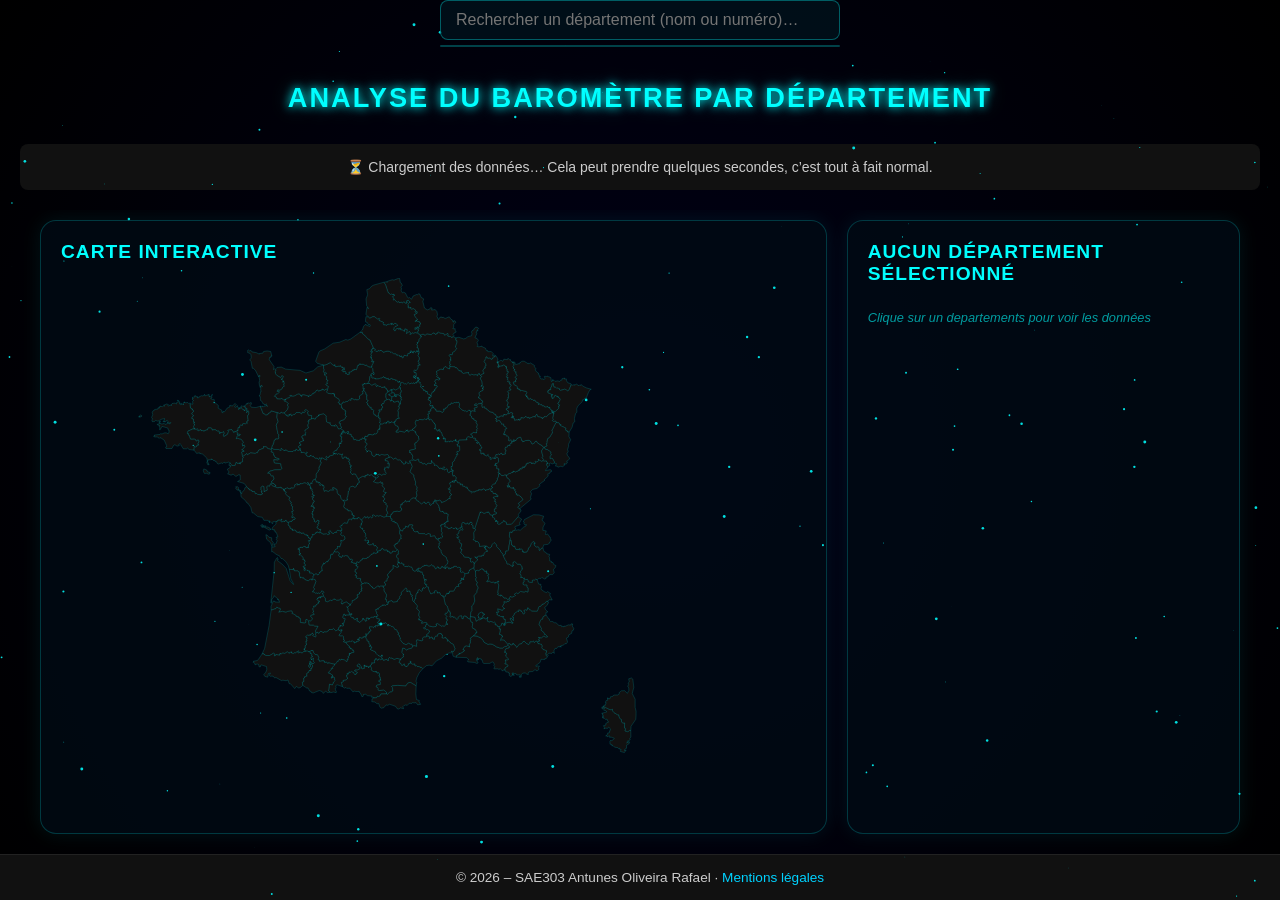
==== index.html @ dd36153f "Ajout du projet SAE303" ====
<!DOCTYPE html>
<html lang="fr">
<head>
    <meta charset="UTF-8">
    <title>SAÉ 303 - Visualisation de Données</title>
    <link rel="stylesheet" href="css/style.css">
    <script src="https://d3js.org/d3.v4.js"></script>
    <script src="js/etoile.js" defer></script>
    <script src="js/script.js" defer></script>
</head>
<body>
    <div class="search-wrapper">
        <input 
            type="text" 
            id="search" 
            placeholder="Rechercher un département (nom ou numéro)…">
    </div>
    <ul id="autocomplete"></ul>
    <canvas id="stars"></canvas>
    <header class="main-header">
        <h1>Analyse du Baromètre par Département</h1>
    </header>

	<!-- le loading-message est generer par ia avec ce prompte : 
	 genere un message de chargement en francais pour une page web qui affiche une carte interactive des departements francais avec des donnees. Le message doit informer l'utilisateur que le chargement peut prendre quelques secondes et que c'est normal. Le message doit etre concis et convivial.
	-->
<div id="loading-message">
    ⏳ Chargement des données… Cela peut prendre quelques secondes, c’est tout à fait normal.
</div>
    <main class="layout">
        <section class="map-panel">
            <h2>Carte Interactive</h2>
            <div class="map__image">
                <svg version="1.1" xmlns="http://www.w3.org/2000/svg" viewBox="0 0 1000 1000">
                    <g>
		<path id="FR-01" title="Ain" class="land" d="M413.57,308.03L420.26,287.51L420.66,288.58L422.05,287.74L425.07,289.58L428.33,288.11L429.63,288.39L429.68,287.48L431.26,288.29L432.49,291.15L435.75,291.85L435.75,291.85L436.13,292.92L435.11,293.84L438.34,295.69L437.69,296.41L439.41,298.31L439.45,299.99L440.3,297.75L440.83,299.7L442.42,299.69L441.66,302.15L442.35,302.76L445.06,302.51L446.18,300.96L447.42,300.87L449.38,297.95L449.53,299.18L452.32,300.07L452.8,302.97L458.79,302.74L466.89,293.67L466.89,293.67L471.26,296.62L468.45,301.53L469.38,303.57L463.38,305.63L462.74,306.83L463.99,307.74L462.4,310.65L462.4,310.65L459.76,311.46L459.5,313.45L456.73,312.36L456.14,317.66L457.31,320.15L457.07,322.2L457.07,322.2L454.87,334.91L453.79,336.03L451.82,335.73L451.21,339.82L448.63,341.49L448.63,341.49L447.61,338.82L445.25,336.81L445.67,335.82L440.28,330.09L440.6,328.31L437.33,325.49L435.25,327.61L433.93,330.93L431.99,332.29L430.58,332.06L428.94,330.1L427.5,329.8L427.16,330.58L426.95,329.63L426.95,329.63L419.33,330.26L419.33,328L417.79,324.74L416.4,323.74L414.6,324.73L414.77,323.33L411.5,322.02L412.5,320.21L412.18,313.25L414.51,309.52z"/>
		<path id="FR-02" title="Aisne" class="land" d="M346.84,70.19L350.42,68.84L351.21,70.01L353.35,69.9L354.77,68.56L360.05,69.76L362.25,67.4L364.32,68.08L365.16,69.31L366.24,68.47L367.05,69.02L367.23,67.47L369.34,66.45L370.62,67.56L375.88,68.52L376.51,70.35L380.45,68.11L381,69.26L380.38,71.37L383.77,71.96L384.81,72.94L387.12,72.25L387.12,72.25L389.19,72.83L389.31,73.74L390.82,73.57L390.82,73.57L390.22,76.47L391.8,77.1L391.7,79.39L389.74,85.06L391.56,86.53L388.87,90.25L386.43,91.59L385.96,94.47L382.89,94.17L382.16,95.18L384.42,98.43L383.25,100.11L384.34,100.3L384.48,101.41L382.9,102.54L382.94,105.04L384.03,106.45L382.76,106.91L383.18,108.95L383.18,108.95L382.7,111.88L379.5,110.79L378.01,108.92L375.18,110.61L375,112.86L371.95,112.13L366.44,114.85L367.29,117.69L366.73,118.63L367.81,119.85L366.8,121.24L367.98,122.24L368.67,121.62L369.33,123.52L370.75,123.25L370.72,124.66L368.92,125.71L368.14,124.96L365.48,125.19L364.59,127.14L366.14,129.82L364.01,130.89L363.94,132.36L366.66,131.97L367.78,133.8L366.27,134.43L365.42,136.82L364.14,137.2L364.68,138.29L363.46,138.51L363.32,140.07L361.56,140.23L359.78,144L359.78,144L358.78,144.92L358.14,143.49L355.54,142.76L354.9,139.21L353.3,140.49L352.3,137.93L350.63,138.55L350.08,136.43L346.6,133.92L347.57,131.53L346.02,129.48L346.49,128.46L342.66,127.33L342.66,127.33L343.61,125.69L344.29,126.42L344.05,125.33L345.78,124.58L344.15,124.13L344.51,123.57L344.51,123.57L344.52,123.05L344.52,123.05L343.86,122.21L343.34,124.65L343.16,122.54L339.98,121.06L339.79,122.76L341.17,123.03L340.6,123.93L339.38,122.35L339.06,123.04L338.35,122.59L337.97,120.39L339.77,119.78L340.65,120.99L341.36,120.01L341.28,116.56L339.11,116.45L338.4,113.98L339.73,113.12L341.53,113.88L343.64,110.81L343.58,107.21L346.53,106.78L344.13,105.11L344.83,103.9L343.58,102.12L344.91,101.32L345.41,98.19L343.54,95.15L344.4,94.1L343.75,92.97L344.97,92.65L344.66,89.81L344.66,89.81L344.66,89.81L344.66,89.81L344.64,89.63L344.64,89.63L343.81,85.93L342.36,85.67L343.26,83.47L341.95,81.73L343.2,81.09L342.84,78.69L343.32,79.55L344.66,78.38L344.78,75.77L348.12,71.96L346.09,71.49z"/>
		<path id="FR-03" title="Allier" class="land" d="M309.79,293.44L310.53,290.41L311.56,290.4L313.12,287.63L318.36,286.67L320.42,287.48L323.66,285.42L323.21,282.94L321.66,282.08L322.88,280.24L321.81,279.05L323.26,278.3L324.21,279.07L324.06,277.16L327.27,275.45L327.86,273.84L328.6,273.71L329.74,275.55L331.3,274.47L333.28,275.02L333.42,273.82L336.37,270.96L338.15,270.27L340.96,270.84L340.96,270.84L342.07,273.48L345.01,274.91L348.05,278.03L350.83,275.54L352.14,275.6L352.67,277.2L354.06,277.53L355.4,275.8L357.12,275.72L358.44,277.18L358.05,278.81L359.68,279.56L361.06,277.58L362.94,277.23L362.39,275.19L364.44,275.1L364.44,275.1L363.96,274.18L363.96,274.18L364.42,272.61L365.78,273.6L365.78,273.6L366.17,276.15L368.64,279.05L369.64,280.98L369.3,282.08L370.25,282.48L370.48,286.3L373.12,287.5L374.51,286.74L375.66,289.29L379.25,289.08L379.23,289.97L381.18,290.92L380.2,294.72L380.56,298.9L381.38,298.98L380.67,299.74L378.97,299.33L378.88,300.59L376.93,301.03L377,302.07L377,302.07L376.11,302.07L376.11,302.07L375.67,302.88L373,303.13L373.05,304.18L371.55,304.27L373.24,308.83L372.44,309.25L372.59,311.88L373.77,313.27L373.1,315.37L374.17,318.6L372.37,320.14L371.04,319.57L370.52,320.6L369.08,320.13L368.46,322.71L368.46,322.71L367.76,321.06L365.92,320.83L364.21,317.15L358.94,318.08L358.84,314.98L358.84,314.98L357.85,314.98L357.85,314.98L357.06,314.11L353.45,315.85L352.23,314.61L345.04,314.36L343.76,313.55L343.47,311.69L340.27,312.42L338.37,311.14L337.69,308.36L336.09,307.92L336.1,305.76L337.44,304.15L336.34,303.56L332.7,303.79L331.77,306.83L328.57,305.26L328.19,307.69L326.15,308.28L324.68,311.46L321.71,310L321.71,310L318.18,301.81L316.07,300.85L315.65,301.63L314.25,298.73L313.3,300L310.7,298.03L312.05,296.46L310.08,295.74z"/>
		<path id="FR-04" title="Alpes-de-Haute-Provence" class="land" d="M450.76,424.57L455.75,423.29L460.45,424.63L460.6,423.78L459.09,423.23L456.95,419.34L457.45,418.39L458.67,418.51L460.96,421.28L461.13,417.43L459.99,417.35L460.17,416.14L461.71,414.81L462.21,412.72L466.54,409.57L467.36,410.28L467.69,408L470.78,408.93L470.48,410.08L471.46,410.18L473.64,413.54L475.09,411.79L473.89,408.86L476.51,407.76L477.78,408.79L478.62,406.79L478,406.14L479.25,405.4L481.3,408.44L482.25,408.17L483.67,409.54L490.46,409.77L492.43,404.32L494.94,403.59L496.09,401.62L499.22,400.38L502.02,397.5L503.65,397.71L503.65,397.71L504.34,399.84L503.59,399.9L502.87,402.48L499.68,405.01L500.62,407.87L503.53,410.78L501.23,411.26L501.04,414.77L501.04,414.77L497.88,416.47L496.97,419.8L495.97,419.46L494.54,421.09L492.71,425.85L495.65,431.01L495.22,433.24L498.95,436.16L499.43,438.24L500.45,438.27L503.36,441.4L500.96,442.02L498.71,440.34L495.33,443L492.15,442.04L493.35,443.83L491.9,445.35L493.76,446.31L490.58,447.73L490.58,447.73L490.12,446.83L488.64,446.8L486.71,448.53L485.7,446.58L484.34,447.61L481.44,447.56L481.41,449.34L480.12,450.86L477.75,450.12L474.59,447L473.14,447.11L470.81,450.17L468.64,450.24L465.13,454.55L463.68,451.95L461.62,451.02L461.14,449.49L460.18,449.7L460.1,450.96L457.98,451.75L457.14,450.05L455.12,449.73L454.26,450.92L454.26,450.92L449.88,445.61L446.6,445.34L445.34,446.13L445.42,444.13L447.97,440.47L446.82,440.49L446.26,438.97L443.8,438.4L445.29,431.73L443.64,431.93L443.39,428.91L443.39,428.91L446.72,426.83L446.13,425.75L446.69,424.75L448,424.62L449.25,425.92L448.9,426.92L450.86,427.16L451.03,426.17L449.4,425.87L449.76,424.68z"/>
		<path id="FR-05" title="Hautes-Alpes" class="land" d="M475.02,370.17L476.41,371.25L478.04,370.36L479.32,371.57L479.35,373.47L482.93,374.53L484.4,374.35L484.14,372.13L485.39,371.17L486.69,371.73L488.2,370.32L490.39,371.19L490.39,371.19L492.14,376.49L495.08,376.82L494.85,378.3L495.92,379.97L495.05,381.22L495.36,383.19L500.03,386.4L501.98,386.78L503.03,385.72L506.63,387.98L505.69,389.98L508.88,396.07L505.17,395.7L503.65,397.71L503.65,397.71L502.02,397.5L499.22,400.38L496.09,401.62L494.94,403.59L492.43,404.32L490.46,409.77L483.67,409.54L482.25,408.17L481.3,408.44L479.25,405.4L478,406.14L478.62,406.79L477.78,408.79L476.51,407.76L473.89,408.86L475.09,411.79L473.64,413.54L471.46,410.18L470.48,410.08L470.78,408.93L467.69,408L467.36,410.28L466.54,409.57L462.21,412.72L461.71,414.81L460.17,416.14L459.99,417.35L461.13,417.43L460.96,421.28L458.67,418.51L457.45,418.39L456.95,419.34L459.09,423.23L460.6,423.78L460.45,424.63L455.75,423.29L450.76,424.57L450.76,424.57L451.2,420.2L449.56,420.2L449.13,418.25L447.94,417.92L448.82,416.35L445.44,416.53L444.34,415.35L443.09,416.07L441.88,414.4L440.67,414.19L441.1,413.01L440.07,411.08L440.89,410.57L442.49,411.38L443.33,410.46L441.97,409.74L441.7,406.76L447.68,408.73L448.78,406.71L450.22,406.62L447.47,404.17L449.58,400.23L449.32,398.01L452.95,398.65L453.79,397.31L455.46,397.82L457.16,395.66L455.85,394.73L455.85,394.73L457.02,391.64L459.34,392.4L462.17,391.58L463.38,390.35L462.11,388.99L465.13,387.1L466.55,388.34L469.77,385.52L474.47,386.24L476.5,384.95L477.59,386.22L478.97,386.07L479.08,381.13L477.6,380.29L477.65,377.66L474.65,377.79L472.69,376.64L473.33,373.81L474.35,373.45L473.81,371.5z"/>
		<path id="FR-06" title="Alpes-Maritimes" class="land" d="M501.75,414.95l2.67,4.28l1.02,0.19l0.07,1.66l1.42,1.61l1.67,-0.48l3.01,1.85l1.83,-0.06l3.82,3.5l2.64,-0.31l0.6,1.78l1.46,-0.56l1.33,0.75l0.25,-1.05l1.26,0.28l4.19,-1.78l2.35,0.39l0.76,-1.57l1.96,0.11l-0.72,2.52l2.01,2.79l-0.4,2.36l-1.76,0.77l-0.44,3.13l-3.54,1.86l-0.31,2.57l-2.57,1.34l1.45,4.98l-1.84,2.2l-1.43,-0.53l-1.79,2.09l-2.92,0.53l-0.24,2.08l-0.74,-1.74l-0.45,1.21l-2.58,-0.22l-1.38,2.2l-2.16,-0.14l-1.27,2.89l0.47,3.24l-1.64,-1.44l-2.48,2.04l-0.74,-0.83l-2.05,0.24l-1.41,1.64l0.8,1.12l-1.15,1.16l0,0l-1.86,-1.5l0.46,-1.36l-0.71,-0.14l1.4,-3.96l-4.67,-1.67l-1.52,-2.17l0.51,-2.17l-0.89,-2.12l-1.68,0.1l-1.13,-1.03l-1.14,0.51l-0.98,-2.33l0,0l3.18,-1.42l-1.86,-0.96l1.45,-1.51l-1.2,-1.79l3.18,0.95l3.38,-2.66l2.25,1.68l2.4,-0.61l-2.9,-3.14l-1.03,-0.03l-0.48,-2.08l-3.72,-2.92l0.42,-2.23l-2.94,-5.16l1.83,-4.76l1.43,-1.63l1,0.34l0.91,-3.33l3.16,-1.71l0,0L501.75,414.95z"/>
		<path id="FR-07" title="Ardèche" class="land" d="M412.6,356.09L412.89,358.64L414.48,360.17L414.48,360.17L414.76,367.72L415.71,368.36L414.53,370.29L415.63,373.33L416.91,374.17L415.87,377.1L417.98,381.21L416.65,383.45L416.22,386.68L412.8,390.81L413.6,397.37L411.96,401.54L409.99,403.2L410.28,408.92L408.84,410.9L408.19,416.54L408.19,416.54L408.14,419.98L408.14,419.98L404.37,418.14L403.97,416.81L402.44,416.62L402.16,415.74L400,416.05L399.37,419.24L397.61,418.83L397.46,415.59L394.74,416.06L393.14,417.4L393.17,418.72L391.87,420.3L388.6,417.24L387.12,417.51L386.58,416.16L383.35,417.28L382.7,416.59L383.6,414.6L382.87,413L384.05,412.18L382.7,411.37L382.76,409.84L381.13,409.04L381.13,409.04L379.72,403.52L377.17,401.23L375.44,392.52L375.44,392.52L378.02,391.1L377.49,390.55L379.09,387.7L380.71,388.6L380.47,387.35L381.2,388.11L381.43,387.05L382.37,387.31L382.63,385.05L387.69,385.01L390.53,379.74L394.22,379.16L393.25,377.78L393.5,376.45L397.07,375.17L395.56,373.6L396.09,371.76L397.75,371.43L396.71,369.15L398.75,369.59L399.28,371.14L399.39,370.4L400.18,370.61L399.58,369.05L401.09,366.41L401.23,363.73L401.23,363.73L406.17,362.87L405.74,361.51L407.07,360.47L406.75,359.27z"/>
		<path id="FR-08" title="Ardennes" class="land" d="M415.86,60.99L417.57,61.08L418.38,62.12L417.19,63.22L417.37,65.27L416.5,64.39L415.96,66.61L415.21,66.75L416.09,68.49L413.95,72.95L414.01,73.63L416.35,74.27L418.05,76.76L416.34,79.51L417.49,82.53L416.53,84.24L418.79,84.71L422.5,83.79L423.05,84.94L426.61,86.18L427.99,89.34L429.43,89.2L429.6,90.63L433.93,90.47L436.47,93.15L435.42,94.71L435.74,95.88L437.15,94.62L439.14,95.54L439.14,95.54L438.4,97.04L436.72,96.99L435.66,99.18L433.6,100.31L432.46,98.55L429.5,98.96L428.66,97.19L427.38,97.09L427.39,99.11L426.45,100.27L426.45,100.27L426.45,100.75L426.45,100.75L425.16,102.93L427.32,105.65L427.49,108.1L425.9,109.17L426.9,110.72L424.98,111.35L423.85,113.44L423.74,115.06L425.15,116.35L424.8,117.33L420.67,119.68L420.67,119.68L419.42,118.76L419.53,117.84L417.59,118.05L417.14,120.28L415.04,118.87L412.48,119.44L409.84,118.38L407.51,120.02L405.75,117.4L406.01,116.23L399.73,117.42L397.65,116.25L396.96,114.14L395.45,114.83L395.19,114.05L393.97,114.04L391.45,110.42L389.53,110.39L389.12,109.27L383.18,108.95L383.18,108.95L382.76,106.91L384.03,106.45L382.94,105.04L382.9,102.54L384.48,101.41L384.34,100.3L383.25,100.11L384.42,98.43L382.16,95.18L382.89,94.17L385.96,94.47L386.43,91.59L388.87,90.25L391.56,86.53L389.74,85.06L391.7,79.39L391.8,77.1L390.22,76.47L390.82,73.57L390.82,73.57L394.05,72.9L399.71,74.94L402.43,74.31L405.06,72.13L409.7,71.02L410.21,67.64L409.4,66.65L410.32,64.79L412.32,63.74L412.84,62.13L415.39,60.06z"/>
		<path id="FR-09" title="Ariège" class="land" d="M250.73,502.59L249.41,497.45L251.85,496.45L251.45,495.01L255.69,494.12L257.61,492.04L256.1,491.14L255.78,488.54L256.92,487.97L256.25,487.4L256.68,486.15L258.24,486.97L258.86,484.36L260.31,485.07L261.77,483.86L264.57,485.18L265.94,487.76L267.52,487.45L267.48,486.44L269.17,485.72L267.99,484.24L265.52,483.42L266.33,481.95L269.94,481.86L272.32,480.35L272.2,478.75L268.86,477.54L268.8,476.25L270.46,474.69L272.12,475.01L272.3,476.26L274.51,478.24L273.94,479.83L276.02,480.83L276.78,479.81L277.73,480.1L277.27,476.05L278.12,476.14L278.2,477.36L279.37,476.88L280.08,478.26L280.35,477.06L283.09,478.13L283.05,479.23L284.57,476.71L285.25,477.14L285.25,477.14L286.72,479.9L286.17,482.05L289.2,484.03L291.99,484.35L292,483.56L292.2,484.42L293.19,484.24L293.6,486.07L294.65,485.07L296.02,485.77L296.64,488.73L295.74,488.83L295.74,489.72L297.56,490.74L296.9,492.13L297.56,492.42L297.54,494.45L298.43,494.77L296.4,494.63L295.4,496.04L297.33,496.59L297.59,499.92L292.97,500.95L292.34,502.84L293.9,503.44L295.12,505.34L294.56,506.27L295.99,507.47L301.68,506.65L305.23,509.75L304.95,511.62L304.95,511.62L298.06,511.72L297.05,514.21L295.39,514.91L294.01,514.32L292.71,516.28L289.28,516.63L289.28,516.63L289.52,515.86L286.75,515.73L287.16,514.23L281.49,513.68L279.47,512.04L276.55,512.27L276.46,514.37L274.78,515.01L272.82,510.31L271.21,509.37L271.43,508.47L267.16,508.71L266.22,507.99L263.67,509.07L259.93,504.58L255.97,504.68L254.99,503.6L253.57,504.53z"/>
		<path id="FR-10" title="Aube" class="land" d="M362.86,158.75L363.86,160.74L365.68,161.24L366.22,163.69L370.29,163.67L373.93,165.14L375.58,163.72L375.03,161.05L377.04,161.41L377.4,159.73L379.06,159.62L381.26,155.82L383.62,155.65L384.53,153.46L386.67,154.4L388.05,153.06L390.88,153.43L391.27,152.52L392.11,153.18L393.64,152.65L395.04,154.92L394.35,158.88L397.88,162.26L401.73,163.7L402.38,163.11L403.79,164.5L405.76,162.76L407.88,162.71L407.51,163.33L408.97,164.13L408.97,164.13L408.3,167.94L407.27,168.49L409.33,169.8L410.49,172.89L412.73,173.08L412.51,174.4L416.05,175.93L414.95,177.11L416.95,180.64L415.88,183.51L417.05,184.82L415.93,186.73L416.53,188.29L415.63,189.12L415.84,190.62L411.54,189.87L410.48,191.61L408.49,192.24L411.2,194.33L410.46,195.84L410.46,195.84L409.02,196.28L405.48,195.24L403.45,196.74L404.22,199.12L394.25,199.54L393.35,201.79L393.35,201.79L391.35,201.47L390.41,200.29L390.59,198.88L389.28,199.17L390.02,199.51L389.59,200.77L388.13,199.65L388.13,199.65L387.33,200.38L387.33,200.38L385.76,201.73L384.91,200.56L383.68,200.51L383.04,201.78L381.37,200.71L380.61,201.46L376.82,201.53L377.59,198.41L376.81,197.06L376.21,198.47L375.03,198.21L374.51,196.92L375.82,197.01L375.87,196.23L373.81,194.43L372.52,189.86L370.38,188.95L370.74,186.88L369.33,186.36L369.68,187.48L367.37,188.48L365.84,185.38L363.7,185.71L365.46,183.16L364.6,182.73L365.36,180.48L363.63,179.53L364.04,178.5L362.23,177.31L360.57,174.39L359.02,173.78L357.43,174.88L356.85,172.91L356.85,172.91L357.16,171.31L355.89,170.74L356.48,168.95L355.54,167.3L357.8,166.63L356.5,164.29L359.59,163.43L358.92,161.63L360.96,160.42L360.45,159.49z"/>
		<path id="FR-11" title="Aude" class="land" d="M299.38,467.91L300.32,468.18L301.15,470.17L305.21,468.98L307.04,470.84L307.33,468.12L308.85,466.51L309.86,467.6L310.84,467.24L314.59,468.99L317.84,467.78L321.89,468.77L321.89,468.77L322.77,469.71L321.44,470.28L320.54,473L322.49,473.74L323.8,476.5L326.17,475.53L326.73,474.3L327.49,477.07L330.23,478L332.1,475.15L331.65,474.46L334.24,473.88L334.18,470.94L335.13,471.9L335.13,474.03L337.46,474.98L339.87,474.48L340.14,477.09L341.92,476.75L342.98,477.83L345.57,477.94L346.17,478.89L347.7,478.48L348.4,479.27L348.4,479.27L349.35,480.32L349.35,480.32L349.63,480.6L349.63,480.6L345.33,485.61L342.39,491.51L341.29,496.03L342.22,497.28L341.5,501.72L341.5,501.72L334.04,497.25L330.91,498.49L328.8,501.92L318.96,501.07L312.18,501.62L311.45,502.61L312.4,503.88L312.86,508.02L310.56,509.5L309.17,509.1L306.21,512.32L304.95,511.62L304.95,511.62L305.23,509.75L301.68,506.65L295.99,507.47L294.56,506.27L295.12,505.34L293.9,503.44L292.34,502.84L292.97,500.95L297.59,499.92L297.33,496.59L295.4,496.04L296.4,494.63L298.43,494.77L297.54,494.45L297.56,492.42L296.9,492.13L297.56,490.74L295.74,489.72L295.74,488.83L296.64,488.73L296.02,485.77L294.65,485.07L293.6,486.07L293.19,484.24L292.2,484.42L292,483.56L291.99,484.35L289.2,484.03L286.17,482.05L286.72,479.9L285.25,477.14L285.25,477.14L285.99,475.34L287.18,474.82L286.64,473.24L290.41,473.28L289.91,470.36L290.94,470.17L290.55,469.32L291.56,469.07L292.02,467.51L294.13,470.3L294.73,468.75L296.27,468.44L297.67,469.44L299.75,468.56z"/>
		<path id="FR-12" title="Aveyron" class="land" d="M306.77,399.92L307.48,399.54L307.09,398.04L310.4,396.93L311.71,396.81L312.78,398.55L318.24,397.96L318.89,395.73L321.41,393.92L320.98,391.98L323.08,389.73L323.26,386.59L328.75,381.01L330.3,382.72L330.24,386L331.57,384.91L333.84,384.92L335.03,389.88L336.37,389.63L337.06,390.77L336,391.51L336.97,392.51L337.04,396.25L338.91,398.32L338.91,398.32L343.22,403.27L342.43,406.54L345.67,410.28L344.63,414.62L346.06,417.81L344.72,419.16L344.69,420.45L345.99,419.71L346.35,421.47L347.48,421.18L349.23,422.29L348.13,424.62L351.93,423.68L354.67,424.02L355.11,425.77L355.11,425.77L353.54,426.49L353,429.38L350.54,430.25L351.85,431.69L353.23,431.06L354.23,432.74L355.78,432.27L358.32,434.24L356.53,437.32L354.52,438.5L354.57,440.54L354.57,440.54L353.92,441.67L350.65,441.64L349.43,443.46L350,445.37L348.29,446.38L342.34,445.03L341.73,446.93L342.8,448.84L341.87,450.19L342.21,453.18L339.03,452.28L336.98,453.11L336.98,453.11L336.06,450.47L334.28,450.54L332.35,449.26L328.98,451.13L325.47,449.53L321.43,444.5L322.22,442.66L321.01,441.75L321.08,439.87L318.93,438.72L320.22,436.88L318.98,436.36L317.31,432.69L315.17,432.36L314.3,430.15L311.94,428.46L310.86,428.72L309.41,427.07L308.02,427.88L305.81,427.66L307.96,426.27L306.13,426.24L304.03,424.01L302.49,424.46L302.14,425.54L302.14,424.73L300.41,424.69L300.65,425.65L297.73,426.99L297.73,426.99L298.16,426.48L297.18,425.27L295.92,425.13L295.63,425.93L295.37,424.76L294.51,424.96L293.66,423.68L294.73,423.41L295.43,421.5L296.31,421.61L296.96,419.89L292.8,418.77L293.28,418.09L292.32,417.13L293.29,416.06L293.29,416.06L294.55,415.02L292.71,412.73L292.97,411.22L292.01,410.54L291.56,407.86L293.37,407.67L293.56,406.45L294.77,407.51L294.56,406.5L300.61,401.91L300.84,402.94L301.66,401.66L303.69,402.7L305.61,401.15L306.33,401.78z"/>
		<path id="FR-13" title="Bouches-du-Rhône" class="land" d="M411.92,440.02l4.44,0.44l4.48,2.2l3.09,2.89l0.86,2.32l5.26,2.9l2.13,-0.74l3.38,0.6l4.76,3.06l4.32,1.44l3.15,0.03l2.8,-1.93l1.95,-0.04l1.51,-1.73l0,0l2.45,1.95l-0.71,1.7l-4.04,0.93l-0.87,1.86l0.56,1.55l-1.49,0.58l2.86,1.31l-1.06,3.89l3.72,3.54l-1.6,1.09l-2.81,0.14l0.93,2.46l-1.38,2.12l2.32,0.07l1.49,2l-0.1,0.83l-3.23,1.82l-0.48,3.15l0,0l-2.03,-0.39l-0.74,1.51l-2.84,-3.09l-1.52,1l-1.86,-0.83l-4.13,0.18l-0.45,-0.85l1.26,-1.79l-1.22,-1.53l0.61,-1.64l-1.43,-2.56l-1.32,-0.23l-2.86,1.79l-7.27,0.19l-1.33,-0.97l-0.68,-3.19l-1.13,-0.23l-0.18,-1.32l-2.07,-0.39l-1.31,1.06l0.72,-0.91l-1,0.59l-0.86,-2.03l0.69,2.52l-2.19,-0.8l1.51,1.31l-0.93,-0.25l-0.35,0.65l0.89,0.37l-0.67,0.68l1.78,1.14l-0.74,1.54l-1,0.07l-2.57,-1.18l-8,-0.67l-1,-1.16l1.56,-1.31l-0.21,-1.04l-2.38,-1.71l-12.58,-0.46l0,0l0.44,-2.25l3.4,-1.65l-0.41,-1.55l0.83,1.11l5.32,-3.08l0.43,-1.32l-1.9,-0.66l2.47,-4.19l2.27,-0.57l3.65,1.24l-0.63,-2.29l1.61,-3.22l-0.35,-2.8l1.01,-0.81l-1.07,-1.25L411.92,440.02z"/>
		<path id="FR-14" title="Calvados" class="land" d="M227.47,107.26L227.65,111.18L228.64,113.17L227.42,114.7L228.58,115.93L228,116.76L228.71,117.1L230.21,115.89L231.08,116.63L231.08,117.98L228.46,119L231.53,121.39L231.14,124.97L233.14,125.78L231.79,127.97L232.58,129.92L231.55,129.77L230.41,131.35L233.7,133.45L232.34,137.85L232.34,137.85L230.76,136.45L229.11,138.31L227.9,137.5L226.65,137.91L226.64,136.79L225.34,137.19L224.79,138.51L223.36,138.29L221.54,139.47L220.34,137.77L218.42,138.64L217.39,140.87L214.83,141.88L214.86,142.75L214,142.46L212.29,144.77L209.96,144.27L208.96,145.04L209.89,146.27L207.2,144.68L202.44,143.66L201.45,143.77L200.73,145.88L199.58,145.09L200.13,144.26L199.09,144.43L198.15,142.83L196.68,142.92L196.68,142.92L196.68,142.92L196.68,142.92L191.34,145.4L188.29,145.58L188.4,144.75L186.34,144.34L185.85,144.95L186.77,145.9L185.47,147.27L182.85,148.06L180.23,150.29L180.23,150.29L180.98,149.06L178.46,150.04L175.62,147.97L174.75,149.01L170.17,148.68L169.36,146.34L167,145.58L169.55,142.4L170.65,142.85L172.79,140.59L172.67,139.28L170.41,139.56L171.22,137.33L173.64,137.84L175.86,136.86L177.58,133.94L179.38,132.79L178.1,131.7L178.98,130.38L178.6,127.29L176.77,128.19L178.26,126.47L175.28,124.4L176.66,124.28L177.13,122.57L178.26,121.94L176.66,120L174.67,122.59L170.34,119.86L167.94,117.55L168.6,116.94L167.79,115.04L168.85,114.05L168.74,112.91L168.74,112.91L168.67,111.9L170.48,110.01L175.62,109.57L180.99,112.1L198.74,113.62L205.91,116.84L215.06,114.14L220.39,109.28L226.95,107.28L226.95,107.28z"/>
		<path id="FR-15" title="Cantal" class="land" d="M319.27,349.45L320.73,349.44L320.44,350.75L321.63,350.23L322.55,351.18L323.81,349.96L324.07,351.48L326.73,351.86L326.4,353.66L327.82,355.16L328.96,354.48L330.72,355L331.9,354.06L334.17,355.5L334.86,355.06L336.46,355.96L337.54,359.48L339.67,360.56L341.82,359.84L342.17,358.15L344.32,356.93L344.32,356.93L344.34,358.37L343.42,358.54L344.4,359.4L343.08,360.62L346.3,360.27L346.48,361.83L348.91,361.34L349.48,364.77L351,365.35L350.5,366.82L350.5,366.82L350.5,367.4L350.5,367.4L351.66,370.51L354.63,371.5L351.41,371.52L352.62,372.67L352.08,375.68L352.66,376.48L353.66,376.1L353.25,377.02L355.04,377.33L353.96,378.42L354.66,379.27L354.66,379.27L351.52,381.85L350.74,380.94L349.7,381.34L350.02,382.46L348.94,382.88L349.46,384.14L347.63,385.61L345.57,383.27L343.96,384.23L343.77,387.29L342.67,387.06L341.61,389.17L340.77,393.43L341.29,394.17L340.38,394.29L338.91,398.32L338.91,398.32L337.04,396.25L336.97,392.51L336,391.51L337.06,390.77L336.37,389.63L335.03,389.88L333.84,384.92L331.57,384.91L330.24,386L330.3,382.72L328.75,381.01L323.26,386.59L323.08,389.73L320.98,391.98L321.41,393.92L318.89,395.73L318.24,397.96L312.78,398.55L311.71,396.81L310.4,396.93L307.09,398.04L307.48,399.54L306.77,399.92L306.77,399.92L305.28,398.76L304.74,395.34L303.53,395.28L305.27,389.93L301.93,384.98L301.67,383.22L302.42,382.24L301.34,381.43L300.7,379.01L300.7,379.01L302.1,378.44L302.1,378.44L302.93,378.48L302.93,378.48L304.08,377.52L302.24,374.09L304.08,372.54L305.33,372.79L305.6,369.57L307.83,367.73L306.48,366.97L306.2,364.6L308.14,363.01L309.32,360.5L310.15,360.67L311.27,358.71L313.08,357.82L312.86,353.21L318.1,355.86L319.9,355.16L319.82,353.98L318.39,352.96z"/>
		<path id="FR-16" title="Charente" class="land" d="M223.12,312.87L225.77,313.75L226.6,314.97L231.3,314.48L232.82,315.68L235.07,314.65L235,313.43L233.75,313.4L233.52,312.5L235.53,310.41L237.5,313.38L239.84,314.26L240.79,313.04L243.64,312.84L243.14,311.91L244.71,310.23L247.73,310.81L248.77,310.24L249.34,310.91L249.34,310.91L248.72,311.35L249.76,312.78L248.91,315.51L250.73,317.42L251.81,316.59L253.57,318L254.18,321.11L250.81,323.49L248.82,322.6L249.42,325.53L247.6,330.95L244.66,330.2L244.79,332.69L242.25,333.99L241.28,335.78L241.28,335.78L238.59,340.31L237.47,340.51L237.12,339.61L236.33,340.34L236.06,345.14L233.76,346.78L233.04,349.01L230.92,349.02L228.84,351.6L227.67,350.58L228.28,351.91L226.58,352.48L225.39,355.89L226.18,360.14L224.33,360.55L223.63,362.11L222.41,362.28L222.38,363.58L220.73,365.5L219.22,364.25L217.4,364.27L215.31,366.35L215.31,366.35L215.26,364.2L213.45,363.07L210.32,363.01L210.53,360.55L209.11,360.71L208.53,359.63L206.99,359.67L205.98,358.67L204.43,360.08L203.31,359.45L203.59,357.12L204.74,357.51L204.95,356.38L203.49,356.67L202.22,354.97L205.37,353.45L204.03,350.82L203.22,350.77L205.08,348.05L203.97,347.71L204.61,346.93L201.74,346.13L202.83,344.41L202.27,343.64L199.03,340.71L197.22,340.82L198.17,339.02L199.24,339.04L197.58,337.23L197.69,334.91L198.48,334.27L195.98,333.77L196.48,332.45L198.2,332.32L198.45,331.23L202.38,331.23L203.19,330.02L205.33,330.26L205.96,331.88L208.4,330.89L208.68,331.65L209.11,328.21L210.47,326.2L209.09,324.88L209.64,323.84L208.89,322.94L211.07,322.82L211.52,321.5L210.85,320.37L210.85,320.37L213.54,319L212.73,318.59L214.25,316.8L213.6,315.34L215.89,315.45L217.71,314.26L217.85,313.13L219.12,313.23L219.2,312.27L220.77,312.32L222.14,313.72z"/>
		<path id="FR-17" title="Charente-Maritime" class="land" d="M156.7,315.7l1.54,0.54l2.28,2.68l3.22,0.61l0.07,3.28l2.01,2.5l-0.83,2.26l0.53,1.18l-1.49,1.74l-1.58,-4.83l-4.89,-4.34L156.7,315.7zM152.41,303.18l1.52,1.4l-1.65,-0.02l0.51,1.81l1.79,-1.42l1.87,-0.13l-1.1,1.29l3.5,0.17l2.62,1.1l0.79,1.68l0.91,-0.19l-2.4,1.19l-6.33,-3.54l-2.98,0.01l-1.17,-2.49L152.41,303.18zM168.78,299.64l1.7,-0.04l0.88,-1.95l3.28,-0.1l1.86,-1.17l-1.31,2.94l1.17,0.68l1.91,-0.96l1.55,0.55l0.39,-1.36l1.62,-0.14l-0.08,1.02l2.24,1.26l0,0l0.58,2.17l-0.72,1.35l2.64,1.66l-0.1,2.24l0.95,-0.27l0.68,1.09l1.97,0.53l-1.26,0.44l0.67,0.83l2.77,-0.54l1.65,0.91l0.3,1.5l2.68,0.58l0.85,-1.05l-0.05,1.25l0.85,0.55l1.23,-0.59l0.34,1.1l3.05,-0.71l1.32,2.1l1.91,0.49l0.83,-0.6l0.2,1.63l1.19,-0.66l-0.19,1.6l1.03,0.64l0.07,1.24l1.42,0.54l0,0l0.68,1.13l-0.45,1.31l-2.18,0.13l0.75,0.9l-0.55,1.03l1.38,1.32l-1.35,2.01l-0.44,3.44l-0.28,-0.76l-2.44,0.98l-0.63,-1.62l-2.14,-0.23l-0.81,1.21l-3.94,-0.01l-0.25,1.09l-1.71,0.13l-0.5,1.32l2.5,0.5l-0.78,0.64l-0.11,2.32l1.66,1.81l-1.07,-0.02l-0.95,1.8l1.81,-0.11l3.24,2.93l0.56,0.76l-1.08,1.73l2.87,0.8l-0.64,0.78l1.1,0.34l-1.86,2.72l0.81,0.05l1.33,2.62l-3.15,1.53l1.27,1.7l1.46,-0.29l-0.21,1.13l-1.15,-0.39l-0.28,2.32l1.12,0.64l1.56,-1.42l1,1.01l1.54,-0.04l0.58,1.08l1.42,-0.16l-0.21,2.46l3.13,0.06l1.81,1.13l0.05,2.16l0,0l-0.89,1.28l0,0l0.66,0.62l0,0l-1.47,1.13l-0.12,2.24l0,0l-2.31,-1.15l-2.01,1.86l-1.96,-0.28l-2.82,-1.2l-0.89,-1.63l-1.15,-0.36l-0.26,0.64l-1.52,-1.84l-1.37,1.53l-1.56,-3.79l0.61,-1.87l-0.82,-0.48l0.14,-1.69l-2.08,-1l-3.84,-0.15l-0.93,-2.95l-0.34,1.52l-4.97,-0.42l0,0l-1.41,-5.12l-2.92,-4.56l-3.94,-3.37l-1.94,-0.45l-2.58,-3.88l-0.71,0.33l-3.08,-1.75l-3.76,-2.95l-1.26,0.25l-0.06,-5.54l4.3,-1l-1.69,-3.2l2.22,0.04l0.79,-0.84l1.14,-3.32l-1.08,-1.12l0.99,-0.85l-1.26,-2.11l2.27,-0.46l-2.03,-5.5l-1.73,-0.69l0.59,-1.22l-1.87,-0.65l0.63,-1.06l-2.96,0.09l1.2,-3.45l3.9,-3.25L168.78,299.64z"/>
		<path id="FR-18" title="Cher" class="land" d="M308.06,220.56L310.17,220.02L313.59,222.69L316.32,221.21L318.54,223.75L321.52,223.52L323.75,225.42L323.67,226.46L325.4,227.32L325.88,228.89L328.22,228.27L328.52,225.57L331.65,228.23L334.45,226.65L334.45,226.65L336.79,231.72L334.17,237.81L334.66,239.14L338.9,242.49L338.76,244.52L340.93,251.05L340.4,254.51L342.89,256.97L342.31,259.94L342.96,261.1L341.71,264.02L342.53,267.4L340.96,270.84L340.96,270.84L338.15,270.27L336.37,270.96L333.42,273.82L333.28,275.02L331.3,274.47L329.74,275.55L328.6,273.71L327.86,273.84L327.27,275.45L324.06,277.16L324.21,279.07L323.26,278.3L321.81,279.05L322.88,280.24L321.66,282.08L323.21,282.94L323.66,285.42L320.42,287.48L318.36,286.67L313.12,287.63L311.56,290.4L310.53,290.41L309.79,293.44L309.79,293.44L305.13,293.16L305.13,293.16L304.47,291.13L306.65,289.59L304.72,285.24L306,280L303.91,278.68L304.56,277.03L301.76,275.8L300.95,273.49L302.11,273.27L303.01,271.73L299.94,268.13L301.31,268.45L302.15,267.21L301.63,266.4L303.44,265.66L304.59,263.79L302.74,263.69L301.12,262.46L302.62,258.63L299.33,255.52L300.42,254.04L300.18,251.9L298.32,252.69L297.94,250.73L294.98,252.22L293.03,252.21L288.84,250.55L291.65,247.56L291.55,245.04L291.55,245.04L292.94,245.92L294.07,245.45L294.97,243.82L293.8,242.9L295.74,240.85L299.18,242.53L301.3,241.17L303.5,241.48L304.72,240.28L303.12,238.22L302.88,235.96L302.17,236.14L302.93,232.77L303.89,233.62L305.99,231.73L306.67,233.71L307.72,233.6L308.43,228.44L306.34,228.73L307.09,226.56L306.4,225.16L303.49,224.82L303.13,222.87z"/>
		<path id="FR-19" title="Corrèze" class="land" d="M293.91,336.46L295.04,335.54L295.86,336.11L296.36,334.87L297.77,335.13L298.23,333.44L300.25,332.48L301.68,334.61L303.64,334.3L304.65,335.01L304.93,334.15L306.71,335.4L306.2,336.4L306.96,335.62L307.48,336.61L309.33,336.84L309.33,337.65L309.33,337.65L309.26,338.46L309.26,338.46L311.48,338.19L312.6,335.8L316.26,336.36L318.57,334.08L318.57,334.08L319.9,335.75L319.45,338.33L320.16,338.8L319.75,339.86L318.34,339.86L317.31,342.51L318.47,344.59L319.65,344.98L319.27,349.45L319.27,349.45L318.39,352.96L319.82,353.98L319.9,355.16L318.1,355.86L312.86,353.21L313.08,357.82L311.27,358.71L310.15,360.67L309.32,360.5L308.14,363.01L306.2,364.6L306.48,366.97L307.83,367.73L305.6,369.57L305.33,372.79L304.08,372.54L302.24,374.09L304.08,377.52L302.93,378.48L302.93,378.48L302.1,378.44L302.1,378.44L300.7,379.01L300.7,379.01L297.57,379.11L296,380.39L295.69,379.18L294.35,378.91L289.95,382.12L287.81,381.27L287.79,380.13L285.99,379.4L283.49,375.93L280.54,375.18L279.31,375.86L278.99,374.84L275.25,376.42L275.25,376.42L272.34,371.41L273.75,370.25L271.18,369.31L269.49,369.79L267.17,367.97L267.17,367.97L267.78,367.97L267.78,367.97L268.66,366.51L266.11,365.59L268.21,363.42L268.1,362.52L266.09,361.59L266.46,358.72L267.66,358.62L270.15,355.2L267.4,354.21L267.37,352.93L268.2,353.34L268.83,352.13L267.16,351.5L267.16,351.5L268.51,348.76L271.17,350.12L273.56,346.62L275,346.86L275.43,345L276.48,344.34L277.1,345.27L280.84,344.88L281.37,343.6L283.13,343.41L286.12,339.89L288.93,338.83L289.28,337.48L291.2,338.57L292.92,338.44L293.24,337.45L294.41,337.55z"/>
		<path id="FR-2A" title="Corse" class="land" d="M571.02,527.46l2.81,0.45l5.4,2.69l2.03,0.48l1.74,-0.78l-0.09,1.73l1.93,2.54l4.8,2.82l0.99,-0.22l1.08,4.32l2.21,1.39l0.25,2.83l1.26,1.64l2.52,-0.15l-0.26,4.77l0.64,0.51l-0.72,0.83l1.6,1.03l-0.83,2.76l3.51,0.96l2.43,-1.89l1.11,0.38l0,0l0.17,8.07l-1.4,1.92l0.68,1.22l-1.7,1.12l0.29,1.11l-1.93,-0.65l-0.89,2.92l1.32,-1.61l2.12,0.59l-1.07,1.95l-2.89,1.58l0.2,3.66l-2.3,1.2l-0.28,1.83l2.05,-0.85l-2.13,3.13l-4.98,-1.37l0.86,-2.59l-1.71,-0.1l-0.29,-1.3l-1.15,0.49l-0.9,-1.2l-4.06,-0.59l-1.83,-1.94l-1.39,0.36l0.1,-1.59l-2.41,-0.52l-0.07,-3.46l0.81,-1.29l0.61,0.67l2.2,-0.96l1.79,-2.26l-4.31,-1.47l-1.27,0.8l-0.28,-2.29l-2.82,1.09l-0.1,-0.98l-1.9,-0.07l2.98,-2l-0.77,-1.43l2.48,-0.52l0.53,-1.05l-0.86,-0.75l1.03,-0.35l0.61,-2.5l-2.28,-2.11l-1.21,1.4l-3.21,-0.12l-1.42,0.92l0.61,-2.12l-1.23,-1.86l3,-0.7l-0.19,-1.94l3.62,-2.07l-1.17,-0.77l-0.8,-2.73l-1.69,0.66l-1.96,-1.91l-1.3,0.37l0.38,-1.16l-1.35,0.18l1.49,-1.26l-1.35,-0.18l1,-0.42l-0.16,-1.49l-0.61,0.04l0.29,-1.3l-1.37,-0.52l6.35,-1.73l-1.38,-1.72l-2.3,-0.36l-0.27,-0.75l1.29,-1.16l-0.86,-0.56l-2.3,0.9l-0.34,-2.31l1.02,0.34L571.02,527.46z"/>
		<path id="FR-2B" title="Corse" class="land" d="M606.32,492.01l1.68,1.41l1.22,10.22l-1.96,7.41l3.6,7.06l-0.02,9.96L612,533l-0.05,4.86l-0.37,5.08l-5.72,8.4l-0.39,5.22l0,0l-1.11,-0.38l-2.43,1.89l-3.51,-0.96l0.83,-2.76l-1.6,-1.03l0.72,-0.83l-0.64,-0.51l0.26,-4.77l-2.52,0.15l-1.26,-1.64l-0.25,-2.83l-2.21,-1.39l-1.08,-4.32l-0.99,0.22l-4.8,-2.82l-1.93,-2.54l0.09,-1.73l-1.74,0.78l-2.03,-0.48l-5.4,-2.69l-2.81,-0.45l0,0l1.48,-0.3l-0.14,-1.67l2.12,-0.04l-0.34,-1.42l1.31,-1.49l-1.2,-0.25l0.65,-2.38l2.23,-0.54l-0.45,-2.89l0.61,-0.17l0.15,1.03l2.46,0.19l0.63,-2.49l2.69,-0.33l0.49,-1.17l1.82,-0.59l3.84,-0.08l1.8,-1.01l-0.07,-1.86l2.82,-2.22l4.03,-0.21l3.19,3.3l1.91,-3.34l-0.1,-3.32l-1.37,-2.15l1.28,-1.84l-0.76,-1.93l1.51,-1.44l-0.76,-3.87L606.32,492.01z"/>
		<path id="FR-21" title="Côte-d'Or" class="land" d="M386.08,250.86l-0.07,-1.31l3.01,-0.29l0,0l-0.45,2.27L386.08,250.86zM393.35,201.79l0.9,-2.25l9.98,-0.41l-0.78,-2.39l2.03,-1.49l3.54,1.03l1.44,-0.43l0,0l1.36,1l2.31,-0.07l0.67,1.07l-1.02,1.62l2.53,0.11l0.82,1.25l-1.4,1.95l1.2,0.77l0.37,-1.32l1.4,-0.2l0.98,3.06l1.11,0.3l0.27,1.7l1.39,1.21l-0.19,0.99l-3.05,2.25l1.79,0.31l0.41,4.68l2.5,-1.5l0.03,1.12l1.32,-0.18l-0.3,1.66l1.08,-0.19l1.57,1.53l2.53,-2.08l-0.2,1.73l2.69,2.2l0.86,-0.36l-0.87,1.58l0.56,1.2l2.27,-2.01l1.3,-0.03l0.71,1.16l0.71,-0.87l0,0l0.93,0.64l1.37,-2.26l2.11,1.54l0.37,4.85l-2.08,2.24l-1.59,-0.5l-0.48,1.08l0.85,0.24l-1.71,0.78l0.51,0.83l1.13,-0.64l1.34,0.67l-0.27,3.54l2.77,0.2l-0.23,3.38l-1.03,1.06l2.07,0.79l0,0l-0.6,1.26l-0.68,-0.32l-0.34,4.32l-1.45,1.13l0.59,0.92l-0.84,2.5l-1.27,0.95l-0.96,2.73l-2.38,0.4l-1.83,1.62l-0.35,1.36l1.78,0.84l-2.58,2l0,0l-2.15,-0.31l-0.38,0.92l-3.09,0.43l-0.96,1.11l0.21,-0.79l-2.21,-1.46l-1.91,0.56l-0.22,0.83l-4.29,-0.5l-0.05,0.95l-4.3,1.14l-0.37,0.87l-2.43,-0.22l-1.44,1.32l-0.94,-0.93l0.59,-0.92l-2.71,-0.66l-1.97,-3.14l-0.8,0.05l0.29,-1.72l-1.92,0.46l-0.82,-1.26l-2.54,-0.25l-1.08,-0.92l0.62,-1.5l-0.57,-0.3l-1.99,1.17l-0.34,-2.31l-3.01,-0.4l-1.2,-2.4l-1.34,0.18l-0.1,-0.69l0,0l0.75,-3.25l-2.05,-2.79l-1.86,0.98l-0.8,-3.29l0.8,-0.86l-0.81,-0.13l1.2,-2.83l-1.52,0.93l0,0l0.01,-2.27l-1.09,0.06l0.41,-1.06l-1.04,-0.87l0.83,-0.81l-0.26,-1.17l0.81,0.59l1,-1.1l-0.33,-4.09l2.47,-2.26l0,0l0.48,-1.82l0,0l2.65,-4.81l-0.92,-1.15l2.34,-0.21l-1.88,-2.58l0.87,-1.1l1.34,0.53l1.72,-1.44l-0.12,-5.55l-2.48,0.5l-0.28,-2.13l-0.74,-0.02l2.72,-1.92L393.35,201.79z"/>
		<path id="FR-22" title="Côtes-d'Armor" class="land" d="M90.94,143.24l-0.83,1.71l-0.08,-1.33L90.94,143.24zM81.25,143.01l0.35,2.02l5.31,-1.91l-0.46,2.25l1.21,-0.18l-0.63,0.84l3.06,-0.19l0.32,1.47l-1.74,0.92l2.78,1.44l1.16,-0.61l0.76,0.88l-0.51,2.32l5.32,4.52l-0.2,3.35l4.49,2.47l-0.08,2.28l1.26,1.32l0.14,-2.14l2.11,0.39l3.21,-4.6l3.36,-1.43l-0.62,-1.41l2.13,-0.48l0.79,1.27l4.14,-3.52l1.32,1.58l-2.09,2.71l0.96,0.63l2.93,-2.15l-0.51,0.53l1.87,3.06l-0.31,1.34l0.9,-2.83l0.7,2.17l1.19,-2.62l1.04,1.14l0,0l1.32,1.86l1.96,0.34l0.07,1.41l1.54,-1.56l0,0l1.46,1.45l-0.46,2.79l1.35,-2.44l0,0l0.88,-0.74l0.54,0.88l0.29,3.37l-1.74,2.43l0.98,5.94l-1.66,0.29l0.44,3.16l-0.7,-0.6l-2.02,1.28l-1.28,-1.03l-2.38,1.44l0.68,0.54l-0.48,0.89l-1.88,-0.61l-1.32,0.73l0.04,2.42l-1.89,-0.04l-0.29,4.16l-1.46,-0.43l-0.67,1.02l0,0l-2.57,0.53l-0.35,0.92l-2.77,-3.88l-4.61,1.01l0.88,1.5l-1.41,3.54l-4.49,2.74l-0.69,-1.92l0.96,-2.16l-0.43,-2.03l-1.8,1.11l-2.11,-0.23l-0.8,1.83l-1.27,-3.59l-1.93,0.19l-1.67,-1.43l-2.13,-0.4l-2.38,0.68l-0.64,-2.33l-0.92,-0.37l-3.23,-0.19L84.77,187l-2.15,-0.04l-0.91,1.4l-1.14,-0.56l-1.28,0.7l-0.73,-0.89l-1.47,0.24l-0.45,-1.28l-3.38,1.55l-0.87,-0.86l0.79,-0.84l-1.08,-0.91l-1.02,0.7l-3.96,-0.62l0,0l1.91,-0.26l-1.59,-2.1l1.61,-3.56l-1.43,-0.96l1.45,-1.25l-1.39,0.09l-0.15,-3.91L65.46,173l0.14,-1.98l2.12,-1.64l-2.31,-1.95l0.08,-1.13l2.73,-2.6l-1.37,-1.29l-0.98,0.22l0.27,-1.7l-2.17,-0.81l-0.74,-3.97l0,0l1.47,-1.72l0.88,1.08l1.42,-0.87l-0.65,-2.62l1.45,-1.35l-1.48,-0.71l0,-2.07l0.73,-0.33l-0.83,0.04l0.32,-0.75l1.03,0.92l0.81,-0.65l-0.25,-1.31l1.53,-1.04l-0.07,0.91l0.97,-0.79l0.98,1.37l1.29,-0.33l-0.53,1.43l1.77,-0.13l0.37,-0.97l2.87,-1.42l2.36,0.25L81.25,143.01z"/>
		<path id="FR-23" title="Creuse" class="land" d="M273.88,297.86L278.47,293.02L279.26,295.07L281.94,293.34L282.73,295.34L285.1,293.52L286.9,295.21L288.19,293.1L287.67,291.61L289.14,291.23L291.47,293.08L293.37,292.12L295.32,292.75L297.27,292.04L301.82,294.03L305.13,293.16L305.13,293.16L309.79,293.44L309.79,293.44L310.08,295.74L312.05,296.46L310.7,298.03L313.3,300L314.25,298.73L315.65,301.63L316.07,300.85L318.18,301.81L321.71,310L321.71,310L321,313.4L321.89,315.72L323.14,316.45L322.78,319.06L323.45,320.49L321.59,321.11L320.76,322.57L321.27,323.67L318.92,325.28L318.61,326.63L316.63,326.48L316.7,327.76L314.28,328.81L316.57,332.85L318.57,334.08L318.57,334.08L316.26,336.36L312.6,335.8L311.48,338.19L309.26,338.46L309.26,338.46L309.33,337.65L309.33,337.65L309.33,336.84L307.48,336.61L306.96,335.62L306.2,336.4L306.71,335.4L304.93,334.15L304.65,335.01L303.64,334.3L301.68,334.61L300.25,332.48L298.23,333.44L297.77,335.13L296.36,334.87L295.86,336.11L295.04,335.54L293.91,336.46L293.91,336.46L292.85,334.79L292.94,333.07L294.03,332.31L293.26,330.68L291.32,328.94L290.96,329.87L288.72,328.51L288.66,326.47L286.91,327.95L284.07,328.37L281.72,327.04L281.21,325.61L282.18,325.06L282.38,325.67L282.43,324.55L283.36,325L282.53,323.51L283.19,322.96L281.01,322.61L280.09,323.62L277.81,322.57L280.56,319.82L278.73,317.98L279.47,316.5L279.05,313.81L276.75,312.28L277.69,311.24L277.24,310.07L276.72,310.48L275.48,309.48L275.72,307.88L273.76,307.99L272.15,305.7L274.01,304.09L273.45,302.78L274.8,302.32L273.81,301.75L275.02,300.42L275.08,298.51z"/>
		<path id="FR-24" title="Dordogne" class="land" d="M241.28,335.78L242.24,337.07L245.05,336.64L247.29,338.31L246.32,341.25L247.31,342.84L248.56,342.57L248.84,343.78L250.2,343.29L251.19,340.95L252.37,342.23L254.38,341.37L257.39,341.66L260.19,346.37L261.45,345.38L263.55,346.68L261.66,349.63L263.39,349.49L264.01,350.74L265.33,350.37L266.45,350.88L266.38,351.71L267.16,351.5L267.16,351.5L268.83,352.13L268.2,353.34L267.37,352.93L267.4,354.21L270.15,355.2L267.66,358.62L266.46,358.72L266.09,361.59L268.1,362.52L268.21,363.42L266.11,365.59L268.66,366.51L267.78,367.97L267.78,367.97L267.17,367.97L267.17,367.97L269.49,369.79L271.18,369.31L273.75,370.25L272.34,371.41L275.25,376.42L275.25,376.42L273.67,377.23L273.67,377.23L273.85,378.01L273.85,378.01L275.02,382.5L273.82,382.85L274.92,384.83L271.73,386.79L271.91,388.69L269.1,389.57L269.06,390.74L270.1,391.39L269.82,392.82L269.13,392.62L268.63,394.21L267.92,393.85L266,396.1L262.87,396.9L263.03,398.93L260.66,401.34L261.06,402.51L259.9,402.48L259.9,402.48L259.72,401.16L257.27,400.07L255.91,398.36L251.61,400.02L251.33,401.1L249.81,400.91L249.15,399.35L250.59,396.92L248.28,395.05L246.89,396.35L243.63,396.5L241.22,394.72L241.13,395.53L239.6,395.11L238.11,397.06L236.31,396.34L232.58,398.3L229.99,397.69L229.68,393.95L227.55,391.4L227.55,391.4L226.11,387.73L227.05,387.88L228.14,386.58L226.62,385.33L225.01,385.04L225.17,385.94L223.03,388.12L221.22,387.57L219.7,388.18L219.22,387.34L218.07,388.19L216.05,386.4L213.72,386.23L216.54,382.61L215.21,380.67L218.16,373.47L216.99,370.82L214.82,370.61L213.49,371.62L213.49,371.62L213.61,369.38L215.08,368.26L215.08,368.26L214.42,367.63L214.42,367.63L215.31,366.35L215.31,366.35L217.4,364.27L219.22,364.25L220.73,365.5L222.38,363.58L222.41,362.28L223.63,362.11L224.33,360.55L226.18,360.14L225.39,355.89L226.58,352.48L228.28,351.91L227.67,350.58L228.84,351.6L230.92,349.02L233.04,349.01L233.76,346.78L236.06,345.14L236.33,340.34L237.12,339.61L237.47,340.51L238.59,340.31z"/>
		<path id="FR-25" title="Doubs" class="land" d="M451.79,242.27L453.55,242.45L455,240.67L457.79,240.13L459.37,238.82L460.01,239.49L460.25,238.07L461.41,238.42L461.25,237.37L463.37,238.6L467.33,237.01L467.78,235.69L468.92,236.44L469.1,234.26L471.25,234.69L472.29,233.82L471.29,233.3L472.77,232.13L474.22,233.24L473.91,232.18L474.86,232.53L475.2,231.18L476.26,231.14L476.78,228.46L477.59,228.82L478.13,227.52L480.42,227.58L481.31,226.53L483.46,227.19L483.79,228.73L484.97,227.24L487.32,228.51L488.44,227.3L487.78,226L488.33,225.17L489.56,226.04L491.14,225.69L492.03,224.4L491.61,222.99L496.09,225.61L497.69,224.1L497.69,224.1L498.12,225.02L501.62,224.88L501.94,226.37L503.4,227.11L503.58,228.82L502.28,228.01L501.85,229.58L503.24,232.05L503.24,232.05L503.13,233.71L500.93,235.65L500.7,236.95L506.4,235.72L507.75,236.37L508.03,238.11L506.15,238.67L505.58,240.5L503.36,240.96L503.87,243.68L499.14,248L499.87,248.43L499.04,249.39L493.39,253.46L492.93,254.36L494.07,255.35L490,258.87L484.83,260L482.13,262.8L483.47,265.17L482.09,269.81L482.98,272.06L469.45,283.25L468.79,284.02L469.94,285.16L469.94,285.16L466.24,282.16L468.58,279.49L467.12,277.23L472.77,272.7L470.48,269.22L466.89,266.89L465.54,267.53L465.31,266.68L465.31,266.68L465.44,266L465.44,266L464.47,266.12L464.58,264.76L463.49,264.02L464.03,262.32L462.42,261.53L463.21,259.9L460.56,259.17L460.99,257.44L459.9,258.71L457.86,258.29L456.49,257.37L456.29,255.6L455.49,257.14L454.3,257.72L453.55,257.13L453.95,256.02L453.23,255.07L454.39,255.73L455.26,255.05L454.63,252.67L457.04,249.87L455.31,246.97L453.33,246.15z"/>
		<path id="FR-26" title="Drôme" class="land" d="M414.48,360.17l2.41,-0.75l0.86,0.75l4.5,-2.75l0.87,0.11l0.54,1.41l1.29,-0.06l0.9,2.18l2.57,-0.9l-0.71,2.92l1.6,-0.43l1.77,2.18l-1.47,0.97l0.97,1.88l-0.15,2.86l-2.08,2.73l1.22,0.43l0.7,-1.09l1.2,0.07l2.41,1.7l2.99,-0.41l1.84,1.59l0.07,-1.39l1.14,0.74l1.98,-2.37l0.88,0.13l0.47,0.71l-0.8,0.07l-0.42,1.49l1.18,2.82l-1.21,9.96l0.81,0.22l-1.08,1.34l4.01,1.87l-0.25,-1.6l3.23,2.45l0.86,1.66l2.38,-0.28l2.19,1.94l1.73,-0.6l0,0l1.31,0.93l-1.7,2.15l-1.67,-0.5l-0.84,1.34l-3.63,-0.64l0.26,2.21l-2.11,3.94l2.76,2.46l-1.45,0.09l-1.1,2.02l-5.98,-1.97l0.27,2.98l1.36,0.72l-0.83,0.92l-1.6,-0.81l-0.82,0.5l1.03,1.93l-0.42,1.18l1.2,0.21l1.21,1.67l1.25,-0.72l1.1,1.19l3.38,-0.19l-0.88,1.58l1.19,0.32l0.44,1.95h1.64l-0.44,4.38l0,0l-1,0.1l-0.36,1.19l1.64,0.3l-0.17,0.99l-1.96,-0.24l0.35,-1l-1.25,-1.3l-1.31,0.13l-0.56,1.01l0.59,1.07l-3.33,2.09l0,0l-1.94,-0.27l-0.68,-1.8l-2.18,-0.2l0.08,-2.6l-1.23,-0.81l-0.83,0.66l-3.57,-1.65l-0.81,1.16l-3.09,-1.09l-0.33,-2.79l0.84,-2.1l-2.46,2.16l-1.33,-0.37l-0.69,-1.37l-5.72,2.76l-1.76,-0.06l-2.53,1.93l-1.26,-4.96l-5.73,-0.97l0,0l0.65,-5.64l1.44,-1.98l-0.29,-5.72l1.98,-1.66l1.64,-4.17l-0.8,-6.56l3.42,-4.13l0.43,-3.23l1.33,-2.24l-2.11,-4.11l1.04,-2.93l-1.27,-0.83l-1.1,-3.05l1.17,-1.92l-0.95,-0.64L414.48,360.17zM419.54,412.01L419.54,412.01l-0.09,-0.06l0,0l-0.48,0.7l0,0l-1.51,2.73l0.87,0.64l-0.22,1.98l4.05,0.68l1.51,-3.92l1.98,-0.93l0,0l0.01,-0.35l0,0l-2.32,-0.57l0.12,-1.33l-0.67,0.2l0,0l-0.58,-0.63l0,0l-0.43,-0.05l0,0l-0.77,0.2l0,0l-0.68,0.39L419.54,412.01z"/>
		<path id="FR-27" title="Eure" class="land" d="M227.47,107.26L231.06,106.52L235.88,103.93L239.45,107.35L241.77,106.54L241.21,107.98L242.19,107.98L242.6,109.21L246.91,108.14L247.72,108.71L248.4,107.59L249.19,109.56L251.55,109.55L251.61,111.11L253.22,110.29L253.29,113.24L250.83,112.71L250.19,114.16L252.44,114.67L252.59,115.83L254.14,114.27L255.13,116L254.8,117.53L255.5,116.92L256.92,118.81L259.26,118.33L258.65,115.79L262.28,115.09L263.26,113.05L265.11,113.41L264.94,112.21L268.02,112.77L269.53,107.5L270.65,107.55L270.97,106.27L272.72,105.34L272.62,106.25L276.48,106.07L278.98,107.45L280.54,106.86L281.76,108.61L283.86,109.41L284.88,108.94L285.46,109.7L286.29,108.89L286.29,108.89L287.36,109L286.6,109.78L288.24,111.52L288.71,116.26L289.76,116.37L290.02,117.35L289.4,119.16L288.11,117.49L286.09,117.98L285.85,120.07L285.85,120.07L284.62,121.36L283.93,126.4L281.9,129.82L281.9,129.82L278.34,130.41L277.81,129.3L276.93,131.5L275.86,130.66L275.26,131.32L276.52,133.81L276.18,136.22L278.2,136.05L277.1,136.77L277.46,138.46L277.46,138.46L277.46,138.46L277.46,138.46L275.25,139.51L276.22,141.19L275.76,142.76L271.68,145.12L272.11,148.47L270.32,149.81L267.33,149.96L266.77,149.16L265.89,149.92L261.7,147.95L261.42,150.66L259.28,149.9L257.26,151.96L257.26,151.96L256.08,151.96L256.08,151.96L253.42,152.99L251.52,152.59L250.99,154.33L248.99,155.44L248.99,155.44L247.13,155.48L247.06,153.86L245.33,153.13L247.24,151.2L246.58,149.33L240.46,145.26L241.58,143.85L240.49,143.83L240.71,142.39L239.63,142.75L239.26,141.43L238.02,142.6L232.69,141.83L231.09,140.22L232.34,137.85L232.34,137.85L233.7,133.45L230.41,131.35L231.55,129.77L232.58,129.92L231.79,127.97L233.14,125.78L231.14,124.97L231.53,121.39L228.46,119L231.08,117.98L231.08,116.63L230.21,115.89L228.71,117.1L228,116.76L228.58,115.93L227.42,114.7L228.64,113.17L227.65,111.18z"/>
		<path id="FR-28" title="Eure-et-Loir" class="land" d="M277.46,138.46L280.03,141.61L279.31,142.88L280.92,143.53L280.6,144.49L281.49,144.82L280.7,145.36L280.79,149.75L282.67,150.65L280.6,153.41L282.06,154.29L281.73,155.97L283.31,156.73L284.29,158.97L286.32,158.95L286.07,161.29L288.07,161.46L289.31,162.76L288.84,165.28L289.91,168.19L291.33,168.16L291.65,169.44L292.74,169.83L294.29,169.85L294.91,168.73L294.91,168.73L295.75,169.77L295.15,171.97L297.21,172.25L297.3,177.45L296.39,177.92L297.89,179.38L297.89,179.38L296.56,181.91L297.28,184.54L296.95,185.29L296.69,184.63L296.03,185.07L296.98,186.41L294.96,186.38L294.14,187.24L294.79,188.09L293.28,191.09L291.04,192.25L289.93,191.57L289.74,192.39L287.55,193.22L285.22,192.35L284.46,193.26L284.01,192.41L282.57,192.82L282.4,194.54L281.53,194.45L281.33,195.27L279.3,194.44L279.41,195.32L277.9,195.49L278.28,198.27L278.28,198.27L275.33,196.74L274.79,198.63L272.72,198.31L272.01,199.99L267.67,199.54L266.89,198.47L264.81,199.15L263.52,195.42L261.79,195L261.34,192.1L259.76,192.54L259.32,191.77L256.36,191.54L258.6,189.83L258.34,188.96L256.74,189.09L254.56,191.06L254.25,190.17L250.04,190.74L250.04,190.74L250.45,188.91L253.14,188.57L248.24,185.13L248.24,185.13L249.59,183.93L247.84,180.99L248.59,179.24L246.48,178.58L247.09,177.16L247.82,175.99L253.07,174.02L255.64,169.8L254.15,168.81L253.98,167.54L254.79,167.18L254.24,166.07L255.25,164.6L253.5,163.77L254.13,162.98L253.57,162.31L250.48,160.92L250.3,159.22L249.13,159.07L249.67,157.71L248.99,155.44L248.99,155.44L250.99,154.33L251.52,152.59L253.42,152.99L256.08,151.96L256.08,151.96L257.26,151.96L257.26,151.96L259.28,149.9L261.42,150.66L261.7,147.95L265.89,149.92L266.77,149.16L267.33,149.96L270.32,149.81L272.11,148.47L271.68,145.12L275.76,142.76L276.22,141.19L275.25,139.51z"/>
		<path id="FR-29" title="Finistère" class="land" d="M2.78,168.42l1.57,1.49l-2.76,1.41l-0.72,-0.11l0.88,-1.1l-1.73,0.47L2.78,168.42zM49.78,152l0.76,0.16l-0.2,2.77l1.12,0.83l0.79,-0.41l-0.1,-1.72l0.59,1.8l2.32,-0.25l0.37,0.85l-0.37,-1.82l0.98,-1.57l0.45,0.86l-0.1,-1.16l1.56,1.18l2.62,-0.33l0.97,1.05l2.28,-0.43l-0.61,2.33l0,0l0.74,3.97l2.17,0.81l-0.27,1.7l0.98,-0.22l1.37,1.29l-2.73,2.6l-0.08,1.13l2.31,1.95l-2.12,1.64L65.46,173l2.06,0.63l0.15,3.91l1.39,-0.09l-1.45,1.25l1.43,0.96l-1.61,3.56l1.59,2.1l-1.91,0.26l0,0l-6.21,2.77l-0.83,1.91l0.07,0.96l1.55,0.12L61.14,193l1.45,0.5l1.44,4.62l4.48,-0.25l1.69,0.85l0.96,1.82l2.1,-1.75l1.04,0.99l0.22,1.98l-1.35,1.29l0.85,2.6l-2.06,-0.04l-0.36,1.67l-1.38,0.8l-1.56,-1.35l-0.25,5.07l0,0l-6.17,-0.86l-1.85,-1.73l-1.43,0.9l-3.85,-0.02l-2.68,-4.06l0.48,-0.48l-1.98,-1.88l-1.4,0.7l0.6,1.78l-2.74,0.61l-2.7,-1.66l-1.69,0.91l-1.86,3.72l-7.31,0.01l-0.54,-1.5l1.23,-0.5l0.12,-1.42l-3.03,-6.84l-3.94,-2.7l-1.36,-0.34l-0.67,0.73l-2.79,-1.78l-2.69,0.17l-1.64,-0.81l1.25,-0.28l-0.32,-1.3l6.73,-0.72l0.69,-0.87l2.06,0.21l2.89,-1.25l2.24,-0.15l2.38,1.25l0.66,-0.71l0.67,-3.32l-0.94,-0.32l-0.82,-2.77l-7.18,-1.99l-2.13,4.12l-0.78,-0.04l0.27,-2.45l-0.83,-1.53l1.2,-0.91l-3.16,-0.93l-0.37,-0.97l2.43,-0.16l-0.07,-3.02l1.63,-0.64L26,178.37l0.85,1.16l0.7,-0.72l0.66,0.92l3.48,-0.83l0.85,1.21l3.78,-1.44l1.48,0.11l0.44,1l1.62,-2.09l-1.13,0.7l-3.67,-0.78l1.45,-1.07l-1.1,-1.43l-1.59,0.63l-0.28,1.1L31.77,177l0.39,-0.9l-2.1,0.78l2.41,-3.53l-0.98,-0.78l-0.53,0.89l-1.97,-0.05l-5.13,2.74l-3.06,-1.06l-1.1,1.49l-2.71,0.13l-0.63,-2.31l1.1,-0.75l-1.4,-2.18l1.42,-3.36l-0.64,-2.96l1.03,-1.8l1.66,-0.64l0.33,-1.01l3.87,-0.41l0.27,-1.63l1.67,0.29l-0.22,-1.41l1.14,-0.23l-0.02,-0.81l2.69,0.83l1.54,-1.11l1.41,0.18l-1.25,-1l3.79,-1.42l2.04,0.79l-0.66,1.44l0.67,0.5l0.9,-0.98l3.13,-0.2l-0.99,-0.38l1.5,-1.77l3.59,-0.53l1.69,1.2l0.25,-1.86L49.78,152zM48.26,150.17l1.25,0.92l-1.94,-0.14L48.26,150.17z"/>
		<path id="FR-30" title="Gard" class="land" d="M381.13,409.04l1.64,0.8l-0.07,1.53l1.36,0.82l-1.18,0.81l0.73,1.6l-0.9,2l0.65,0.69l3.23,-1.12l0.54,1.35l1.48,-0.28l3.27,3.06l1.3,-1.58l-0.03,-1.32l1.6,-1.34l2.73,-0.47l0.15,3.24l1.76,0.42l0.63,-3.19l2.16,-0.31l0.28,0.87l1.53,0.19l0.4,1.34l3.77,1.83l0,0l0.98,3.18l1.42,0.07l0.59,1.55l-0.68,4.58l0.64,1.52l2.74,0.91l2.39,3.37l-0.12,1.26l-1.19,-0.09l0.07,1.37l-3.05,2.32l0,0l-4.11,3.22l1.07,1.25l-1.01,0.81l0.35,2.8l-1.61,3.22l0.63,2.29l-3.65,-1.24l-2.27,0.57l-2.47,4.19l1.9,0.66l-0.43,1.32l-5.32,3.08l-0.83,-1.11l0.41,1.55l-3.4,1.65l-0.44,2.25l0,0l-3.79,-1.3l-0.71,-2.13l0.71,-0.67l-1.65,-1.3l0,0l0.37,-0.74l-1.14,-1.31l2.92,0.27l1.78,-3.22l-2.09,-5.43l-3.74,-2.02l-1.93,-2.54l-1.76,0.73l0.62,-2.26l-2.25,-0.85l-0.37,-1.76l-2.71,1.17l-1.96,-0.65l0.98,-3.28l-1.38,-0.43l-0.29,-1.32l-2.28,-0.29l-1.99,1.09l-0.53,2.52l-1.98,-0.45L363.7,443l0.9,1.06l-0.88,0.53l-2.1,-0.64l-0.64,-2.41l-3.36,1.93l-0.46,-0.53l0.87,-0.88l-0.73,-1.39l-2.73,-0.13l0,0l-0.05,-2.03l2.01,-1.18l1.78,-3.08l-2.54,-1.97l-1.55,0.47l-1,-1.68l-1.38,0.63l-1.31,-1.44l2.47,-0.87l0.54,-2.89l1.57,-0.72l0,0l3,2.33l4.08,0.91l3.73,-0.42l0.86,-1.42l-1.04,-0.44l0.41,-1.34l1.39,-0.57l5.21,3.41l1.4,-0.58l1.85,0.65l2.17,-2.04l-0.15,-1.22l2.1,1.15l-0.71,-1.78l-0.83,-0.1l0.44,-2.78l1.15,-0.83l-1.71,-1.02l-0.44,-1.71l1.21,-1.54l-2.76,-3.22l1.3,-1.03l1.34,0.3L381.13,409.04z"/>
		<path id="FR-31" title="Haute-Garonne" class="land" d="M254.71,447.79L259.01,447.18L260.11,446.19L261.21,447.31L262.87,445.8L264.12,447.35L265.61,447.48L265.51,448.94L268,447.94L267.73,447.17L271.52,446.1L271.38,445.02L268.88,444.47L271.53,444.13L271.08,443.1L271.79,441.95L275.29,443.04L276.44,440.86L277.05,442.09L278.74,440.04L279.67,440.24L279.67,440.24L279.69,443.16L281.26,444.57L281.08,446.11L283.38,447.06L283.63,449.94L285.96,451.86L284.09,452.52L284.2,453.17L286.59,453.46L286.97,455.22L285.7,455.71L285.27,457.02L291.49,459.79L291.96,461.43L294.64,464.16L297.74,465.5L298.83,464.94L298.75,463.74L299.68,464.26L299.81,463.55L300.13,465.04L298.71,467.09L299.38,467.91L299.38,467.91L299.75,468.56L297.67,469.44L296.27,468.44L294.73,468.75L294.13,470.3L292.02,467.51L291.56,469.07L290.55,469.32L290.94,470.17L289.91,470.36L290.41,473.28L286.64,473.24L287.18,474.82L285.99,475.34L285.25,477.14L285.25,477.14L284.57,476.71L283.05,479.23L283.09,478.13L280.35,477.06L280.08,478.26L279.37,476.88L278.2,477.36L278.12,476.14L277.27,476.05L277.73,480.1L276.78,479.81L276.02,480.83L273.94,479.83L274.51,478.24L272.3,476.26L272.12,475.01L270.46,474.69L268.8,476.25L268.86,477.54L272.2,478.75L272.32,480.35L269.94,481.86L266.33,481.95L265.52,483.42L267.99,484.24L269.17,485.72L267.48,486.44L267.52,487.45L265.94,487.76L264.57,485.18L261.77,483.86L260.31,485.07L258.86,484.36L258.24,486.97L256.68,486.15L256.25,487.4L256.92,487.97L255.78,488.54L256.1,491.14L257.61,492.04L255.69,494.12L251.45,495.01L251.85,496.45L249.41,497.45L250.73,502.59L250.73,502.59L244.52,500.44L243.24,500.81L242.45,501.75L242.9,503.74L241.87,504.86L242.77,505.32L241.97,506.61L243.31,508.23L243.14,510.04L239.89,509.22L236.56,510.01L234.84,509.55L234.84,509.55L235.19,508.97L233.72,507.66L234.91,499.52L238.44,500.48L240.02,496.69L241.94,494.84L240.6,493.63L241.17,492.71L240.35,490.69L237.05,492.36L237.44,490.29L238.56,490.63L238.61,488.38L235.94,487.2L235.46,486.11L233.97,486.36L234.32,485.73L233.4,485.22L236.77,481.75L236.59,480.56L238.91,480.13L237.99,479.22L241.49,475.85L240.35,475.03L240.35,475.03L242.75,474.33L244.78,471.03L245.61,471.59L246.91,468.96L248.6,469.93L249.15,468.94L253.18,469.54L256.12,471.91L256.85,471.1L256.33,469.38L257.87,468.9L257.38,468.19L258.49,466.59L257.33,465.79L259.65,463.96L258.73,463.3L259.8,462.68L258.73,461.92L260.3,461.56L260.81,462.33L261.33,460.96L264.94,460.26L264.25,457.78L263.25,458.23L262.52,456.14L260.27,455.96L260.87,455.08L258.67,454.25L259.39,452.76L256.23,450.56z"/>
		<path id="FR-32" title="Gers" class="land" d="M218.27,436.56L220.53,435.49L221.63,437.14L224.03,434.27L227.61,436.11L228.2,435.03L230.95,435.2L233.51,433.9L234.29,432.33L238.23,432.38L239.76,430.93L242.7,434.15L245.95,431.77L245.95,431.77L246.91,433.82L249.26,432.35L250.61,432.81L250.15,434.16L248.92,434.09L249.43,435.79L246.64,439.27L247.13,440.08L250.94,440.01L252.64,441.44L251.72,442.73L252.94,444.04L252.25,444.8L253.51,445.36L252.27,447.57L254.71,447.79L254.71,447.79L256.23,450.56L259.39,452.76L258.67,454.25L260.87,455.08L260.27,455.96L262.52,456.14L263.25,458.23L264.25,457.78L264.94,460.26L261.33,460.96L260.81,462.33L260.3,461.56L258.73,461.92L259.8,462.68L258.73,463.3L259.65,463.96L257.33,465.79L258.49,466.59L257.38,468.19L257.87,468.9L256.33,469.38L256.85,471.1L256.12,471.91L253.18,469.54L249.15,468.94L248.6,469.93L246.91,468.96L245.61,471.59L244.78,471.03L242.75,474.33L240.35,475.03L240.35,475.03L233.56,473.31L233.47,474.02L232.19,473.97L231.28,472.42L228.89,473.16L228.6,471.35L227.93,471.78L227.44,470.6L222.69,471.64L222.33,469.79L221.47,470.01L220.6,468.6L221.94,467.4L219.99,463.38L217.32,463.2L215.03,460.5L214.54,458.21L212.08,458.16L211.13,459.54L211.13,459.54L208.47,459.63L207.78,458.73L205.06,459.38L205.06,459.38L204.87,457.62L203.6,457.58L203.43,456.08L204.23,456.44L204.21,455.53L205.09,455.39L204.77,452.38L207.06,450.66L206.07,449.91L205.74,446.6L207.11,446.5L206.49,443.76L207.42,443.35L207.23,442.38L205.2,441.48L207.69,439.08L208.52,439.74L209.9,438.85L211.16,439.7L211.25,438.58L213.25,437.83L213.63,436.5L215.42,438.24L214.26,439.67L217.58,441.56L218.29,440.37L217.41,437.92z"/>
		<path id="FR-33" title="Gironde" class="land" d="M171.04,344.59l0.89,1.47l-0.8,0.05l-0.32,1.4l5.59,4.22l5.31,5.54l4.79,15.18l3.9,4.58l0.51,-0.37l-3.56,-6.7l-1.94,-11.61l0,0l4.97,0.42l0.34,-1.52l0.93,2.95l3.84,0.15l2.08,1l-0.14,1.69l0.82,0.48l-0.61,1.87l1.56,3.79l1.37,-1.53l1.52,1.84l0.26,-0.64l1.15,0.36l0.89,1.63l2.82,1.2l1.96,0.28l2.01,-1.86l2.31,1.15l0,0l1.32,-1.01l2.17,0.21l1.17,2.64l-2.95,7.2l1.33,1.94l-2.82,3.62l2.33,0.18l2.02,1.79l1.15,-0.85l0.49,0.84l1.52,-0.61l1.8,0.55l2.14,-2.18l-0.15,-0.89l1.6,0.29l1.52,1.24l-1.09,1.31l-0.94,-0.15l1.44,3.67l0,0l-1.68,0.72l-1.24,-0.86l-0.37,2.39l-0.71,0.13l-0.56,-1.75l-0.52,1.06l-1.4,-0.15l-0.29,1.82l-0.61,-0.48l-0.8,0.69l1.5,2.03l2.01,0.29l-0.84,1.66l-1.03,-0.32l0.5,1.64l-2.87,1.49l-0.51,2.01l-2.81,-0.07l0.78,1.17l-1.46,1.65l0.11,2.44l0.89,0.65l-1,1.76l1.62,2.46l-4.26,1.23l-0.27,0.96l2.05,2.41l0.09,1.42l-2.22,2.06l-1.48,-0.26l-0.77,0.81l0,0l-2.12,-2.66l-1.46,0.49l0.04,3.48l-1.94,0.74l-4.99,-0.89l0.23,-4.61l-1.97,-0.82l-0.05,-1.21l-3.5,-0.94l-0.38,-1.39l-4.77,-2.22l0.66,-0.82l-0.71,-2.05l-5.57,0.63l-1.35,1.16l-4.58,-1.37l-4.51,1.22l1.94,-3.38l-0.21,-1.55l-1.64,0.05l-2.39,-1.47l-0.93,1.74l-6.14,2.02l0,0l-0.11,-4.44l2.7,-6.77l2,0.21l0.12,0.89l5.67,0.33l-0.83,-2.51l-1.89,-0.97l1.48,-0.02l-5.54,-4.62l-0.26,1.77l-2.27,2.55l-0.77,5.03l-0.63,-1.04l4.13,-38.94l0.22,-10.45l2.59,-4.77l1.39,-1.02L171.04,344.59z"/>
		<path id="FR-34" title="Hérault" class="land" d="M354.57,440.54l2.73,0.13l0.73,1.39l-0.87,0.88l0.46,0.53l3.36,-1.93l0.64,2.41l2.1,0.64l0.88,-0.53l-0.9,-1.06l1.88,-2.62l1.98,0.45l0.53,-2.52l1.99,-1.09l2.28,0.29l0.29,1.32l1.38,0.43l-0.98,3.28l1.96,0.65l2.71,-1.17l0.37,1.76l2.25,0.85l-0.62,2.26l1.76,-0.73l1.93,2.54l3.74,2.02l2.09,5.43l-1.78,3.22l-2.92,-0.27l1.14,1.31l-0.37,0.74l0,0l-2.94,-0.05l-5.12,2.28l-4.5,4.26l-6.34,3.29l-5.27,6.07l-3.7,-0.8l-3.32,0.63l-4.47,3.79l0,0l-0.29,-0.28l0,0l-0.95,-1.05l0,0l-0.7,-0.78l-1.53,0.4l-0.6,-0.95l-2.59,-0.11l-1.06,-1.08l-1.79,0.34l-0.27,-2.61l-2.41,0.49l-2.33,-0.95l0,-2.13l-0.95,-0.96l0.06,2.93l-2.59,0.58l0.44,0.69l-1.87,2.84l-2.74,-0.93l-0.76,-2.77l-0.56,1.23l-2.37,0.97l-1.31,-2.76l-1.96,-0.74l0.9,-2.72l1.33,-0.56l-0.88,-0.95l0,0l3.98,-2.84l-0.53,-1.57l0.15,-1.15l0.64,0.09l-2.44,-2.89l1.25,-5.35l3.09,0.87l1.46,1.75l2.43,-1.51l3.94,-0.86l1.13,-2.21l0,0l2.05,-0.82l3.18,0.9l-0.34,-2.99l0.93,-1.35l-1.07,-1.91l0.61,-1.9l5.95,1.34l1.71,-1.01l-0.58,-1.9l1.22,-1.82l3.28,0.03L354.57,440.54z"/>
		<path id="FR-35" title="Ille-et-Vilaine" class="land" d="M127.44,157.11l0.65,0.66l2.04,-0.37l-0.32,0.8l0.91,-0.06l0.08,1.45l1.41,1.28l-0.44,1.02l0,0l-1.54,1.56l-0.07,-1.41l-1.96,-0.34l-1.32,-1.86l0,0l-1.11,-2.1L127.44,157.11zM138.57,153.19l0.35,1.66l-1.52,2.1l1.49,2.04l5.63,0.34l5.33,-1.66l0,0l3.46,9.09l1.58,0.12l1.21,1.64l2.8,-0.5l1.05,-1.87l2.05,-0.66l1.05,-2.15l7.63,2.23l0,0l-0.46,5.85l1.49,5.35l-2.35,4.09l2.13,10.7l1.22,1.36l-0.5,2.28l0.7,1.78l-1.38,1.17l-3.08,-0.14l-0.07,0.95l-1.22,0.39l-0.89,4.12l-0.82,0.48l0.37,1.4l-1.43,0.99l0.07,1.95l-0.75,0.63l0,0l-0.36,2.05l0,0l-4.84,-1.39l-1.03,-1.79l-3.76,-0.44l0.24,1.99l-6.19,2.43l-1.49,3.29l-1.49,-0.17l-1.15,0.93l-5.75,-0.67l-3.94,2.29l-0.76,-1.38l-5.19,3.85l0,0l-1.29,-5.65l0.76,-0.36l0,0l0.17,-0.5l0,0l2.05,-0.11l-0.15,-0.79l-2.74,-1.18l0,0h0.63l0,0l3.2,-3.87l-0.77,-2.19l-1.41,1.6l-0.93,-0.33l0.58,-0.81l-0.79,-1.8l1.53,-1.78l-2.75,-3.97l-1.22,0.28l-2.64,-1.25l-2.13,0.53l1.05,-3.01l0.82,-0.83l2.27,0.02l0.85,-1.44l-2.15,-0.33l-1.47,1.11l0.07,-2.73l-1.38,-1.69l0,0l0.67,-1.02l1.46,0.43l0.29,-4.16l1.89,0.04l-0.04,-2.42l1.32,-0.73l1.88,0.61l0.48,-0.89l-0.68,-0.54l2.38,-1.44l1.28,1.03l2.02,-1.28l0.7,0.6l-0.44,-3.16l1.66,-0.29l-0.98,-5.94l1.74,-2.43l-0.29,-3.37l-0.54,-0.88l-0.88,0.74l0,0l-0.58,0.14l-0.89,-2.99l1.38,0.32l-2.45,-1.54l0.44,-0.71l-1.29,-1.21l0.1,-1.05l1.68,-0.85l0.1,-1.27l1.71,0.13l-0.53,-0.41l1.01,-0.82l1.23,0.78L138.57,153.19z"/>
		<path id="FR-36" title="Indre" class="land" d="M270.22,247.16L275.29,243.89L277.54,244.08L278.72,245.09L278.43,242.91L281.25,242.75L281.22,241.6L282.03,241.49L284.34,242.73L286.37,241.57L288.89,244.28L291.55,245.04L291.55,245.04L291.65,247.56L288.84,250.55L293.03,252.21L294.98,252.22L297.94,250.73L298.32,252.69L300.18,251.9L300.42,254.04L299.33,255.52L302.62,258.63L301.12,262.46L302.74,263.69L304.59,263.79L303.44,265.66L301.63,266.4L302.15,267.21L301.31,268.45L299.94,268.13L303.01,271.73L302.11,273.27L300.95,273.49L301.76,275.8L304.56,277.03L303.91,278.68L306,280L304.72,285.24L306.65,289.59L304.47,291.13L305.13,293.16L305.13,293.16L301.82,294.03L297.27,292.04L295.32,292.75L293.37,292.12L291.47,293.08L289.14,291.23L287.67,291.61L288.19,293.1L286.9,295.21L285.1,293.52L282.73,295.34L281.94,293.34L279.26,295.07L278.47,293.02L273.88,297.86L273.88,297.86L271.33,294.64L269.64,294.93L269.24,296.34L267.38,295.93L265.71,296.68L265.32,295.22L264.54,296.03L264.03,295.53L264.03,295.53L265.43,292.6L264.23,292.93L264.43,292.17L262.89,291.71L262.23,290.34L263.17,290.43L262.22,288.76L262.71,288.28L260.49,286.42L257.45,286.45L257.23,284.6L255.12,284.34L252.92,282.54L252.17,280.84L253.61,276.73L253.02,274.96L251.15,273.68L251.15,273.68L253.58,273.13L254.9,274.32L255.94,272.71L257.1,273.05L256,270.29L257.04,269.65L258.13,262.1L259.31,261.13L258.92,258.68L260.88,256.76L263.62,255.98L266.25,257.6L267.17,257.07L268.73,254.01L269.53,254.01L269.59,252.23L271.74,251.29z"/>
		<path id="FR-37" title="Indre-et-Loire" class="land" d="M240.72,215.95L241.67,215.04L242.03,216.61L243.09,215.66L244.62,216.78L245.81,215.92L249.59,217.11L251.13,216.25L250.15,219.06L250.92,221.87L252.47,221.55L253.31,219.83L256.28,220.58L256.52,222.78L258.02,221.3L259.26,223.81L259.85,223.48L258.5,225.97L259.53,226.5L260.24,230.22L261.31,230.01L262.19,231.05L261.35,232.34L260.14,232.21L261.73,234.58L260.94,235.92L261.7,236.92L260.66,238.42L260.98,239.81L263.4,241.79L263.92,240.88L266.75,240.95L270.22,247.16L270.22,247.16L271.74,251.29L269.59,252.23L269.53,254.01L268.73,254.01L267.17,257.07L266.25,257.6L263.62,255.98L260.88,256.76L258.92,258.68L259.31,261.13L258.13,262.1L257.04,269.65L256,270.29L257.1,273.05L255.94,272.71L254.9,274.32L253.58,273.13L251.15,273.68L251.15,273.68L248.97,271.2L248.19,267.54L246.37,266.94L244.38,264.3L243.85,260.02L241.46,259.28L240.78,257.97L238.71,258.06L239.98,261.03L236.13,260.93L233.35,262.71L230.31,261.5L228.58,262.64L227.24,259L228.13,258.52L227.73,255.31L226.29,255.83L226.24,254.32L225.33,254.07L224,255.14L222.56,254.83L223.46,252.85L222.7,251.41L221.88,252.27L220.75,251.89L220.97,250.81L218.48,251.17L218.44,249.54L217.39,248.44L217.39,248.44L217.94,246.91L217.34,246.52L218.42,245.18L218.34,241.28L221.22,237.3L220.92,236.4L222.7,235.17L221.48,234.09L224.33,227.92L224.52,226.26L223.19,225.53L224.81,222.16L224.81,222.16L224.62,221.25L224.62,221.25L225.91,221.12L230.86,223.74L231.88,223.12L230.28,220.6L231.06,219.13L232.76,220.8L233.8,220.63L234.41,219.05L236.61,218.34L236.61,218.34L237.48,218.31L237.48,218.31L239.89,217.39z"/>
		<path id="FR-38" title="Isère" class="land" d="M426.95,329.63L427.16,330.58L427.5,329.8L428.94,330.1L430.58,332.06L431.99,332.29L433.93,330.93L435.25,327.61L437.33,325.49L440.6,328.31L440.28,330.09L445.67,335.82L445.25,336.81L447.61,338.82L448.63,341.49L448.63,341.49L450.63,345.63L450.63,345.63L450.63,346.28L450.63,346.28L452.27,347.77L453.37,351.73L455.47,351.68L459.63,354.6L460.4,354.69L461.17,353.26L460.13,353.61L460.64,349.57L462.79,348.67L466.24,351.92L469.64,352.06L472.19,355.89L471.25,356.55L472.29,356.85L471.92,358.84L469.61,360.8L470.02,362.21L469.25,363.27L470.9,366.51L470.16,368.53L471.68,367.9L473.44,369.36L474.57,368.72L475.02,370.17L475.02,370.17L473.81,371.5L474.35,373.45L473.33,373.81L472.69,376.64L474.65,377.79L477.65,377.66L477.6,380.29L479.08,381.13L478.97,386.07L477.59,386.22L476.5,384.95L474.47,386.24L469.77,385.52L466.55,388.34L465.13,387.1L462.11,388.99L463.38,390.35L462.17,391.58L459.34,392.4L457.02,391.64L455.85,394.73L455.85,394.73L454.12,395.33L451.94,393.39L449.56,393.67L448.7,392.01L445.48,389.56L445.72,391.17L441.71,389.3L442.79,387.95L441.98,387.74L443.18,377.78L442,374.96L442.42,373.46L443.22,373.39L442.75,372.68L441.88,372.55L439.89,374.92L438.75,374.17L438.69,375.56L436.84,373.98L433.86,374.39L431.45,372.68L430.26,372.61L429.56,373.7L428.34,373.27L430.43,370.54L430.58,367.68L429.61,365.8L431.08,364.82L429.31,362.64L427.72,363.07L428.42,360.15L425.85,361.05L424.95,358.87L423.66,358.93L423.12,357.52L422.25,357.41L417.75,360.17L416.89,359.41L414.48,360.17L414.48,360.17L412.89,358.64L412.6,356.09L412.6,356.09L412.65,350.82L412.65,350.82L413.62,350.79L413.65,349.84L417.43,346.44L413.42,343.05L416.84,343.67L416.94,342.75L418.58,341.91L422.62,342.02L422.25,341.14L422.9,340.88L424.27,341.44L425.18,338.41L427.34,336.2L429.16,336.23L428.39,334.47L426.62,334.01L426.77,332.21L425.46,332.31L425.21,330.95L426.42,331.43z"/>
		<path id="FR-39" title="Jura" class="land" d="M444.23,239.95L446.67,243.01L449.33,242.89L450.76,241.63L451.79,242.27L451.79,242.27L453.33,246.15L455.31,246.97L457.04,249.87L454.63,252.67L455.26,255.05L454.39,255.73L453.23,255.07L453.95,256.02L453.55,257.13L454.3,257.72L455.49,257.14L456.29,255.6L456.49,257.37L457.86,258.29L459.9,258.71L460.99,257.44L460.56,259.17L463.21,259.9L462.42,261.53L464.03,262.32L463.49,264.02L464.58,264.76L464.47,266.12L465.44,266L465.44,266L465.31,266.68L465.31,266.68L465.54,267.53L466.89,266.89L470.48,269.22L472.77,272.7L467.12,277.23L468.58,279.49L466.24,282.16L469.94,285.16L469.94,285.16L470.6,286.45L467.22,290.87L467.77,292.02L466.89,293.67L466.89,293.67L458.79,302.74L452.8,302.97L452.32,300.07L449.53,299.18L449.38,297.95L447.42,300.87L446.18,300.96L445.06,302.51L442.35,302.76L441.66,302.15L442.42,299.69L440.83,299.7L440.3,297.75L439.45,299.99L439.41,298.31L437.69,296.41L438.34,295.69L435.11,293.84L436.13,292.92L435.75,291.85L435.75,291.85L436.14,290.84L440.01,290.01L440.17,288.48L437.61,287.44L437.72,283.93L438.62,283.72L438.62,283.72L439.47,283.71L439.47,283.71L439.84,282.6L439.12,281.98L441.01,280.34L439.09,277.49L439.63,276.72L438.98,274.87L437.65,274.79L438.92,272.34L436.82,271.12L436.27,269.62L439.64,268.54L441.92,268.88L441.84,267.28L439.68,266.67L439.26,264.96L436.36,265.26L435.12,262.31L433.66,262.76L433.16,261.83L433.33,259.65L433.33,259.65L435.91,257.65L434.13,256.81L434.48,255.45L436.3,253.84L438.68,253.44L439.64,250.71L440.91,249.76L441.75,247.26L441.17,246.34L442.61,245.21L442.95,240.89L443.62,241.21z"/>
		<path id="FR-40" title="Landes" class="land" d="M163.05,408.61L169.19,406.59L170.12,404.85L172.51,406.32L174.15,406.27L174.35,407.82L172.41,411.2L176.92,409.98L181.5,411.35L182.85,410.19L188.42,409.55L189.13,411.61L188.47,412.42L193.24,414.64L193.62,416.03L197.13,416.97L197.17,418.18L199.15,419.01L198.92,423.61L203.91,424.51L205.85,423.77L205.81,420.29L207.27,419.8L209.39,422.46L209.39,422.46L209.9,426.74L215.11,426.89L216.64,428.04L220.88,428.38L217.7,434.11L218.27,436.56L218.27,436.56L217.41,437.92L218.29,440.37L217.58,441.56L214.26,439.67L215.42,438.24L213.63,436.5L213.25,437.83L211.25,438.58L211.16,439.7L209.9,438.85L208.52,439.74L207.69,439.08L205.2,441.48L207.23,442.38L207.42,443.35L206.49,443.76L207.11,446.5L205.74,446.6L206.07,449.91L207.06,450.66L204.77,452.38L205.09,455.39L204.21,455.53L204.23,456.44L203.43,456.08L203.6,457.58L204.87,457.62L205.06,459.38L205.06,459.38L203.37,459.31L201.19,461.32L198.75,460.28L196.48,461.38L195.94,460.63L197.22,459.35L196.49,458.72L192.41,461.65L191.55,460.91L190.37,462.07L187.81,461.03L188.46,459.97L185.75,460.79L185.3,461.92L183.17,459.71L179.98,461.84L177.51,461.35L175.69,462.41L174,461.81L173.86,464L170.73,463.74L170.2,462.93L167.61,464.96L166.47,463.92L168.13,463.16L165.97,461.55L161.46,464.34L156.27,464.41L155.74,463.44L154.22,463.3L153.78,462L151.85,462.54L151.85,462.54L155.07,455.75L160.64,427.23z"/>
		<path id="FR-41" title="Loir-et-Cher" class="land" d="M250.04,190.74L254.25,190.17L254.56,191.06L256.74,189.09L258.34,188.96L258.6,189.83L256.36,191.54L259.32,191.77L259.76,192.54L261.34,192.1L261.79,195L263.52,195.42L264.81,199.15L266.89,198.47L267.67,199.54L272.01,199.99L272.72,198.31L274.79,198.63L275.33,196.74L278.28,198.27L278.28,198.27L280.1,197.8L279.69,200.08L278.35,201.38L280.81,203.19L281.19,204.65L278.48,208.25L280.31,209.69L279.38,211.39L281.58,213.09L280.65,214.08L282.82,212.07L286.27,213.61L287.38,218.09L289.6,219.56L291.81,218.23L292.29,216.15L292.59,217.21L295.53,216.9L295.71,218.2L296.67,218.31L298.51,216.99L302.81,217.56L306.58,217L308.15,219.29L308.06,220.56L308.06,220.56L303.13,222.87L303.49,224.82L306.4,225.16L307.09,226.56L306.34,228.73L308.43,228.44L307.72,233.6L306.67,233.71L305.99,231.73L303.89,233.62L302.93,232.77L302.17,236.14L302.88,235.96L303.12,238.22L304.72,240.28L303.5,241.48L301.3,241.17L299.18,242.53L295.74,240.85L293.8,242.9L294.97,243.82L294.07,245.45L292.94,245.92L291.55,245.04L291.55,245.04L288.89,244.28L286.37,241.57L284.34,242.73L282.03,241.49L281.22,241.6L281.25,242.75L278.43,242.91L278.72,245.09L277.54,244.08L275.29,243.89L270.22,247.16L270.22,247.16L266.75,240.95L263.92,240.88L263.4,241.79L260.98,239.81L260.66,238.42L261.7,236.92L260.94,235.92L261.73,234.58L260.14,232.21L261.35,232.34L262.19,231.05L261.31,230.01L260.24,230.22L259.53,226.5L258.5,225.97L259.85,223.48L259.26,223.81L258.02,221.3L256.52,222.78L256.28,220.58L253.31,219.83L252.47,221.55L250.92,221.87L250.15,219.06L251.13,216.25L249.59,217.11L245.81,215.92L244.62,216.78L243.09,215.66L242.03,216.61L241.67,215.04L240.72,215.95L240.72,215.95L240.11,216.61L239.28,214.84L241.14,212.5L244.27,211.55L243.89,210.55L247.32,206.96L246.71,203.32L247.92,202.63L248.81,204.08L248.98,201.38L250.37,200.89L249.11,198.05L250.09,195.35L248.65,195.21L248.08,194.2L248.07,192.82L250.12,192.67L250.21,191.3L248.86,191.37z"/>
		<path id="FR-42" title="Loire" class="land" d="M377,302.07L377.43,303.83L376.64,305.75L380.06,306.45L380.92,308.27L380.92,308.27L381.96,308.27L381.96,308.27L385.46,306.68L386.71,307.97L388.59,308.17L389.81,306.94L390.56,307.94L391.75,307.35L391.56,309.09L392.62,309.22L394.79,307.5L396.59,307.53L396.22,306.65L397.29,305.4L397.29,305.4L398.64,305.97L397.65,307.28L399.29,308.96L398.47,310.44L396.99,309.64L394.58,310.79L393.8,314.38L391.56,315.62L394.19,318.23L393.64,319.23L391.34,318.88L395.53,322.74L394.58,324.3L395.42,325.82L397.65,326.92L396.88,331.41L395.67,332.23L396.21,333.33L397.9,333.74L396.37,338.1L399.52,340.88L400.71,343.12L406.74,343.73L407.85,345.62L409.43,344.58L408.22,346.31L408.32,348.92L410.13,349.54L411.21,348.51L412.65,350.82L412.65,350.82L412.6,356.09L412.6,356.09L406.75,359.27L407.07,360.47L405.74,361.51L406.17,362.87L401.23,363.73L401.23,363.73L399.29,361.45L397.38,362.43L397.38,362.43L396.88,362.24L396.88,362.24L395.7,361.45L396.6,359.87L394.97,358.91L396.45,357.78L395.58,356.28L394.01,355.73L392.51,356.54L390.89,354.71L387.81,354.71L387.6,356.14L384.59,356.53L384.17,357.85L383.12,356.68L382.07,357.06L381.97,358.32L380.23,355.51L378.56,355.74L377.4,358.01L376.96,356.59L376.96,356.59L376.72,354.1L379.7,351.96L380.59,348.43L379.6,347.8L378.47,343.57L373.9,340.41L371.96,336.87L372.11,334.88L370.11,333.38L370.06,331.94L368.3,330.96L369.69,329.63L369.4,326.27L371.02,325.33L368.46,322.71L368.46,322.71L369.08,320.13L370.52,320.6L371.04,319.57L372.37,320.14L374.17,318.6L373.1,315.37L373.77,313.27L372.59,311.88L372.44,309.25L373.24,308.83L371.55,304.27L373.05,304.18L373,303.13L375.67,302.88L376.11,302.07L376.11,302.07z"/>
		<path id="FR-43" title="Haute-Loire" class="land" d="M344.32,356.93L347.13,356.96L349.48,354.45L351.66,354.07L352.13,352.86L353.23,354.23L354.42,352.75L355.4,354L357.12,354.17L358.87,353.97L360.47,352.39L361.67,354.15L363.35,353.94L365.33,357.72L367.25,356.33L367.5,355.04L369.09,355.56L368.78,356.49L371.87,357.12L372.99,354.58L374.38,355.09L374.45,356.1L376.96,356.59L376.96,356.59L377.4,358.01L378.56,355.74L380.23,355.51L381.97,358.32L382.07,357.06L383.12,356.68L384.17,357.85L384.59,356.53L387.6,356.14L387.81,354.71L390.89,354.71L392.51,356.54L394.01,355.73L395.58,356.28L396.45,357.78L394.97,358.91L396.6,359.87L395.7,361.45L396.88,362.24L396.88,362.24L397.38,362.43L397.38,362.43L399.29,361.45L401.23,363.73L401.23,363.73L401.09,366.41L399.58,369.05L400.18,370.61L399.39,370.4L399.28,371.14L398.75,369.59L396.71,369.15L397.75,371.43L396.09,371.76L395.56,373.6L397.07,375.17L393.5,376.45L393.25,377.78L394.22,379.16L390.53,379.74L387.69,385.01L382.63,385.05L382.37,387.31L381.43,387.05L381.2,388.11L380.47,387.35L380.71,388.6L379.09,387.7L377.49,390.55L378.02,391.1L375.44,392.52L375.44,392.52L374.37,392.31L374.67,390.89L373.28,391.33L371.27,389.22L370.53,387.04L367.34,387.59L367.62,385.96L365.82,384.52L364.31,384.84L364.1,387.74L363.33,387.17L359.51,388.71L356.97,383.52L356.45,380.09L355.89,380.47L354.66,379.27L354.66,379.27L353.96,378.42L355.04,377.33L353.25,377.02L353.66,376.1L352.66,376.48L352.08,375.68L352.62,372.67L351.41,371.52L354.63,371.5L351.66,370.51L350.5,367.4L350.5,367.4L350.5,366.82L350.5,366.82L351,365.35L349.48,364.77L348.91,361.34L346.48,361.83L346.3,360.27L343.08,360.62L344.4,359.4L343.42,358.54L344.34,358.37z"/>
		<path id="FR-44" title="Loire-Atlantique" class="land" d="M128.02,219.89l5.19,-3.85l0.76,1.38l3.94,-2.29l5.75,0.67l1.15,-0.93l1.49,0.17l1.49,-3.29l6.19,-2.43l-0.24,-1.99l3.76,0.44l1.03,1.79l4.84,1.39l0,0l0.51,1.26l-0.83,1.54l2.44,0.57l0.86,1.7l0,0l-0.07,0.61l0,0l-0.23,1.25l0.94,0.17l0.88,2.54l5.48,1.87l-1.52,1.62l-5.4,-0.59l0.66,3.84l7.86,1.08l0.78,4.4l1.08,1.27l-2.22,1.74l-6.98,0.11l-6.09,1.79l-2.61,2.17l2.42,-0.1l2.23,3.81l1.98,-0.52l1.29,4.09l0,0l-0.02,0.26l0,0l-3.08,2.67l0.59,1.1l-1.02,1.2l3.28,0.37l0.58,1.28l1.62,0.56l-0.02,1.22l-1.25,0.86l0,0l-2.25,-0.71l-2.86,-2.72l-1.24,3.08l-1.88,-0.67l-1.35,0.81l0.56,4.51l-4.07,1.85l-0.37,-6.31l-1.3,-0.47l-2.2,1.52l0.55,0.76l-0.59,1.34l1.56,2.36l-0.42,1.08l-0.69,-0.17l1.88,2.72l-1.8,0.39l-0.14,0.83l-4.75,-0.84l-1,-0.97l-1.48,0.38l-0.98,-2.69l-3.18,-0.12l-0.24,-1.39l-2.99,-0.48l-0.65,-1.77l-1.06,-0.18l-1.56,-2.18l0,0l-3.07,-3.98l-8.07,-2.34l3.36,-2.17l-0.21,-5.83l-1.67,-0.36l-3.54,2.18l-3.26,-2.68l-1.74,0.1l-0.6,1.12l-4.7,-1.94l1.5,-1.12l0.12,-1.81l-2.23,-2.2l4.18,-3.01l0.02,-1.49l0,0l1.43,-1.77l0.9,1.27l3.5,-0.29l0.78,-3.38l1.63,0.13l0.59,1.19l2.49,-1.11l-0.17,1.08l1.06,0.32l0.26,-1.95l2.46,-0.69l-0.11,-3.76l0.8,-1.06L128.02,219.89z"/>
		<path id="FR-45" title="Loiret" class="land" d="M297.89,179.38L299.84,179.51L302.49,178.11L304.93,178.63L304.44,177.54L305.67,177.83L306.57,175.79L308.34,176.55L308.32,178.63L309.22,177.59L310.59,177.81L310.59,177.81L311.05,176.75L311.05,176.75L311.81,176.5L313.05,178.05L314.93,177.56L314.93,177.56L315.74,181.04L319.15,182.38L319.86,184.74L319.18,187.44L318.21,186.93L316.57,189.46L319.8,189.44L321.37,188.4L327.44,189.49L329.46,188.13L328.72,186.8L329.82,187.63L331.32,186.68L331.41,188.98L332.17,189.09L334.11,187.46L337.05,187.03L337.05,187.03L340.89,188.88L340.33,189.95L341.15,189.89L341.73,192.6L344.84,195.29L343.79,195.93L344.86,196.72L344.98,198.82L343.63,200.35L343.63,200.35L343.14,200.69L343.14,200.69L341.75,202.64L340.05,202.94L340.2,204.95L339.49,205.34L341.02,206.42L340.21,207.42L340.72,210.3L333.51,212.12L333.35,214.61L334.62,214.4L334.64,215.43L336.6,216.77L336.3,217.59L337.73,219.03L336.86,220.17L337.03,221.87L338.69,223.68L338.69,223.68L337.95,224.44L336.13,223.9L334.39,225.18L333.72,224.72L333.33,225.53L334.45,226.65L334.45,226.65L331.65,228.23L328.52,225.57L328.22,228.27L325.88,228.89L325.4,227.32L323.67,226.46L323.75,225.42L321.52,223.52L318.54,223.75L316.32,221.21L313.59,222.69L310.17,220.02L308.06,220.56L308.06,220.56L308.15,219.29L306.58,217L302.81,217.56L298.51,216.99L296.67,218.31L295.71,218.2L295.53,216.9L292.59,217.21L292.29,216.15L291.81,218.23L289.6,219.56L287.38,218.09L286.27,213.61L282.82,212.07L280.65,214.08L281.58,213.09L279.38,211.39L280.31,209.69L278.48,208.25L281.19,204.65L280.81,203.19L278.35,201.38L279.69,200.08L280.1,197.8L278.28,198.27L278.28,198.27L277.9,195.49L279.41,195.32L279.3,194.44L281.33,195.27L281.53,194.45L282.4,194.54L282.57,192.82L284.01,192.41L284.46,193.26L285.22,192.35L287.55,193.22L289.74,192.39L289.93,191.57L291.04,192.25L293.28,191.09L294.79,188.09L294.14,187.24L294.96,186.38L296.98,186.41L296.03,185.07L296.69,184.63L296.95,185.29L297.28,184.54L296.56,181.91z"/>
		<path id="FR-46" title="Lot" class="land" d="M275.25,376.42L278.99,374.84L279.31,375.86L280.54,375.18L283.49,375.93L285.99,379.4L287.79,380.13L287.81,381.27L289.95,382.12L294.35,378.91L295.69,379.18L296,380.39L297.57,379.11L300.7,379.01L300.7,379.01L301.34,381.43L302.42,382.24L301.67,383.22L301.93,384.98L305.27,389.93L303.53,395.28L304.74,395.34L305.28,398.76L306.77,399.92L306.77,399.92L306.33,401.78L305.61,401.15L303.69,402.7L301.66,401.66L300.84,402.94L300.61,401.91L294.56,406.5L294.77,407.51L293.56,406.45L293.37,407.67L291.56,407.86L292.01,410.54L292.97,411.22L292.71,412.73L294.55,415.02L293.29,416.06L293.29,416.06L290.99,416.92L289.65,416.31L288.81,418.05L287.48,417.21L285.69,417.57L284.03,419.35L283.03,418.36L283.74,419.12L283.31,420.05L282.25,419.49L282.26,418.48L280.41,418.2L280.08,419.82L280.99,421.36L279.1,422.45L278.49,420.63L276.74,419.91L276.24,418.49L275.52,421L271.62,423.89L270.65,422.4L268.42,422.03L269.25,418.61L267.29,419.17L267.01,420.23L265.87,419.4L265.55,420.16L264.14,418.86L264.19,417.79L261.8,417.42L260.06,415.28L260.39,414.21L262.21,414.22L262.33,412.94L259.36,413.77L259.36,413.77L258.9,410.68L257.46,409.92L257.44,406.37L255.97,404.21L257.36,404.62L259.9,402.48L259.9,402.48L261.06,402.51L260.66,401.34L263.03,398.93L262.87,396.9L266,396.1L267.92,393.85L268.63,394.21L269.13,392.62L269.82,392.82L270.1,391.39L269.06,390.74L269.1,389.57L271.91,388.69L271.73,386.79L274.92,384.83L273.82,382.85L275.02,382.5L273.85,378.01L273.85,378.01L273.67,377.23L273.67,377.23z"/>
		<path id="FR-47" title="Lot-et-Garonne" class="land" d="M209.39,422.46L210.16,421.65L211.64,421.91L213.86,419.85L213.78,418.43L211.73,416.02L211.99,415.07L216.25,413.84L214.63,411.38L215.62,409.62L214.74,408.97L214.62,406.53L216.08,404.89L215.3,403.71L218.11,403.78L218.63,401.77L221.5,400.29L221,398.65L222.03,398.97L222.88,397.3L220.86,397.01L219.36,394.98L220.17,394.29L220.78,394.77L221.07,392.94L222.47,393.09L222.99,392.03L223.55,393.78L224.26,393.65L224.63,391.26L225.87,392.12L227.55,391.4L227.55,391.4L229.68,393.95L229.99,397.69L232.58,398.3L236.31,396.34L238.11,397.06L239.6,395.11L241.13,395.53L241.22,394.72L243.63,396.5L246.89,396.35L248.28,395.05L250.59,396.92L249.15,399.35L249.81,400.91L251.33,401.1L251.61,400.02L255.91,398.36L257.27,400.07L259.72,401.16L259.9,402.48L259.9,402.48L257.36,404.62L255.97,404.21L257.44,406.37L257.46,409.92L258.9,410.68L259.36,413.77L259.36,413.77L258.79,414.67L254.72,414.73L254.28,415.68L253.41,413.44L252.41,413.6L251.29,417.71L252.29,418.53L253.22,418.15L254.66,419.76L253.73,420.2L252.83,424.58L250.62,424.96L250.88,425.71L251.95,425.48L252.31,427.62L250.98,428.27L247.96,427.29L248.38,429.05L246.6,429.38L245.95,431.77L245.95,431.77L242.7,434.15L239.76,430.93L238.23,432.38L234.29,432.33L233.51,433.9L230.95,435.2L228.2,435.03L227.61,436.11L224.03,434.27L221.63,437.14L220.53,435.49L218.27,436.56L218.27,436.56L217.7,434.11L220.88,428.38L216.64,428.04L215.11,426.89L209.9,426.74z"/>
		<path id="FR-48" title="Lozère" class="land" d="M354.66,379.27L355.89,380.47L356.45,380.09L356.97,383.52L359.51,388.71L363.33,387.17L364.1,387.74L364.31,384.84L365.82,384.52L367.62,385.96L367.34,387.59L370.53,387.04L371.27,389.22L373.28,391.33L374.67,390.89L374.37,392.31L375.44,392.52L375.44,392.52L377.17,401.23L379.72,403.52L381.13,409.04L381.13,409.04L379.09,412.49L377.75,412.19L376.45,413.22L379.21,416.43L378,417.97L378.44,419.68L380.15,420.7L379.01,421.54L378.57,424.32L379.4,424.42L380.11,426.2L378.01,425.05L378.17,426.26L376,428.3L374.15,427.66L372.75,428.23L367.54,424.83L366.16,425.39L365.75,426.74L366.79,427.17L365.92,428.59L362.19,429.01L358.11,428.1L355.11,425.77L355.11,425.77L354.67,424.02L351.93,423.68L348.13,424.62L349.23,422.29L347.48,421.18L346.35,421.47L345.99,419.71L344.69,420.45L344.72,419.16L346.06,417.81L344.63,414.62L345.67,410.28L342.43,406.54L343.22,403.27L338.91,398.32L338.91,398.32L340.38,394.29L341.29,394.17L340.77,393.43L341.61,389.17L342.67,387.06L343.77,387.29L343.96,384.23L345.57,383.27L347.63,385.61L349.46,384.14L348.94,382.88L350.02,382.46L349.7,381.34L350.74,380.94L351.52,381.85z"/>
		<path id="FR-49" title="Maine-et-Loire" class="land" d="M163.72,208.91L166.57,210.81L172.6,210.9L174.42,211.89L175.63,211.46L174.7,210.66L175.21,209.79L176.44,209.89L178.06,211.73L180.28,212.41L180.29,211.43L181.2,211.23L184.54,213.34L189.86,213.43L190.83,212.09L192.98,212.58L193.63,210.27L196.29,212.21L198.04,211.68L197.86,210.74L199.26,211.96L199.26,211.96L200.35,213.7L200.05,214.77L203.26,214.45L205.38,215.44L206.79,214.15L207.87,214.64L206.09,216.75L206.94,218.73L209.41,219.76L210.51,219.65L211.26,217.95L211.31,218.66L212.13,218.2L214.27,219.56L215.05,218.98L215.66,220.43L217.69,221.61L219.88,221.48L221.13,222.95L222.75,221.93L222.81,220.81L223.64,221.67L224.62,221.25L224.62,221.25L224.62,221.25L224.62,221.25L224.81,222.16L224.81,222.16L223.19,225.53L224.52,226.26L224.33,227.92L221.48,234.09L222.7,235.17L220.92,236.4L221.22,237.3L218.34,241.28L218.42,245.18L217.34,246.52L217.94,246.91L217.39,248.44L217.39,248.44L215.91,247.77L214.81,248.68L213.43,251.5L213.6,253.17L211.52,252.3L210.86,254.52L210.86,254.52L209.73,255.14L208.91,254.15L207.84,254.35L209.21,252.23L207.46,251.84L206.62,252.69L204.08,251.99L200.98,253.14L198.64,252.88L198.19,254.36L196.08,254.23L195.13,255.17L196.03,253.46L194.58,253.34L192.02,254.52L192.55,256.44L190.25,258.6L187.29,258.22L186.94,259.17L185.46,259.39L182.44,258.09L181.57,259.19L180.13,259.04L179.74,260.25L178.1,259.89L178.1,259.89L176.51,257.95L175.23,258.71L174.61,257.32L171.34,258.17L167.5,256.69L167.5,256.69L168.75,255.83L168.77,254.61L167.16,254.05L166.58,252.77L163.3,252.4L164.32,251.2L163.73,250.1L166.81,247.43L166.81,247.43L166.84,247.17L166.84,247.17L165.55,243.09L163.58,243.61L161.34,239.8L158.93,239.9L161.54,237.73L167.62,235.94L174.6,235.83L176.82,234.09L175.74,232.82L174.95,228.42L167.09,227.33L166.43,223.5L171.83,224.09L173.35,222.47L167.87,220.6L166.99,218.06L166.05,217.89L166.28,216.64L166.28,216.64L166.35,216.03L166.35,216.03L165.49,214.32L163.05,213.76L163.88,212.22L163.37,210.96L163.37,210.96z"/>
		<path id="FR-50" title="Manche" class="land" d="M135.38,88.47l1.44,1.36l1.46,-0.76l1.14,1.75l5.67,1.07l3.47,1.77l-0.11,-0.67l4.5,-0.61l0.98,-1.99l4.31,-0.63l4.33,0.68l1.5,5.71l-1.08,-0.38l-0.07,1.71l-1.71,0.26l-0.35,2.75l5.8,8.42l-0.62,3.71l1.12,-0.88l1.59,1.18l0,0l0.11,1.14l-1.06,0.99l0.8,1.9l-0.66,0.6l2.4,2.31l4.32,2.73l2,-2.59l1.6,1.94l-1.13,0.63l-0.47,1.7l-1.38,0.12l2.98,2.08l-1.49,1.72l1.83,-0.9l0.39,3.08l-0.88,1.32l1.28,1.09l-1.81,1.15l-1.71,2.91l-2.22,0.98l-2.42,-0.5l-0.81,2.22l2.26,-0.28l0.12,1.3l-2.15,2.27l-1.1,-0.45l-2.55,3.18l2.36,0.77l0.82,2.34l4.57,0.33l0.87,-1.04l2.84,2.07l2.53,-0.99l-0.75,1.23l0,0l-0.42,1.36l1.36,-0.04l3.39,2.84l-1.55,1.79l1.42,2.26l-1.47,3.65l-3.56,3.82l0,0l-2.03,0.31l-1.94,-1.29l-0.71,1.43l-1.3,0.32l-2.72,-1.18l0,0l-7.63,-2.23l-1.05,2.15l-2.05,0.66l-1.05,1.87l-2.8,0.5l-1.21,-1.64l-1.58,-0.12l-3.46,-9.09l0,0l2.62,0.48l-0.1,-0.68l1.01,0.78l3.95,-1.22l1.56,0.77l-2.41,-1.68l1.05,-1.03l-2.54,1.28l-0.11,-1.02l-1.99,-0.78l-1.2,-2.92l-1.75,-1.04l-0.18,-4.7l-1.66,-0.84l1.25,-0.86l0.91,-4.83l0.78,-0.35l-0.8,-0.65l0.21,-5.37l0.93,-0.47l1.27,0.85l-1.57,-1.3l-0.77,0.32l-0.72,2.27l-0.9,-2.41l-0.42,-4.06l0.72,-2.11l-0.92,-5.21l1.63,-0.32l-1.64,-0.7l-0.51,1.57l-3.52,-7.38l-2.69,-2.87l-1.39,-0.12l-1.59,-8.36l-1.65,-1.93l1.96,-2.35l-0.33,-3.85l-1.11,-1.78l-2.99,-1.02l-0.02,-2.61L135.38,88.47z"/>
		<path id="FR-51" title="Marne" class="land" d="M359.78,144L361.56,140.23L363.32,140.07L363.46,138.51L364.68,138.29L364.14,137.2L365.42,136.82L366.27,134.43L367.78,133.8L366.66,131.97L363.94,132.36L364.01,130.89L366.14,129.82L364.59,127.14L365.48,125.19L368.14,124.96L368.92,125.71L370.72,124.66L370.75,123.25L369.33,123.52L368.67,121.62L367.98,122.24L366.8,121.24L367.81,119.85L366.73,118.63L367.29,117.69L366.44,114.85L371.95,112.13L375,112.86L375.18,110.61L378.01,108.92L379.5,110.79L382.7,111.88L383.18,108.95L383.18,108.95L389.12,109.27L389.53,110.39L391.45,110.42L393.97,114.04L395.19,114.05L395.45,114.83L396.96,114.14L397.65,116.25L399.73,117.42L406.01,116.23L405.75,117.4L407.51,120.02L409.84,118.38L412.48,119.44L415.04,118.87L417.14,120.28L417.59,118.05L419.53,117.84L419.42,118.76L420.67,119.68L420.67,119.68L422.36,121.39L420.18,122.99L422.5,127.6L422.92,130.94L421.26,133.32L423.06,132.43L424.21,133.19L424.12,135.11L422.47,135.7L424.34,136.33L423.38,138.51L420.14,139.85L420.14,139.85L419.96,140.2L419.96,140.2L419.09,141.06L419.07,142.98L420.11,144.6L418.12,146.17L418.17,147.36L420.11,147.91L421.96,150.75L423.13,150.92L423.35,152.91L422.62,152.96L422.24,154.51L422.24,154.51L420.63,154.22L420.13,155.12L418.98,154.25L417.19,155.61L415.1,154.79L413.61,155.42L413.24,156.55L416.1,156.76L416.63,157.65L416.63,159.05L412.87,160.16L413.42,161.98L414.24,161.82L413.68,162.66L414.34,164.26L410.96,163.47L408.97,164.13L408.97,164.13L407.51,163.33L407.88,162.71L405.76,162.76L403.79,164.5L402.38,163.11L401.73,163.7L397.88,162.26L394.35,158.88L395.04,154.92L393.64,152.65L392.11,153.18L391.27,152.52L390.88,153.43L388.05,153.06L386.67,154.4L384.53,153.46L383.62,155.65L381.26,155.82L379.06,159.62L377.4,159.73L377.04,161.41L375.03,161.05L375.58,163.72L373.93,165.14L370.29,163.67L366.22,163.69L365.68,161.24L363.86,160.74L362.86,158.75L362.86,158.75L361.23,157.73L361.81,156.89L358.36,157.59L358.71,156.5L357.9,155.8L359.42,153.64L359.07,151.15L356.01,149.88L356.61,148.28L358.04,147.88L357.96,147.08L356.38,146.73L359.86,146.4z"/>
		<path id="FR-52" title="Haute-Marne" class="land" d="M408.97,164.13L410.96,163.47L414.34,164.26L413.68,162.66L414.24,161.82L413.42,161.98L412.87,160.16L416.63,159.05L416.63,157.65L416.1,156.76L413.24,156.55L413.61,155.42L415.1,154.79L417.19,155.61L418.98,154.25L420.13,155.12L420.63,154.22L422.24,154.51L422.24,154.51L423.13,154.9L422.44,156.1L422.77,158.95L424.08,158.97L425.1,157.79L425.68,160.07L427.67,160.1L428.79,162.31L429.63,162.03L431.52,164.3L436.34,165.47L437.1,167.13L439.24,167.72L439.69,169.54L442.17,171.01L442.17,171.01L439.03,172.85L441.04,173.59L440.02,174.98L440.41,176.58L442.59,175.03L444.47,175.55L447.14,180.15L448.08,179.04L449.32,180.04L449.32,182.16L451.23,182.64L453.06,185.1L450.95,186.05L451.1,188.01L449.97,189.68L450.54,190.46L448.77,191.88L449.98,192.85L449.95,191.85L451.62,192.42L452.68,194.45L453.52,194.09L454.95,195.09L455.72,197.37L455.4,200.09L456.32,200.36L457.87,198.66L459.44,201.73L459.44,201.73L459.42,203.32L458.02,202.93L456.83,205.11L457.08,206.27L454.29,205.82L453.5,208.25L451.4,208.2L450.78,210.77L452.01,211.47L452.14,212.76L451.13,214.26L451.39,216.58L447.49,217.35L446.27,215.18L444.53,217.3L442.76,216.63L441.9,217.37L439.75,217.21L438.17,221.5L438.17,221.5L437.46,222.36L436.75,221.2L435.45,221.23L433.17,223.24L432.61,222.04L433.49,220.45L432.62,220.81L429.93,218.61L430.14,216.88L427.61,218.96L426.04,217.43L424.96,217.62L425.26,215.96L423.94,216.14L423.91,215.02L421.41,216.52L421.01,211.84L419.21,211.52L422.26,209.27L422.45,208.28L421.06,207.08L420.79,205.38L419.67,205.08L418.69,202.01L417.29,202.22L416.92,203.54L415.72,202.77L417.12,200.82L416.3,199.57L413.77,199.46L414.79,197.84L414.12,196.77L411.82,196.84L410.46,195.84L410.46,195.84L411.2,194.33L408.49,192.24L410.48,191.61L411.54,189.87L415.84,190.62L415.63,189.12L416.53,188.29L415.93,186.73L417.05,184.82L415.88,183.51L416.95,180.64L414.95,177.11L416.05,175.93L412.51,174.4L412.73,173.08L410.49,172.89L409.33,169.8L407.27,168.49L408.3,167.94z"/>
		<path id="FR-53" title="Mayenne" class="land" d="M179.4,165.97L181.35,168.88L182.77,168.23L183.35,170.02L185.43,169.27L184.78,167.73L186.51,168.05L187.37,166.92L188.06,169.56L190.3,167.85L192.22,167.75L193.94,165.51L198.64,165.45L200.45,167.06L201.78,164.67L203.85,165.61L205.09,163.8L204.2,163.02L204.77,162.04L206.51,162.09L209.08,164.31L207.91,165.4L209.03,168.75L213.02,169.11L212.79,173.48L212.79,173.48L209.43,174.57L210.04,176.15L208.57,176.04L209.35,178.97L208.18,180.8L209.09,184.45L204.6,187.38L205.24,188.01L204.54,188.68L206.14,190.22L205.24,191.13L205.52,193.51L203.85,193.11L200.95,194.54L200.95,196.43L202.33,196.8L202.55,199.27L203.64,199.77L198,202.36L198.2,203.68L199.6,204.13L199.71,205.91L198.11,205.88L196.64,207.55L197.35,209.09L199.09,209.34L199.26,211.96L199.26,211.96L197.86,210.74L198.04,211.68L196.29,212.21L193.63,210.27L192.98,212.58L190.83,212.09L189.86,213.43L184.54,213.34L181.2,211.23L180.29,211.43L180.28,212.41L178.06,211.73L176.44,209.89L175.21,209.79L174.7,210.66L175.63,211.46L174.42,211.89L172.6,210.9L166.57,210.81L163.72,208.91L163.72,208.91L164.47,208.28L164.4,206.33L165.83,205.34L165.46,203.94L166.28,203.46L167.16,199.34L168.38,198.95L168.45,198L171.53,198.14L172.91,196.97L172.22,195.19L172.71,192.9L171.49,191.55L169.37,180.85L171.72,176.75L170.23,171.41L170.7,165.56L170.7,165.56L173.42,166.74L174.71,166.42L175.43,164.99L177.37,166.28z"/>
		<path id="FR-54" title="Meurthe-et-Moselle" class="land" d="M455.14,99.23L456.64,100.61L457.46,100.26L457.46,101.74L459.6,103.12L459.6,103.12L459.98,104.26L461.25,103.96L461.85,105.1L461.84,107.4L460.5,108.87L461.43,109.59L461.09,111.07L463.28,112.85L461.93,113.06L462,114.07L463.6,115.37L464.4,115.01L464.45,118.42L465.92,119.49L463.25,122.4L465.55,124.19L463.46,125.54L464.37,127.6L461.38,127.81L461.08,128.89L462.47,131.7L464.85,132.39L466.06,133.88L465.96,136.13L467.23,135.86L467.6,137.04L469.03,136.7L469.7,138.79L471.37,138.23L477.11,139.65L477.78,140.96L476.04,144.36L478.32,145.15L476.72,145.76L478.97,146.52L479.07,148.57L480.61,148.85L482.18,147.94L483.05,149.42L484.45,149.35L485.51,150.41L487.57,150.01L489.08,152.59L491.71,153.18L491.92,155.57L492.7,154.48L494.64,155.88L495.69,155.44L496.64,157.14L498.85,157.07L499.64,158.46L502.03,158.54L502.81,157.59L503.77,159.2L506.15,159.13L505.45,160.23L507.17,161.09L507.9,162.83L509.18,163.25L508.1,163.72L508.89,163.86L508.89,163.86L509.02,165.28L510.62,165.21L510.62,165.21L504.83,167.39L501.23,171.2L500.06,170L498.61,171.24L498.61,171.24L498.19,172.05L498.19,172.05L496.69,173.04L496.92,172.2L496.03,172.37L495.95,171.64L490.99,170.55L490.01,167.76L487.77,169.75L488.27,171.3L486.38,170.33L480.37,172.84L480.08,171.38L477.9,172.01L476.49,170.14L473.91,172.4L470.48,171.74L470.53,173.44L469.06,175.19L468.04,174.64L467.86,173.31L467.19,174.8L464.34,174.56L462.64,175.42L462.15,172.54L460.26,172.28L461.38,170.2L459.99,170.05L459.84,172.02L458.25,171.69L459.96,169.47L459.46,167.98L460.29,166.4L458.31,165.44L455.38,167.15L454.46,166.27L454.46,166.27L454.95,163.56L452.45,162.27L452.42,160.53L455.56,159.33L456.03,158.26L454.19,158.47L453.53,156.55L454.5,153.5L452.43,150.72L453.56,150.27L453.32,149.14L455.06,147.58L454.12,147.25L455.16,145.54L454.47,142.72L455.5,141.83L453.72,139.89L455.9,138.03L457.97,137.68L457.42,136.28L455.95,135.54L458.15,132.02L457.42,130.55L456.14,130.65L456.8,127.9L454.5,128.02L453.71,126.79L454.76,125.92L453.59,124.76L454.46,122.2L452.78,122.29L452.54,121.02L453.42,120.13L452.69,117.91L454.33,117.02L454.71,115.26L454.39,114.65L453.15,115.03L453.15,115.03L452.96,114.32L452.96,114.32L453.36,112.25L452.23,111.64L452.06,110.39L453.23,109.45L451.4,109.19L451.41,108.29L448.98,106.89L448.22,107.98L443.35,108.86L442.79,110.38L441.38,109.26L443.73,107.98L442.33,107.63L442.94,106.3L441.87,105.97L442.06,104.4L440.56,103.77L441.08,102.74L442.33,103.88L441.63,104.19L442.34,104.04L442.35,103.1L442.35,103.1L445.81,101.06L448.09,102.51L449.37,99.78L453.67,100.5L454.19,99.08z"/>
		<path id="FR-55" title="Meuse" class="land" d="M440.3,96.62L441.61,98.66L442.1,101.22L441.4,101.8L442.35,103.1L442.35,103.1L442.34,104.04L441.63,104.19L442.33,103.88L441.08,102.74L440.56,103.77L442.06,104.4L441.87,105.97L442.94,106.3L442.33,107.63L443.73,107.98L441.38,109.26L442.79,110.38L443.35,108.86L448.22,107.98L448.98,106.89L451.41,108.29L451.4,109.19L453.23,109.45L452.06,110.39L452.23,111.64L453.36,112.25L452.96,114.32L452.96,114.32L453.15,115.03L453.15,115.03L454.39,114.65L454.71,115.26L454.33,117.02L452.69,117.91L453.42,120.13L452.54,121.02L452.78,122.29L454.46,122.2L453.59,124.76L454.76,125.92L453.71,126.79L454.5,128.02L456.8,127.9L456.14,130.65L457.42,130.55L458.15,132.02L455.95,135.54L457.42,136.28L457.97,137.68L455.9,138.03L453.72,139.89L455.5,141.83L454.47,142.72L455.16,145.54L454.12,147.25L455.06,147.58L453.32,149.14L453.56,150.27L452.43,150.72L454.5,153.5L453.53,156.55L454.19,158.47L456.03,158.26L455.56,159.33L452.42,160.53L452.45,162.27L454.95,163.56L454.46,166.27L454.46,166.27L452.52,168.6L449.35,167.81L449.86,168.59L448.34,169.67L448.49,170.7L447.3,169.65L444.21,170.33L443.71,171.74L442.17,171.01L442.17,171.01L439.69,169.54L439.24,167.72L437.1,167.13L436.34,165.47L431.52,164.3L429.63,162.03L428.79,162.31L427.67,160.1L425.68,160.07L425.1,157.79L424.08,158.97L422.77,158.95L422.44,156.1L423.13,154.9L422.24,154.51L422.24,154.51L422.62,152.96L423.35,152.91L423.13,150.92L421.96,150.75L420.11,147.91L418.17,147.36L418.12,146.17L420.11,144.6L419.07,142.98L419.09,141.06L419.96,140.2L419.96,140.2L420.14,139.85L420.14,139.85L423.38,138.51L424.34,136.33L422.47,135.7L424.12,135.11L424.21,133.19L423.06,132.43L421.26,133.32L422.92,130.94L422.5,127.6L420.18,122.99L422.36,121.39L420.67,119.68L420.67,119.68L424.8,117.33L425.15,116.35L423.74,115.06L423.85,113.44L424.98,111.35L426.9,110.72L425.9,109.17L427.49,108.1L427.32,105.65L425.16,102.93L426.45,100.75L426.45,100.75L426.45,100.27L426.45,100.27L427.39,99.11L427.38,97.09L428.66,97.19L429.5,98.96L432.46,98.55L433.6,100.31L435.66,99.18L436.72,96.99L438.4,97.04L439.14,95.54L439.14,95.54z"/>
		<path id="FR-56" title="Morbihan" class="land" d="M80.29,234.83l3.75,1.43l0.73,2.13l3.24,0.92l-0.56,1.7l-0.73,0.52l-3.41,-1.45l-1.82,0.54l-0.82,-0.61l-1.01,-2.95L80.29,234.83zM67.12,185.58l3.96,0.62l1.02,-0.7l1.08,0.91l-0.79,0.84l0.87,0.86l3.38,-1.55l0.45,1.28l1.47,-0.24l0.73,0.89l1.28,-0.7l1.14,0.56l0.91,-1.4l2.15,0.04l1.03,-2.66l3.23,0.19l0.92,0.37l0.64,2.33l2.38,-0.68l2.13,0.4l1.67,1.43l1.93,-0.19l1.27,3.59l0.8,-1.83l2.11,0.23l1.8,-1.11l0.43,2.03l-0.96,2.16l0.69,1.92l4.49,-2.74l1.41,-3.54l-0.88,-1.5l4.61,-1.01l2.77,3.88l0.35,-0.92l2.57,-0.53l0,0l1.38,1.69l-0.07,2.73l1.47,-1.11l2.15,0.33l-0.85,1.44l-2.27,-0.02l-0.82,0.83l-1.05,3.01l2.13,-0.53l2.64,1.25l1.22,-0.28l2.75,3.97l-1.53,1.78l0.79,1.8l-0.58,0.81l0.93,0.33l1.41,-1.6l0.77,2.19l-3.2,3.87l0,0h-0.63l0,0l2.74,1.18l0.15,0.79l-2.05,0.11l0,0l-0.17,0.5l0,0l-0.76,0.36l1.29,5.65l0,0l0.69,1.22l-0.8,1.06l0.11,3.76l-2.46,0.69l-0.26,1.95l-1.06,-0.32l0.17,-1.08l-2.49,1.11l-0.59,-1.19l-1.63,-0.13l-0.78,3.38l-3.5,0.29l-0.9,-1.27l-1.43,1.77l0,0l-1.56,-0.12l-0.26,-2.58l2.52,-0.38l-2.85,-1.59l-4.67,1.23l-0.36,-0.94l-1.1,0.08l-1,1.29l-1.87,-0.54l-3.71,1.21l-1.43,-0.73l-0.99,-2.13l-1.29,-0.1l-0.27,-1.13l-2.2,-0.21l-1.05,-1.41l-0.63,0.81l-0.84,-1.58l0.04,1.2l-4.13,0.2l-0.46,2.3l1.83,3.61h-1.69l-1.18,-3.07l0.86,-1.21l-0.81,-3.91l-5.1,-4.73l-2.41,-0.73l-0.9,0.58l-0.2,-1.52l-3.96,0.74l-3.04,-3.97l0,0l0.25,-5.07l1.56,1.35l1.38,-0.8l0.36,-1.67l2.06,0.04l-0.85,-2.6l1.35,-1.29l-0.22,-1.98l-1.04,-0.99l-2.1,1.75l-0.96,-1.82l-1.69,-0.85l-4.48,0.25l-1.44,-4.62l-1.45,-0.5l0.56,-1.65l-1.55,-0.12l-0.07,-0.96l0.83,-1.91L67.12,185.58z"/>
		<path id="FR-57" title="Moselle" class="land" d="M474.44,102.38L479.35,105.54L479.46,104.84L480.63,105.25L481.93,104.46L486.73,107.3L487.34,108.07L486.62,109.2L489.16,111.53L487.76,112.71L489.71,115.6L492.03,116.97L491.65,118.31L492.84,118.89L493.11,121.03L494.28,120.88L493.78,122.84L494.9,124.3L496.61,124.02L498.92,125L500.02,123.25L499.03,121.23L499.95,120.59L501.3,121.45L503.19,120.59L504.08,121.86L504.63,121.42L507.14,122.63L507.86,127.49L509.35,126.5L509.07,125.33L509.84,124.86L510.04,125.91L510.93,125.73L512.24,127.1L515.93,126.5L517.92,127.45L519.26,125.64L520.77,125.66L520.87,123.88L524.18,123.11L523.81,124.31L526.23,124.04L526.48,126.43L527.97,128.81L531.94,130.08L532.17,131.3L532.17,131.3L529.75,137.39L528.02,138.94L524.5,136.67L519.26,138.25L517.8,137.48L517.94,136.33L515.6,135.43L514.49,135.96L512.91,134.32L510.96,134.31L509.92,130.75L510.57,130.3L509.79,129.8L508.51,130.56L508.92,131.5L506.98,135.51L507.05,137.45L505.31,137.13L504.82,138.9L503.38,138.89L503.83,141.4L507.73,142.59L507.81,143.57L509.66,143.35L509.7,144.08L507.83,144.51L507.87,146.28L509.41,146.56L508.49,147.29L508.96,148.25L510.96,147.15L511.64,144.7L513.39,144.19L514.91,146.13L514.98,145.43L516.51,145.88L516.06,146.78L517.68,147.39L518.79,149.33L516.73,153.64L515.79,154.05L516.75,155.91L518.37,156.06L516.69,157.9L517.32,158.03L516.73,160.41L512.58,164.35L508.89,163.86L508.89,163.86L508.1,163.72L509.18,163.25L507.9,162.83L507.17,161.09L505.45,160.23L506.15,159.13L503.77,159.2L502.81,157.59L502.03,158.54L499.64,158.46L498.85,157.07L496.64,157.14L495.69,155.44L494.64,155.88L492.7,154.48L491.92,155.57L491.71,153.18L489.08,152.59L487.57,150.01L485.51,150.41L484.45,149.35L483.05,149.42L482.18,147.94L480.61,148.85L479.07,148.57L478.97,146.52L476.72,145.76L478.32,145.15L476.04,144.36L477.78,140.96L477.11,139.65L471.37,138.23L469.7,138.79L469.03,136.7L467.6,137.04L467.23,135.86L465.96,136.13L466.06,133.88L464.85,132.39L462.47,131.7L461.08,128.89L461.38,127.81L464.37,127.6L463.46,125.54L465.55,124.19L463.25,122.4L465.92,119.49L464.45,118.42L464.4,115.01L463.6,115.37L462,114.07L461.93,113.06L463.28,112.85L461.09,111.07L461.43,109.59L460.5,108.87L461.84,107.4L461.85,105.1L461.25,103.96L459.98,104.26L459.6,103.12L459.6,103.12L462.82,103.4L463.38,106.07L465.95,106.33L466.59,105.11L468.37,105.95L469.49,103.43L470.12,103.82L471.45,102.37z"/>
		<path id="FR-58" title="Nièvre" class="land" d="M338.69,223.68L340.55,224.45L343.9,222.55L344.82,223.25L344.72,225.48L346.49,226.78L348.1,226.5L349.34,228.6L351.04,228.49L351.48,227.68L354.07,229.82L355.96,227.57L359.94,228.3L360.39,224.19L361.01,226.25L363.77,228.09L364.05,230.61L365.25,229.99L367.68,230.97L369.83,234.14L372.36,233.73L373.62,235.33L373.78,233.92L375.66,231.91L376.81,233.16L375.38,234.5L375.91,236.13L378.89,235.2L379.08,234.38L380.06,235.5L380.05,238.19L381.3,239.52L382.34,239.28L383,237.7L385.62,237.73L385.62,237.73L387.14,236.8L385.94,239.63L386.75,239.76L385.95,240.62L386.75,243.91L388.62,242.93L390.67,245.71L389.92,248.96L389.92,248.96L389.02,249.26L389.02,249.26L386.01,249.54L386.08,250.86L386.08,250.86L383.29,251.57L382.8,253.64L384.26,255.04L383.57,257.59L380.94,259.31L381.58,260.17L382.79,259.31L383.49,261.02L382.75,263.9L385.34,266.45L383,268.3L383.46,271.86L382.6,271.25L381.07,271.79L378.19,274.11L372.76,276.48L372.18,274.4L370.29,273.4L367.06,274.29L365.78,273.6L365.78,273.6L364.42,272.61L363.96,274.18L363.96,274.18L364.44,275.1L364.44,275.1L362.39,275.19L362.94,277.23L361.06,277.58L359.68,279.56L358.05,278.81L358.44,277.18L357.12,275.72L355.4,275.8L354.06,277.53L352.67,277.2L352.14,275.6L350.83,275.54L348.05,278.03L345.01,274.91L342.07,273.48L340.96,270.84L340.96,270.84L342.53,267.4L341.71,264.02L342.96,261.1L342.31,259.94L342.89,256.97L340.4,254.51L340.93,251.05L338.76,244.52L338.9,242.49L334.66,239.14L334.17,237.81L336.79,231.72L334.45,226.65L334.45,226.65L333.33,225.53L333.72,224.72L334.39,225.18L336.13,223.9L337.95,224.44z"/>
		<path id="FR-59" title="Nord" class="land" d="M342.28,59.77l0.66,0.14l0,0l0.71,0.52l-1.13,0.95l0.2,1.08l-1.51,0.09l-1.09,1.13l-0.33,-2.45l1.57,-0.09l0.73,-1.01l0,0L342.28,59.77zM321.47,2.24L322,5.7l1.39,0.81l1.03,2.82l-1.73,1.82l0.77,1.42l-0.39,3.18l1.48,2.44l1.38,-0.63l2.25,0.77l2.75,5.49l1.17,0.71l1.2,-0.46l2.48,2.01l1.91,-3.91l4.24,-1.83l1.05,0.47l1.33,-1.41l1.62,0.27l1.66,4.24l2.88,1.54l0.19,1.65l-1.08,1.2l2.17,8.71l3.51,2.16l2.96,-1l1.14,-1.74l1.83,0.63l-0.76,2.36l4.48,-0.57l2.16,2.56l0.62,3.47l-0.59,2.39l1.97,3.96l1.64,-2.99l2.5,-0.2l0.28,0.69l1.06,-0.63l2.58,1.71l5.09,-2.08l2.15,3.12l1.9,0.88l0.65,2.55l1.23,-0.02l-0.72,-1.08l0.52,-0.92l1.92,1.11l0.53,1.25l-2.82,2.61l0.07,3.19l-1.1,1.91l2.98,0.04l-0.12,1.78l1.37,2.33l-2.91,1.36l-1,1.85l1.08,1.19l-0.84,1.37l0,0l-2.32,0.68l-1.03,-0.97l-3.4,-0.59l0.62,-2.11l-0.55,-1.15l-3.93,2.24l-0.64,-1.82l-5.26,-0.96l-1.28,-1.12l-2.11,1.03l-0.18,1.55l-0.8,-0.55l-1.09,0.84l-0.84,-1.23l-2.07,-0.68l-2.2,2.36l-5.28,-1.2l-1.42,1.34l-2.14,0.1l-0.79,-1.17l-3.58,1.35l0,0l-0.93,-1l-1.32,0.06l-1.18,-1.79l0,0l-0.07,-1.88l1.05,-0.54l-0.92,-1.92l1.58,-1.07l-1.2,-1.56l2.32,-1.22l-0.9,-1.71l2.21,-1.4l-1.67,-1.11l0.02,-1.05l-4.16,-0.98l-1.53,0.52l0.15,-0.96l1.67,0.12l0.01,-1.26l1.25,-0.56l-3.2,-3.15l-0.99,-2.8l3.51,-1.53l0.05,-2.01l-2.24,0.9l-0.39,-0.92l0.91,-1.74l-2.5,-1.76l-2.81,0.7l-0.79,-0.52l0.2,-1.88l-2.53,0.76l-0.96,-0.53l-0.34,-1.06l0.81,-0.02l0.03,-0.96L330.96,33l2.13,-2.89l1.17,-0.08l-2.49,-2.47l-1.78,0.38l-0.2,0.93l1.17,0.97l-1.27,-0.12l-0.6,2.09l-1.38,-1.8l-1.62,-0.35l-1.78,1.21l-0.66,-1.04l-2.81,0.48l-0.71,-1.11l-1.81,0.75l-3.52,-3.22l-1.2,0.62l-0.43,-0.82l1,-0.83l-2,-2.79l3.01,-1.72L313.56,20l-0.08,0.83l-2.35,-0.95l-0.99,0.58l-3.13,-2.47l-3.27,-9.78l-1.97,-2.84l0,0l3.44,-0.91l0.5,1.18l0.47,-1.62l5.91,-1.84l2.13,0.43L320.75,0L321.47,2.24z"/>
		<path id="FR-60" title="Oise" class="land" d="M286.29,108.89L289.46,102.75L288.18,102.24L287.57,103.66L286.4,102.67L287.72,100.55L286.7,100.14L286.3,98.05L285.29,97.88L286.59,97.31L285.46,96.53L286.59,95.11L285.59,93.77L287.84,90.53L287.53,90.06L285.95,91.42L285.24,90.53L286.31,89.75L286.26,87.99L287.62,87.7L287.75,86.14L289.24,86.52L289.24,86.52L291.51,87.66L290.73,88.87L291.86,90.11L293.53,90.32L295.37,88.9L296.05,90.13L296.96,88.95L299.55,89.49L300.88,91.31L305.73,89.93L308.39,90.13L310.73,91.45L311.28,90.85L313.56,93.03L316.65,93.21L318,95.27L319.17,94.09L320.64,95.59L321.69,95.38L321.87,96.8L322.79,95.79L324.14,95.93L324.31,97.92L325.17,98.4L326.78,94.96L330.81,95.82L331.25,92.7L333.29,92.75L333.91,91.14L335.2,91.94L334.11,90.03L334.83,89.29L335.23,90.3L336.11,89.54L337.77,92.4L337.5,90.54L338.75,89.82L339.89,90.01L340.81,91.49L341.98,90.52L341.83,89.31L343.13,89.39L343.12,90.79L344.66,89.81L344.66,89.81L344.97,92.65L343.75,92.97L344.4,94.1L343.54,95.15L345.41,98.19L344.91,101.32L343.58,102.12L344.83,103.9L344.13,105.11L346.53,106.78L343.58,107.21L343.64,110.81L341.53,113.88L339.73,113.12L338.4,113.98L339.11,116.45L341.28,116.56L341.36,120.01L340.65,120.99L339.77,119.78L337.97,120.39L338.35,122.59L339.06,123.04L339.38,122.35L340.6,123.93L341.17,123.03L339.79,122.76L339.98,121.06L343.16,122.54L343.34,124.65L343.86,122.21L344.52,123.05L344.52,123.05L344.51,123.57L344.51,123.57L344.15,124.13L345.78,124.58L344.05,125.33L344.29,126.42L343.61,125.69L342.66,127.33L342.66,127.33L342.43,129.31L340.04,128.91L339.15,130.2L338.37,128.91L337.22,129.82L335.53,129.38L333.51,130.25L331.7,128.58L329.37,130.83L328.05,129.92L327.06,130.63L324.42,127.85L322.65,129.65L322.65,129.65L321.31,128.48L321.15,126.86L320.24,128.4L318.5,127.99L319.06,127.27L317.24,125.81L316.17,126.28L316.41,125.46L313.71,124.63L312.99,125.37L311.17,122.94L310,124.63L307.58,125.14L307.22,123.39L305.23,124.39L304.29,122.81L303.81,123.41L303.5,122.48L302.15,122.71L301.51,121.43L298.23,123.61L297.15,123.12L296.11,123.96L291.31,124.35L291.37,123.55L290.35,123.76L289.99,123.01L287.42,123.28L286.3,121.67L287.35,120.55L286.26,119.49L285.85,120.07L285.85,120.07L286.09,117.98L288.11,117.49L289.4,119.16L290.02,117.35L289.76,116.37L288.71,116.26L288.24,111.52L286.6,109.78L287.36,109z"/>
		<path id="FR-61" title="Orne" class="land" d="M180.23,150.29L182.85,148.06L185.47,147.27L186.77,145.9L185.85,144.95L186.34,144.34L188.4,144.75L188.29,145.58L191.34,145.4L195.71,142.85L198.15,142.83L199.09,144.43L200.13,144.26L199.58,145.09L200.73,145.88L201.45,143.77L202.44,143.66L207.2,144.68L209.89,146.27L208.96,145.04L209.96,144.27L212.29,144.77L214,142.46L214.86,142.75L214.83,141.88L217.39,140.87L218.42,138.64L220.34,137.77L221.54,139.47L223.36,138.29L224.79,138.51L225.34,137.19L226.64,136.79L226.65,137.91L227.9,137.5L229.11,138.31L230.76,136.45L232.34,137.85L232.34,137.85L231.09,140.22L232.69,141.83L238.02,142.6L239.26,141.43L239.63,142.75L240.71,142.39L240.49,143.83L241.58,143.85L240.46,145.26L246.58,149.33L247.24,151.2L245.33,153.13L247.06,153.86L247.13,155.48L248.99,155.44L248.99,155.44L249.67,157.71L249.13,159.07L250.3,159.22L250.48,160.92L253.57,162.31L254.13,162.98L253.5,163.77L255.25,164.6L254.24,166.07L254.79,167.18L253.98,167.54L254.15,168.81L255.64,169.8L253.07,174.02L247.82,175.99L247.09,177.16L246.48,178.58L248.59,179.24L247.84,180.99L249.59,183.93L248.24,185.13L248.24,185.13L246.69,185.98L245.76,185.5L243.51,181.38L242.26,180.8L241.34,181.28L241.64,182.71L241.02,181.91L237.35,181.74L235.59,179.5L235.45,177.92L235.02,178.64L231.4,177.19L230.49,171.58L231,170.76L229.9,168.62L227.62,167.27L222.29,168.24L222.35,169.15L221.13,168.72L221.64,169.72L218.09,171.77L217.53,173.69L215.72,173.5L215.08,172.47L212.79,173.48L212.79,173.48L213.02,169.11L209.03,168.75L207.91,165.4L209.08,164.31L206.51,162.09L204.77,162.04L204.2,163.02L205.09,163.8L203.85,165.61L201.78,164.67L200.45,167.06L198.64,165.45L193.94,165.51L192.22,167.75L190.3,167.85L188.06,169.56L187.37,166.92L186.51,168.05L184.78,167.73L185.43,169.27L183.35,170.02L182.77,168.23L181.35,168.88L179.4,165.97L179.4,165.97L182.96,162.15L184.43,158.5L183.01,156.24L184.56,154.45L181.17,151.61L179.81,151.64z"/>
		<path id="FR-62" title="Pas-de-Calais" class="land" d="M301.54,5.23l0.24,0.14l0,0l1.97,2.84l3.27,9.78l3.13,2.47l0.99,-0.58l2.35,0.95l0.08,-0.83l1.64,1.19l-3.01,1.72l2,2.79l-1,0.83l0.43,0.82l1.2,-0.62l3.52,3.22l1.81,-0.75l0.71,1.11l2.81,-0.48l0.66,1.04l1.78,-1.21l1.62,0.35l1.38,1.8l0.6,-2.09l1.27,0.12l-1.17,-0.97l0.2,-0.93l1.78,-0.38l2.49,2.47l-1.17,0.08L330.96,33l1.03,1.36l-0.03,0.96l-0.81,0.02l0.34,1.06l0.96,0.53l2.53,-0.76l-0.2,1.88l0.79,0.52l2.81,-0.7l2.5,1.76l-0.91,1.74l0.39,0.92l2.24,-0.9l-0.05,2.01l-3.51,1.53l0.99,2.8l3.2,3.15l-1.25,0.56l-0.01,1.26l-1.67,-0.12l-0.15,0.96l1.53,-0.52l4.16,0.98l-0.02,1.05l1.67,1.11l-2.21,1.4l0.9,1.71l-2.32,1.22l1.2,1.56l-1.58,1.07l0.92,1.92l-1.05,0.54l0.07,1.88l0,0l-0.57,0.54l-2.56,-0.88l-1.8,1.13l-1.03,-0.75l-3.42,2.11l-0.58,-0.65l1.08,-1l-1.15,-2.08l-3.93,2.55l0.99,-4.94l-2.86,-0.85l0.22,1.22l-0.75,0.47l0.96,0.97l-0.64,0.41l-3.14,-1.83l-2.18,-0.25l0.47,-1.57l-1.24,-0.35l-0.99,1.87l-0.77,-1.75l-2.3,0.63l-1.67,2.83l-1.77,-1.43l0.49,-2.84l1.33,-1.47l3.11,-1.18l-1.81,-2.32l-1.87,-0.27l-1.98,1.82l-1.09,-2.1l-0.72,0.29l0.5,1.39l-1.16,0.11l-1.21,-1.13l-1,1.19l-1.38,-0.52l-2.63,1.82l-0.83,-1.25l-1.84,0.58l-0.88,-2.21l0.51,-1.12l-5.41,-2.31l-0.6,-0.75l1.39,-1.43l-0.75,-0.62l-1.61,1.27l-4.3,-3.19l-1.78,-0.07l-4.01,2.07l-0.97,-1.44l0,0l-3.64,-3.14l1.34,-8.96l2.01,1.63l-2.44,-3.65l-0.7,-8.41l1.93,-5.02l-1.03,-6.31l3.31,-1.14l2.74,-3.2l2.4,-1.24L301.54,5.23zM341.37,61.14l-1.57,0.09l0.33,2.45l1.09,-1.13l1.51,-0.09l-0.2,-1.08l1.13,-0.95l-0.71,-0.52l0,0l-0.84,0.23L341.37,61.14z"/>
		<path id="FR-63" title="Puy-de-Dôme" class="land" d="M321.71,310L324.68,311.46L326.15,308.28L328.19,307.69L328.57,305.26L331.77,306.83L332.7,303.79L336.34,303.56L337.44,304.15L336.1,305.76L336.09,307.92L337.69,308.36L338.37,311.14L340.27,312.42L343.47,311.69L343.76,313.55L345.04,314.36L352.23,314.61L353.45,315.85L357.06,314.11L357.85,314.98L357.85,314.98L358.84,314.98L358.84,314.98L358.94,318.08L364.21,317.15L365.92,320.83L367.76,321.06L368.46,322.71L368.46,322.71L371.02,325.33L369.4,326.27L369.69,329.63L368.3,330.96L370.06,331.94L370.11,333.38L372.11,334.88L371.96,336.87L373.9,340.41L378.47,343.57L379.6,347.8L380.59,348.43L379.7,351.96L376.72,354.1L376.96,356.59L376.96,356.59L374.45,356.1L374.38,355.09L372.99,354.58L371.87,357.12L368.78,356.49L369.09,355.56L367.5,355.04L367.25,356.33L365.33,357.72L363.35,353.94L361.67,354.15L360.47,352.39L358.87,353.97L357.12,354.17L355.4,354L354.42,352.75L353.23,354.23L352.13,352.86L351.66,354.07L349.48,354.45L347.13,356.96L344.32,356.93L344.32,356.93L342.17,358.15L341.82,359.84L339.67,360.56L337.54,359.48L336.46,355.96L334.86,355.06L334.17,355.5L331.9,354.06L330.72,355L328.96,354.48L327.82,355.16L326.4,353.66L326.73,351.86L324.07,351.48L323.81,349.96L322.55,351.18L321.63,350.23L320.44,350.75L320.73,349.44L319.27,349.45L319.27,349.45L319.65,344.98L318.47,344.59L317.31,342.51L318.34,339.86L319.75,339.86L320.16,338.8L319.45,338.33L319.9,335.75L318.57,334.08L318.57,334.08L316.57,332.85L314.28,328.81L316.7,327.76L316.63,326.48L318.61,326.63L318.92,325.28L321.27,323.67L320.76,322.57L321.59,321.11L323.45,320.49L322.78,319.06L323.14,316.45L321.89,315.72L321,313.4z"/>
		<path id="FR-64" title="Pyrénées-Atlantiques" class="land" d="M151.85,462.54l1.93,-0.55l0.44,1.3l1.53,0.14l0.53,0.97l5.19,-0.07l4.51,-2.8l2.15,1.61l-1.65,0.76l1.13,1.04l2.59,-2.03l0.53,0.8l3.13,0.26l0.14,-2.18l1.69,0.6l1.82,-1.06l2.47,0.49l3.2,-2.13l2.13,2.21l0.45,-1.13l2.71,-0.82l-0.66,1.06l2.56,1.03l1.19,-1.15l0.86,0.74l4.08,-2.93l0.74,0.63l-1.28,1.28l0.54,0.75l2.27,-1.1l2.43,1.04l2.18,-2l1.69,0.07l0,0l2.72,-0.66l0.69,0.91l2.66,-0.09l0,0l0.12,2.2l1.13,-0.27l1.08,2.03l-0.41,1.18l1.31,1.12l-1.97,0.51l-0.22,1.59l0.85,0.93l-0.69,0.46l1.01,0.04l1.75,-2l-0.12,4.16l1.38,1.48l-0.81,1.19l-1.53,-0.22l-0.81,1.58l1.2,1.76l-1.33,2.95l-0.99,-0.24l0.22,2.61l-1.59,0.59l-0.46,-0.76l-1.19,2.9l-1.95,0.83l-0.25,2.68l0.78,0.86l-3.35,0.83l0.05,1.28l-1.19,0.52l0.28,4.03l-1.92,0.94l0.59,3.83l0,0l-3.38,2.85l-2,0.2l-2.64,-1.8l-1.99,2.68l-5.16,-5.93l-1.64,-0.13l-1.51,-4.58l-2.26,0.96l-4.04,-0.71l-1.56,0.59l-7.1,-4l-1.16,0.91l-1.25,-1.7l-2.33,-0.98l-1.4,0.66l-1.93,-1.41l1.59,-2.83l-2.57,0.66l-0.88,4.44l-3.57,-1l-1.37,-2.38l2.44,-2.23l1.35,-3.49l-0.27,-3.9l-6.08,-2.04l-1.15,0.32l-0.28,1.88l-1.61,0.19l-0.66,-3.13l-1.87,-0.47l-2.49,1.07l-0.34,-1.94l-2.05,-1.16l0.69,-0.82l-0.61,-0.42l4.87,-0.93l1.57,-1.38L151.85,462.54zM210.82,472.28L210.82,472.28l0.69,1.31l-0.9,-0.12l-0.29,0.86l0.98,0.7l0,0l0.94,-0.13l0,0l-0.09,-2.78l0,0l-1,-0.76l0,0l-0.49,0.35L210.82,472.28zM210.05,475.5L210.05,475.5l-0.75,1.72l0.78,1.75l1.73,-1.24l-0.82,-2.31l0,0l-0.46,-0.37L210.05,475.5z"/>
		<path id="FR-65" title="Hautes-Pyrénées" class="land" d="M210.53,475.05l0.46,0.37l0,0l0.82,2.31l-1.73,1.24l-0.78,-1.75l0.75,-1.72l0,0L210.53,475.05zM212.04,472.07l0.11,0.07l0,0l0.09,2.78l0,0l-0.94,0.13l0,0l-0.98,-0.7l0.29,-0.86l0.9,0.12l-0.69,-1.31l0,0l-0.16,-0.55l0,0l0.49,-0.35l0,0L212.04,472.07zM211.13,459.54l0.95,-1.38l2.46,0.04l0.49,2.29l2.29,2.71l2.67,0.18l1.95,4.02l-1.35,1.2l0.88,1.41l0.86,-0.22l0.36,1.85l4.75,-1.04l0.49,1.18l0.66,-0.43l0.29,1.8l2.39,-0.74l0.91,1.55l1.28,0.04l0.09,-0.71l6.78,1.72l0,0l1.15,0.82l-3.5,3.37l0.92,0.91l-2.32,0.43l0.18,1.2l-3.37,3.46l0.92,0.51l-0.35,0.63l1.49,-0.25l0.48,1.09l2.67,1.18l-0.05,2.25l-1.13,-0.34l-0.38,2.07l3.3,-1.67l0.82,2.03l-0.57,0.91l1.35,1.21l-1.92,1.85l-1.58,3.78l-3.54,-0.96l-1.19,8.14l1.48,1.31l-0.36,0.57l0,0l-2.21,0.51l-2.59,-1.87l-2.73,2.85l-1.44,-2.38l-3.46,-1.19l-7.4,2.93l-2.27,-0.41l-0.49,-1.42l-1.81,-0.47l-1.99,-4.06l-1.14,0.62l-5.19,-3.52l0,0l-0.59,-3.83l1.92,-0.94l-0.28,-4.03l1.19,-0.52l-0.05,-1.28l3.35,-0.83l-0.78,-0.86l0.25,-2.68l1.95,-0.83l1.19,-2.9l0.46,0.76l1.59,-0.59l-0.22,-2.61l0.99,0.24l1.33,-2.95l-1.2,-1.76l0.81,-1.58l1.53,0.22l0.81,-1.19l-1.38,-1.48l0.12,-4.16l-1.75,2l-1.01,-0.04l0.69,-0.46l-0.85,-0.93l0.22,-1.59l1.97,-0.51l-1.31,-1.12l0.41,-1.18l-1.08,-2.03l-1.13,0.27L211.13,459.54z"/>
		<path id="FR-66" title="Pyrénées-Orientales" class="land" d="M304.95,511.62l1.26,0.7l2.96,-3.22l1.39,0.41l2.3,-1.48l-0.46,-4.13l-0.95,-1.27l0.73,-0.99l6.78,-0.55l9.84,0.85l2.11,-3.43l3.13,-1.24l7.46,4.46l0,0l-0.4,9.76l0.74,6.87l3.72,1.55l-0.75,0.59l2.13,3.96l-3.67,0.52l-1.89,-2.67l-3.06,0.43l-0.83,-0.94l-1.22,1.45l-3.25,-0.14l-2.54,2.63l-1.86,-0.68l-2.44,1.09l-0.95,1.03l0.83,2.57l-3.95,-0.99l-1.93,1.43l-2,-0.41l-2.04,-2.98l-7.31,-2.5l-2.3,1.25l-1.91,-0.44l-2.91,3.43l-3.02,0.58l-1.76,-1.25l-1.49,-4.41l-2.22,0.21l-2.4,-2.13l-3.92,-0.45l0.39,-3.41l2,-1.04l0,0l3.43,-0.35l1.31,-1.97l1.38,0.59l1.66,-0.69l1.01,-2.49L304.95,511.62z"/>
		<path id="FR-67" title="Bas-Rhin" class="land" d="M508.89,163.86L512.58,164.35L516.73,160.41L517.32,158.03L516.69,157.9L518.37,156.06L516.75,155.91L515.79,154.05L516.73,153.64L518.79,149.33L517.68,147.39L516.06,146.78L516.51,145.88L514.98,145.43L514.91,146.13L513.39,144.19L511.64,144.7L510.96,147.15L508.96,148.25L508.49,147.29L509.41,146.56L507.87,146.28L507.83,144.51L509.7,144.08L509.66,143.35L507.81,143.57L507.73,142.59L503.83,141.4L503.38,138.89L504.82,138.9L505.31,137.13L507.05,137.45L506.98,135.51L508.92,131.5L508.51,130.56L509.79,129.8L510.57,130.3L509.92,130.75L510.96,134.31L512.91,134.32L514.49,135.96L515.6,135.43L517.94,136.33L517.8,137.48L519.26,138.25L524.5,136.67L528.02,138.94L529.75,137.39L532.17,131.3L532.17,131.3L533.69,131.87L536.13,131.11L536.25,131.93L538.69,130.52L541.69,132.56L542.61,131.6L543.91,132.04L544.49,131.02L546.27,132.93L551.29,135.29L556.89,136.82L555.44,137.38L553.43,140.7L550.96,147.12L548.48,148.15L547.9,149.75L546.08,149.96L545.75,152.17L540.57,157.24L538.95,160.81L539.2,165.15L537.64,166.68L536.15,172.66L536.66,176.85L534.52,178.43L533.41,183.41L529.69,189.68L529.69,189.68L527.29,189.3L527.3,187.88L525.23,187.23L525.52,184.54L518.82,181.55L519.51,180.35L517.89,180.42L518.24,179.64L517.19,178.23L513.99,177.9L513.99,177.9L513.19,176.07L510.57,176.47L508.87,175.28L510.21,173.71L509.24,172.42L510.62,167.09L509.44,165.85L511.28,166.21L510.62,165.21L510.62,165.21L509.02,165.28z"/>
		<path id="FR-68" title="Haut-Rhin" class="land" d="M513.99,177.9L517.19,178.23L518.24,179.64L517.89,180.42L519.51,180.35L518.82,181.55L525.52,184.54L525.23,187.23L527.3,187.88L527.29,189.3L529.69,189.68L529.69,189.68L529.39,195.05L531.58,198.9L528.85,204.64L529.08,206.98L527.73,210.8L528.49,213.6L526.98,215.84L527.46,218.06L530.29,221.55L530.02,222.86L526.45,225.53L527.76,226.24L526.01,229.02L523.64,228.23L523.2,229.14L524.64,229.71L521.77,232.09L519.37,231.53L515.83,232.75L515.37,231.65L512.79,231.37L514.11,228.3L511.23,227.75L511.23,227.75L511.67,226.42L509.3,222.24L507.44,221.77L506.58,222.5L505.95,221.67L506.19,219.41L507.63,217.4L506.83,215.64L507.24,214.26L503.23,211.3L500.16,210.59L498.91,208.16L498.91,208.16L502.37,206.45L501.41,203.92L502.77,202.75L502.05,202.16L503.38,197.19L505.73,195.84L508.91,190.38L509.23,189.1L508.19,188.16L512.88,178.68z"/>
		<path id="FR-69" title="Rhône" class="land" d="M397.29,305.4L397.67,301.64L398.93,300.47L401.47,301.31L402.11,302.57L403.88,302.18L404.5,300.94L405.41,302.47L406.86,302.69L407.65,300.57L409.42,300.26L410.69,301.91L409.4,303.09L411.75,304.62L411.05,304.97L411.71,305.87L411.32,307.81L413.57,308.03L413.57,308.03L414.51,309.52L412.18,313.25L412.5,320.21L411.5,322.02L414.77,323.33L414.6,324.73L416.4,323.74L417.79,324.74L419.33,328L419.33,330.26L426.95,329.63L426.95,329.63L426.42,331.43L425.21,330.95L425.46,332.31L426.77,332.21L426.62,334.01L428.39,334.47L429.16,336.23L427.34,336.2L425.18,338.41L424.27,341.44L422.9,340.88L422.25,341.14L422.62,342.02L418.58,341.91L416.94,342.75L416.84,343.67L413.42,343.05L417.43,346.44L413.65,349.84L413.62,350.79L412.65,350.82L412.65,350.82L411.21,348.51L410.13,349.54L408.32,348.92L408.22,346.31L409.43,344.58L407.85,345.62L406.74,343.73L400.71,343.12L399.52,340.88L396.37,338.1L397.9,333.74L396.21,333.33L395.67,332.23L396.88,331.41L397.65,326.92L395.42,325.82L394.58,324.3L395.53,322.74L391.34,318.88L393.64,319.23L394.19,318.23L391.56,315.62L393.8,314.38L394.58,310.79L396.99,309.64L398.47,310.44L399.29,308.96L397.65,307.28L398.64,305.97z"/>
		<path id="FR-70" title="Haute-Saône" class="land" d="M459.44,201.73L461.45,198.55L462.58,199.12L461.24,200.98L462.14,201.12L463.03,199.8L464.35,199.85L465.89,196.94L469.69,195.68L470.7,196.73L471.05,198.65L470.41,199.23L472.85,200.41L472.71,201.36L476.16,199.9L480.39,199.59L482.3,200.76L484.08,204.23L486.79,203.14L487.63,201.32L489.27,200.5L491.05,203.1L496.85,206.4L498.39,208.6L498.39,208.6L495.68,212.74L497.45,219.51L496.54,220.93L498.29,223.41L497.69,224.1L497.69,224.1L496.09,225.61L491.61,222.99L492.03,224.4L491.14,225.69L489.56,226.04L488.33,225.17L487.78,226L488.44,227.3L487.32,228.51L484.97,227.24L483.79,228.73L483.46,227.19L481.31,226.53L480.42,227.58L478.13,227.52L477.59,228.82L476.78,228.46L476.26,231.14L475.2,231.18L474.86,232.53L473.91,232.18L474.22,233.24L472.77,232.13L471.29,233.3L472.29,233.82L471.25,234.69L469.1,234.26L468.92,236.44L467.78,235.69L467.33,237.01L463.37,238.6L461.25,237.37L461.41,238.42L460.25,238.07L460.01,239.49L459.37,238.82L457.79,240.13L455,240.67L453.55,242.45L451.79,242.27L451.79,242.27L450.76,241.63L449.33,242.89L446.67,243.01L444.23,239.95L444.23,239.95L442.16,239.16L443.19,238.09L443.42,234.72L440.65,234.52L440.92,230.98L439.58,230.31L438.45,230.95L437.94,230.12L439.65,229.34L438.8,229.1L439.28,228.01L440.87,228.51L442.95,226.27L442.58,221.42L440.47,219.88L439.1,222.14L438.17,221.5L438.17,221.5L439.75,217.21L441.9,217.37L442.76,216.63L444.53,217.3L446.27,215.18L447.49,217.35L451.39,216.58L451.13,214.26L452.14,212.76L452.01,211.47L450.78,210.77L451.4,208.2L453.5,208.25L454.29,205.82L457.08,206.27L456.83,205.11L458.02,202.93L459.42,203.32z"/>
		<path id="FR-71" title="Saône-et-Loire" class="land" d="M389.92,248.96L390.02,249.65L391.36,249.48L392.56,251.88L395.58,252.27L395.92,254.58L397.9,253.41L398.47,253.71L397.85,255.21L398.93,256.14L401.47,256.39L402.28,257.65L404.2,257.19L403.92,258.91L404.71,258.86L406.68,262L409.39,262.66L408.8,263.57L409.74,264.5L411.18,263.18L413.61,263.4L413.98,262.53L418.28,261.39L418.34,260.45L422.63,260.94L422.85,260.11L424.76,259.56L426.97,261.01L426.76,261.8L427.72,260.69L430.8,260.26L431.18,259.34L433.33,259.65L433.33,259.65L433.16,261.83L433.66,262.76L435.12,262.31L436.36,265.26L439.26,264.96L439.68,266.67L441.84,267.28L441.92,268.88L439.64,268.54L436.27,269.62L436.82,271.12L438.92,272.34L437.65,274.79L438.98,274.87L439.63,276.72L439.09,277.49L441.01,280.34L439.12,281.98L439.84,282.6L439.47,283.71L439.47,283.71L438.62,283.72L438.62,283.72L437.72,283.93L437.61,287.44L440.17,288.48L440.01,290.01L436.14,290.84L435.75,291.85L435.75,291.85L432.49,291.15L431.26,288.29L429.68,287.48L429.63,288.39L428.33,288.11L425.07,289.58L422.05,287.74L420.66,288.58L420.26,287.51L413.57,308.03L413.57,308.03L411.32,307.81L411.71,305.87L411.05,304.97L411.75,304.62L409.4,303.09L410.69,301.91L409.42,300.26L407.65,300.57L406.86,302.69L405.41,302.47L404.5,300.94L403.88,302.18L402.11,302.57L401.47,301.31L398.93,300.47L397.67,301.64L397.29,305.4L397.29,305.4L396.22,306.65L396.59,307.53L394.79,307.5L392.62,309.22L391.56,309.09L391.75,307.35L390.56,307.94L389.81,306.94L388.59,308.17L386.71,307.97L385.46,306.68L381.96,308.27L381.96,308.27L380.92,308.27L380.92,308.27L380.06,306.45L376.64,305.75L377.43,303.83L377,302.07L377,302.07L376.93,301.03L378.88,300.59L378.97,299.33L380.67,299.74L381.38,298.98L380.56,298.9L380.2,294.72L381.18,290.92L379.23,289.97L379.25,289.08L375.66,289.29L374.51,286.74L373.12,287.5L370.48,286.3L370.25,282.48L369.3,282.08L369.64,280.98L368.64,279.05L366.17,276.15L365.78,273.6L365.78,273.6L367.06,274.29L370.29,273.4L372.18,274.4L372.76,276.48L378.19,274.11L381.07,271.79L382.6,271.25L383.46,271.86L383,268.3L385.34,266.45L382.75,263.9L383.49,261.02L382.79,259.31L381.58,260.17L380.94,259.31L383.57,257.59L384.26,255.04L382.8,253.64L383.29,251.57L386.08,250.86L386.08,250.86L388.57,251.53L389.02,249.26L389.02,249.26z"/>
		<path id="FR-72" title="Sarthe" class="land" d="M212.79,173.48L215.08,172.47L215.72,173.5L217.53,173.69L218.09,171.77L221.64,169.72L221.13,168.72L222.35,169.15L222.29,168.24L227.62,167.27L229.9,168.62L231,170.76L230.49,171.58L231.4,177.19L235.02,178.64L235.45,177.92L235.59,179.5L237.35,181.74L241.02,181.91L241.64,182.71L241.34,181.28L242.26,180.8L243.51,181.38L245.76,185.5L246.69,185.98L248.24,185.13L248.24,185.13L253.14,188.57L250.45,188.91L250.04,190.74L250.04,190.74L248.86,191.37L250.21,191.3L250.12,192.67L248.07,192.82L248.08,194.2L248.65,195.21L250.09,195.35L249.11,198.05L250.37,200.89L248.98,201.38L248.81,204.08L247.92,202.63L246.71,203.32L247.32,206.96L243.89,210.55L244.27,211.55L241.14,212.5L239.28,214.84L240.11,216.61L240.72,215.95L240.72,215.95L239.89,217.39L237.48,218.31L237.48,218.31L236.61,218.34L236.61,218.34L234.41,219.05L233.8,220.63L232.76,220.8L231.06,219.13L230.28,220.6L231.88,223.12L230.86,223.74L225.91,221.12L224.62,221.25L224.62,221.25L223.64,221.67L222.81,220.81L222.75,221.93L221.13,222.95L219.88,221.48L217.69,221.61L215.66,220.43L215.05,218.98L214.27,219.56L212.13,218.2L211.31,218.66L211.26,217.95L210.51,219.65L209.41,219.76L206.94,218.73L206.09,216.75L207.87,214.64L206.79,214.15L205.38,215.44L203.26,214.45L200.05,214.77L200.35,213.7L199.26,211.96L199.26,211.96L199.09,209.34L197.35,209.09L196.64,207.55L198.11,205.88L199.71,205.91L199.6,204.13L198.2,203.68L198,202.36L203.64,199.77L202.55,199.27L202.33,196.8L200.95,196.43L200.95,194.54L203.85,193.11L205.52,193.51L205.24,191.13L206.14,190.22L204.54,188.68L205.24,188.01L204.6,187.38L209.09,184.45L208.18,180.8L209.35,178.97L208.57,176.04L210.04,176.15L209.43,174.57z"/>
		<path id="FR-73" title="Savoie" class="land" d="M457.07,322.2L458.54,322.81L458.93,328.39L460.2,328.81L460.61,330.19L462.66,329.67L463.96,333.55L466.01,334.06L466.49,333.36L468.42,334.31L468.45,332.69L469.4,333.41L471.09,333.07L472.33,334.44L472.17,336.69L473.44,335.99L473.67,337.43L477.87,336.78L479.65,333.17L479.27,332.31L481.86,330.24L482.93,326.73L485.37,323.98L487.95,325.65L487.83,326.75L486.41,326.77L487.47,329.29L489.04,330.89L491.65,330.46L492.89,332.2L492.84,334.75L493.82,335L495.6,332.43L497.44,331.66L497.44,331.66L498.58,336.23L501.76,338.06L502.21,339.25L505.74,339.99L504.77,343.03L505.54,343.83L505.77,348L507.99,348.55L507.76,349.87L509.87,350.02L510.48,352.17L513.5,353.8L512.49,356.44L510.3,358.4L511.33,362.6L509.12,364.91L505.78,364.71L503.46,367.67L501.28,367.76L501.27,369.62L499.43,370.18L496.06,368.28L495,369.54L492.43,369.39L490.39,371.19L490.39,371.19L488.2,370.32L486.69,371.73L485.39,371.17L484.14,372.13L484.4,374.35L482.93,374.53L479.35,373.47L479.32,371.57L478.04,370.36L476.41,371.25L475.02,370.17L475.02,370.17L474.57,368.72L473.44,369.36L471.68,367.9L470.16,368.53L470.9,366.51L469.25,363.27L470.02,362.21L469.61,360.8L471.92,358.84L472.29,356.85L471.25,356.55L472.19,355.89L469.64,352.06L466.24,351.92L462.79,348.67L460.64,349.57L460.13,353.61L461.17,353.26L460.4,354.69L459.63,354.6L455.47,351.68L453.37,351.73L452.27,347.77L450.63,346.28L450.63,346.28L450.63,345.63L450.63,345.63L448.63,341.49L448.63,341.49L451.21,339.82L451.82,335.73L453.79,336.03L454.87,334.91z"/>
		<path id="FR-74" title="Haute-Savoie" class="land" d="M497.13,296.6L496.23,297.14L496.8,298.57L500.12,301.8L497.6,306.38L497.32,310.33L501.52,311.1L500.47,315.45L501.18,315.98L503.11,314.76L506.76,319.85L506.13,320.33L507.29,321.26L507.57,323.05L505.83,324.5L505.58,326.17L503.27,327.66L498.3,328.23L497.44,331.66L497.44,331.66L495.6,332.43L493.82,335L492.84,334.75L492.89,332.2L491.65,330.46L489.04,330.89L487.47,329.29L486.41,326.77L487.83,326.75L487.95,325.65L485.37,323.98L482.93,326.73L481.86,330.24L479.27,332.31L479.65,333.17L477.87,336.78L473.67,337.43L473.44,335.99L472.17,336.69L472.33,334.44L471.09,333.07L469.4,333.41L468.45,332.69L468.42,334.31L466.49,333.36L466.01,334.06L463.96,333.55L462.66,329.67L460.61,330.19L460.2,328.81L458.93,328.39L458.54,322.81L457.07,322.2L457.07,322.2L457.31,320.15L456.14,317.66L456.73,312.36L459.5,313.45L459.76,311.46L462.4,310.65L462.4,310.65L463.96,309.93L465.77,310.37L466.37,309.51L469.54,310.23L473.85,306.28L476.47,305.13L477.06,303.28L475.04,303.56L474.08,302.01L474.51,300.44L473.37,299.94L474.7,297.05L485.77,291.23L492.55,291.38L498.28,293.03z"/>
		<path id="FR-75" title="Paris" class="land" d="M311.53,141.03L314.45,141.07L315.23,143.69L315.23,143.69L315.27,145.18L317.5,144.8L317.16,145.98L314.7,145.24L311.9,146.11L311.9,146.11L307.49,143.87L308.32,142.55L309.4,143.18z"/>
		<path id="FR-76" title="Seine-Maritime" class="land" d="M272.33,66.81l1.27,0.47l1.68,-0.84l0.15,1.97l2.56,1.69l3.74,4.53l3.06,1.64l4.45,10.26l0,0l-1.49,-0.38l-0.13,1.56l-1.36,0.29l0.05,1.76l-1.07,0.78l0.71,0.9l1.58,-1.37l0.31,0.47l-2.25,3.24l0.99,1.34l-1.13,1.42l1.13,0.79l-1.29,0.57l1.01,0.17l0.4,2.09l1.02,0.41l-1.32,2.12l1.17,0.99l0.61,-1.42l1.28,0.5l-3.17,6.14l0,0l-0.83,0.81l-0.59,-0.76l-1.02,0.47l-2.1,-0.8l-1.22,-1.75l-1.56,0.59l-2.5,-1.38l-3.85,0.18l0.1,-0.91l-1.75,0.93l-0.32,1.28l-1.12,-0.05l-1.52,5.27l-3.08,-0.57l0.17,1.2l-1.86,-0.36l-0.98,2.04l-3.63,0.7l0.62,2.54l-2.34,0.48l-1.43,-1.9l-0.7,0.61l0.33,-1.52l-0.98,-1.73l-1.55,1.56l-0.15,-1.16l-2.25,-0.51l0.64,-1.45l2.46,0.53l-0.07,-2.96l-1.61,0.82l-0.07,-1.55l-2.35,0.01l-0.79,-1.97l-0.68,1.12l-0.81,-0.58l-4.31,1.08l-0.41,-1.23l-0.98,-0.01l0.56,-1.44l-2.32,0.81l-3.57,-3.42l-4.82,2.59l-3.59,0.74l0,0l0,0l0,0l-0.52,0.02l0,0l-0.17,-1.19l-0.41,0.82l-6.53,-2.01l-1.98,-2.54l4.06,-11.31l1.23,-1.25l5.94,-2.61l10.37,-7.04L247.2,79l7.77,-3.29l2.45,0.71l3.61,-1.43L272.33,66.81z"/>
		<path id="FR-77" title="Seine-et-Marne" class="land" d="M342.66,127.33L346.49,128.46L346.02,129.48L347.57,131.53L346.6,133.92L350.08,136.43L350.63,138.55L352.3,137.93L353.3,140.49L354.9,139.21L355.54,142.76L358.14,143.49L358.78,144.92L359.78,144L359.78,144L359.86,146.4L356.38,146.73L357.96,147.08L358.04,147.88L356.61,148.28L356.01,149.88L359.07,151.15L359.42,153.64L357.9,155.8L358.71,156.5L358.36,157.59L361.81,156.89L361.23,157.73L362.86,158.75L362.86,158.75L360.45,159.49L360.96,160.42L358.92,161.63L359.59,163.43L356.5,164.29L357.8,166.63L355.54,167.3L356.48,168.95L355.89,170.74L357.16,171.31L356.85,172.91L356.85,172.91L355.25,172.3L354.79,174.02L353.59,174.18L351.37,173.44L350.21,174.5L345.49,174L343.95,175.48L341.62,174.83L340.29,178.21L341.62,181.65L339.84,184.31L337.06,185.77L337.05,187.03L337.05,187.03L334.11,187.46L332.17,189.09L331.41,188.98L331.32,186.68L329.82,187.63L328.72,186.8L329.46,188.13L327.44,189.49L321.37,188.4L319.8,189.44L316.57,189.46L318.21,186.93L319.18,187.44L319.86,184.74L319.15,182.38L315.74,181.04L314.93,177.56L314.93,177.56L314.45,176.35L316.16,176.37L316.6,174.96L316,174.66L318.27,173.34L317.84,172.93L320.85,172.21L319.05,170.46L319.54,165.73L318.85,163.21L320.73,159.68L319.47,158.01L320.67,157.71L320.16,156L322.42,154.98L321.89,154.08L321.89,154.08L322.44,150.97L323.63,149.63L322.51,148.94L322.85,146.9L322.85,146.9L321.94,144.14L322.38,142.88L321.35,141.83L322.48,141.26L323.18,138.83L321.5,136L322.31,135.91L321.75,133.9L321.01,133.96L321.01,133.96L320.79,133.22L322.8,131.71L321.77,130.85L322.65,129.65L322.65,129.65L324.42,127.85L327.06,130.63L328.05,129.92L329.37,130.83L331.7,128.58L333.51,130.25L335.53,129.38L337.22,129.82L338.37,128.91L339.15,130.2L340.04,128.91L342.43,129.31z"/>
		<path id="FR-78" title="Yvelines" class="land" d="M277.46,138.46L277.1,136.77L278.2,136.05L276.18,136.22L276.52,133.81L275.26,131.32L275.86,130.66L276.93,131.5L277.81,129.3L278.34,130.41L281.9,129.82L281.9,129.82L284.58,129.78L286.66,131.89L291.11,129.89L292.58,131.11L291.97,132.62L293,133.62L294.32,131.69L295.56,133.34L297.82,133.35L299.11,134.84L303.15,133.61L303.13,135.22L304.99,135.71L305.38,137.64L306.65,137.78L306.49,140.49L306.49,140.49L305.13,141.37L304.27,142.89L304.8,144.3L304.1,144.61L304.84,148.45L306.17,149.45L306.17,149.45L302.39,151.22L302.14,153.79L301.47,154.59L299.99,154.41L299.33,156.33L298.6,156.13L300.72,158.86L299.5,159.49L298.87,162.53L295.47,162.34L297.25,164.49L295.9,165.03L294.91,168.73L294.91,168.73L294.29,169.85L292.74,169.83L291.65,169.44L291.33,168.16L289.91,168.19L288.84,165.28L289.31,162.76L288.07,161.46L286.07,161.29L286.32,158.95L284.29,158.97L283.31,156.73L281.73,155.97L282.06,154.29L280.6,153.41L282.67,150.65L280.79,149.75L280.7,145.36L281.49,144.82L280.6,144.49L280.92,143.53L279.31,142.88L280.03,141.61z"/>
		<path id="FR-79" title="Deux-Sèvres" class="land" d="M178.1,259.89L179.74,260.25L180.13,259.04L181.57,259.19L182.44,258.09L185.46,259.39L186.94,259.17L187.29,258.22L190.25,258.6L192.55,256.44L192.02,254.52L194.58,253.34L196.03,253.46L195.13,255.17L196.08,254.23L198.19,254.36L198.64,252.88L200.98,253.14L204.08,251.99L206.62,252.69L207.46,251.84L209.21,252.23L207.84,254.35L208.91,254.15L209.73,255.14L210.86,254.52L210.86,254.52L211.91,257.88L211.24,257.63L211.52,259.27L212.79,258.75L213.72,259.49L213.21,260.81L214.72,264.03L213.64,266.02L216.51,267.27L215.74,268.46L214.55,267.66L213.12,269.29L215.44,269.66L214.03,271.3L214.19,272.47L216.69,274.62L214.99,275.62L215.18,276.6L214.2,276.97L214.76,277.59L212.25,280.9L215.09,280.02L214.55,281.72L216.04,281.7L216.05,282.89L216.84,283.08L214.79,284.47L214.59,285.53L215.42,286.1L214.83,287.25L213.85,287.1L213.93,289.5L213.21,289.64L213.37,290.47L214.71,290.57L214.15,294.64L216.51,296.26L215.68,297.45L216.67,297.94L215.76,299.04L218.33,300.3L220.29,297.7L222.47,298.83L221.4,300.41L222.27,301.87L220.51,302.57L221.11,304.83L219.84,305.82L219.62,307.42L220.93,307.71L222.28,309.5L224.2,309.09L223.12,312.87L223.12,312.87L222.14,313.72L220.77,312.32L219.2,312.27L219.12,313.23L217.85,313.13L217.71,314.26L215.89,315.45L213.6,315.34L214.25,316.8L212.73,318.59L213.54,319L210.85,320.37L210.85,320.37L209.43,319.83L209.36,318.59L208.33,317.95L208.52,316.35L207.33,317L207.13,315.37L206.3,315.97L204.39,315.48L203.06,313.38L200.01,314.09L199.67,312.99L198.45,313.58L197.6,313.03L197.66,311.79L196.81,312.84L194.13,312.26L193.82,310.76L192.17,309.84L189.4,310.39L188.73,309.56L190,309.12L188.03,308.59L187.35,307.5L186.41,307.77L186.51,305.54L183.87,303.88L184.59,302.53L184,300.36L184,300.36L185.3,300.45L186.15,299.09L188.24,299.6L188.6,298.32L190,297.9L190.18,297.02L191.92,297.04L192.73,295.51L189.96,293.77L189.35,295.12L188.48,294.74L188.64,292.68L189.84,291.29L188.22,287.36L189.82,287.05L190.07,285.67L189.06,284.05L189.6,281.27L187.76,280.16L188.72,278.76L186.95,277.38L187.92,276.54L184.97,272.45L186.16,269.94L183.3,268.45L180.65,265.42L181.6,263.22L179.46,262.41L179.68,261.59L178.68,261.71L179.29,260.73L177.83,260.54z"/>
		<path id="FR-80" title="Somme" class="land" d="M282.69,47.73l0.59,0.47l0,0l0.97,1.44l4.01,-2.07l1.78,0.07l4.3,3.19l1.61,-1.27l0.75,0.62l-1.39,1.43l0.6,0.75l5.41,2.31l-0.51,1.12l0.88,2.21l1.84,-0.58l0.83,1.25l2.63,-1.82l1.38,0.52l1,-1.19l1.21,1.13l1.16,-0.11l-0.5,-1.39l0.72,-0.29l1.09,2.1l1.98,-1.82l1.87,0.27l1.81,2.32l-3.11,1.18l-1.33,1.47l-0.49,2.84l1.77,1.43l1.67,-2.83l2.3,-0.63l0.77,1.75l0.99,-1.87l1.24,0.35l-0.47,1.57l2.18,0.25l3.14,1.83l0.64,-0.41l-0.96,-0.97l0.75,-0.47l-0.22,-1.22l2.86,0.85l-0.99,4.94l3.93,-2.55l1.15,2.08l-1.08,1l0.58,0.65l3.42,-2.11l1.03,0.75l1.8,-1.13l2.56,0.88l0.57,-0.54l0,0l1.18,1.79l1.32,-0.06l0.93,1l0,0l-0.75,1.3l2.03,0.47l-3.35,3.8l-0.12,2.61l-1.34,1.18l-0.48,-0.86l0.37,2.4l-1.25,0.64l1.3,1.75l-0.9,2.2l1.45,0.26l0.83,3.7l0,0l0.02,0.18l0,0l0,0l0,0l-1.54,0.98l0.02,-1.4l-1.3,-0.08l0.14,1.2l-1.17,0.97l-0.93,-1.48l-1.14,-0.19l-1.24,0.72l0.27,1.86l-1.67,-2.85l-0.88,0.76l-0.4,-1.01l-0.72,0.74l1.09,1.91l-1.29,-0.81l-0.62,1.61l-2.04,-0.04l-0.44,3.11l-4.03,-0.86l-1.61,3.44l-0.86,-0.48l-0.17,-1.99l-1.35,-0.14l-0.91,1.02l-0.18,-1.42l-1.05,0.21l-1.47,-1.5L318,95.27l-1.35,-2.06l-3.09,-0.18l-2.28,-2.18l-0.54,0.6l-2.34,-1.32l-2.66,-0.2l-4.85,1.38l-1.33,-1.82l-2.59,-0.54l-0.91,1.18l-0.68,-1.24l-1.84,1.43l-1.67,-0.22l-1.13,-1.24l0.78,-1.21l-2.27,-1.14l0,0l-4.45,-10.26l-3.06,-1.64l-3.74,-4.53l-2.56,-1.69l-0.15,-1.97l-1.68,0.84l-1.27,-0.47l0,0l3.08,-2.85l1.3,-4.21l1.63,-2.15l1.91,-0.63l-0.48,0.5l1.28,1.42l0.98,-0.42l2.62,1.19l0.56,-0.85l-0.46,-1.35l-2.27,-0.34l-1.32,-2.7l-1.62,-0.14l-0.53,-1.04l0.68,-5.65L282.69,47.73z"/>
		<path id="FR-81" title="Tarn" class="land" d="M297.73,426.99L300.65,425.65L300.41,424.69L302.14,424.73L302.14,425.54L302.49,424.46L304.03,424.01L306.13,426.24L307.96,426.27L305.81,427.66L308.02,427.88L309.41,427.07L310.86,428.72L311.94,428.46L314.3,430.15L315.17,432.36L317.31,432.69L318.98,436.36L320.22,436.88L318.93,438.72L321.08,439.87L321.01,441.75L322.22,442.66L321.43,444.5L325.47,449.53L328.98,451.13L332.35,449.26L334.28,450.54L336.06,450.47L336.98,453.11L336.98,453.11L335.85,455.32L331.91,456.18L329.48,457.69L328.03,455.94L324.94,455.07L323.69,460.42L326.13,463.31L325.49,463.22L325.34,464.36L325.87,465.93L321.89,468.77L321.89,468.77L317.84,467.78L314.59,468.99L310.84,467.24L309.86,467.6L308.85,466.51L307.33,468.12L307.04,470.84L305.21,468.98L301.15,470.17L300.32,468.18L299.38,467.91L299.38,467.91L298.71,467.09L300.13,465.04L299.81,463.55L299.68,464.26L298.75,463.74L298.83,464.94L297.74,465.5L294.64,464.16L291.96,461.43L291.49,459.79L285.27,457.02L285.7,455.71L286.97,455.22L286.59,453.46L284.2,453.17L284.09,452.52L285.96,451.86L283.63,449.94L283.38,447.06L281.08,446.11L281.26,444.57L279.69,443.16L279.67,440.24L279.67,440.24L280.44,440.34L280.61,439.16L278.85,437.88L282.43,437.86L282.77,436.18L283.98,435.77L283.63,434.9L285.31,434.38L285.87,433L284.26,431.77L284.07,428.88L287.61,428.93L288.95,430.08L290.06,428.35L291.33,429.5L291.53,427.27L294.42,428.06L294.35,426.24L295.8,427.16z"/>
		<path id="FR-82" title="Tarn-et-Garonne" class="land" d="M259.36,413.77L262.33,412.94L262.21,414.22L260.39,414.21L260.06,415.28L261.8,417.42L264.19,417.79L264.14,418.86L265.55,420.16L265.87,419.4L267.01,420.23L267.29,419.17L269.25,418.61L268.42,422.03L270.65,422.4L271.62,423.89L275.52,421L276.24,418.49L276.74,419.91L278.49,420.63L279.1,422.45L280.99,421.36L280.08,419.82L280.41,418.2L282.26,418.48L282.25,419.49L283.31,420.05L283.74,419.12L283.03,418.36L284.03,419.35L285.69,417.57L287.48,417.21L288.81,418.05L289.65,416.31L290.99,416.92L293.29,416.06L293.29,416.06L292.32,417.13L293.28,418.09L292.8,418.77L296.96,419.89L296.31,421.61L295.43,421.5L294.73,423.41L293.66,423.68L294.51,424.96L295.37,424.76L295.63,425.93L295.92,425.13L297.18,425.27L298.16,426.48L297.73,426.99L297.73,426.99L295.8,427.16L294.35,426.24L294.42,428.06L291.53,427.27L291.33,429.5L290.06,428.35L288.95,430.08L287.61,428.93L284.07,428.88L284.26,431.77L285.87,433L285.31,434.38L283.63,434.9L283.98,435.77L282.77,436.18L282.43,437.86L278.85,437.88L280.61,439.16L280.44,440.34L279.67,440.24L279.67,440.24L278.74,440.04L277.05,442.09L276.44,440.86L275.29,443.04L271.79,441.95L271.08,443.1L271.53,444.13L268.88,444.47L271.38,445.02L271.52,446.1L267.73,447.17L268,447.94L265.51,448.94L265.61,447.48L264.12,447.35L262.87,445.8L261.21,447.31L260.11,446.19L259.01,447.18L254.71,447.79L254.71,447.79L252.27,447.57L253.51,445.36L252.25,444.8L252.94,444.04L251.72,442.73L252.64,441.44L250.94,440.01L247.13,440.08L246.64,439.27L249.43,435.79L248.92,434.09L250.15,434.16L250.61,432.81L249.26,432.35L246.91,433.82L245.95,431.77L245.95,431.77L246.6,429.38L248.38,429.05L247.96,427.29L250.98,428.27L252.31,427.62L251.95,425.48L250.88,425.71L250.62,424.96L252.83,424.58L253.73,420.2L254.66,419.76L253.22,418.15L252.29,418.53L251.29,417.71L252.41,413.6L253.41,413.44L254.28,415.68L254.72,414.73L258.79,414.67z"/>
		<path id="FR-83" title="Var" class="land" d="M454.26,450.92l0.86,-1.2l2.03,0.33l0.84,1.69l2.12,-0.78l0.08,-1.27l0.96,-0.21l0.48,1.54l2.06,0.93l1.45,2.6l3.51,-4.31l2.18,-0.07l2.33,-3.06l1.45,-0.11l3.16,3.12l2.37,0.73l1.29,-1.52l0.03,-1.78l2.9,0.06l1.36,-1.03l1,1.94l1.93,-1.73l1.48,0.04l0.46,0.89l0,0l0.98,2.33l1.14,-0.51l1.13,1.03l1.68,-0.1l0.89,2.12l-0.51,2.17l1.52,2.17l4.67,1.67l-1.4,3.96l0.71,0.14l-0.46,1.36l1.86,1.5l0,0l-0.39,1.58l-1.17,1.13l-1.38,-0.23l-0.14,1.19l-4.64,-0.23l-1.09,3.88l-5.45,3.87l0.34,0.99l2.13,-0.67l0.82,0.53l0.57,-0.82l0.81,0.72l-1.33,1.35l0.66,2.46l-1.76,1.54l-0.87,0.57l-0.76,-1.19l-1.59,-0.33l-2.68,2.06l-4.65,0.48l-1,1.7l0.34,1.44l-1.54,-0.03l-2.38,-1.78l-2.89,0.27l-1.84,1.58l-0.2,3.49l-2.49,-0.12l-0.07,-0.64l1.49,-0.23l-0.21,-1.98l-4.28,0.06l-0.82,-1.57l-3.13,0.12l-0.14,-1.18l-1.52,0.44l-0.14,0.82l1.2,0.07l-0.63,1.12l1.79,-0.2l0.41,0.97l-2.35,-0.62l-1.32,1.83l-1.29,-0.18l-1.29,-1.12l0.45,-2.58l-1.34,-0.12l-0.16,-1.22l-3.2,-0.27l-0.01,-1.42l-1.02,-0.62l0,0l0.48,-3.15l3.23,-1.82l0.1,-0.83l-1.49,-2l-2.32,-0.07l1.38,-2.12l-0.93,-2.46l2.81,-0.14l1.6,-1.09l-3.72,-3.54l1.06,-3.89l-2.86,-1.31l1.49,-0.58l-0.56,-1.55l0.87,-1.86l4.04,-0.93l0.71,-1.7l-2.45,-1.95l0,0L454.26,450.92z"/>
		<path id="FR-84" title="Vaucluse" class="land" d="M408.19,416.54l5.73,0.97l1.26,4.96l2.53,-1.93l1.76,0.06l5.72,-2.76l0.69,1.37l1.33,0.37l2.46,-2.16l-0.84,2.1l0.33,2.79l3.09,1.09l0.81,-1.16l3.57,1.65l0.83,-0.66l1.23,0.81l-0.08,2.6l2.18,0.2l0.68,1.8l1.94,0.27l0,0l0.25,3.02l1.65,-0.21l-1.49,6.68l2.46,0.56l0.56,1.52l1.15,-0.02l-2.54,3.67l-0.08,2l1.26,-0.79l3.27,0.27l4.38,5.31l0,0l-0.22,0.52l0,0l-1.51,1.73l-1.95,0.04l-2.8,1.93l-3.15,-0.03l-4.32,-1.44l-4.76,-3.06l-3.38,-0.6l-2.13,0.74l-5.26,-2.9l-0.86,-2.32l-3.09,-2.89l-4.48,-2.2l-4.44,-0.44l0,0l3.05,-2.32l-0.07,-1.37l1.19,0.09l0.12,-1.26l-2.39,-3.37l-2.74,-0.91l-0.64,-1.52l0.68,-4.58l-0.59,-1.55l-1.42,-0.07l-0.98,-3.18l0,0L408.19,416.54zM422.31,411.26l0.49,0.5l0,0l0.67,-0.2l-0.12,1.33l2.32,0.57l0,0l-0.01,0.35l0,0l-1.98,0.93l-1.51,3.92l-4.05,-0.68l0.22,-1.98l-0.87,-0.64l1.51,-2.73l0,0l0.48,-0.7l0,0l0.09,0.06l0,0l0.8,-0.34l0,0l0.68,-0.39l0,0l0.77,-0.2l0,0l0.43,0.05l0,0L422.31,411.26z"/>
		<path id="FR-85" title="Vendée" class="land" d="M121.69,256.73l1.39,1.12l-0.53,2.12l3.05,1.5l0.3,3.31l-2.43,-3.85l-2.21,-0.09l-1.61,-1.93l0.4,-1.23l-0.69,-0.8L121.69,256.73zM132.98,256.65l1.56,2.18l1.06,0.18l0.65,1.77l2.99,0.48l0.24,1.39l3.18,0.12l0.98,2.69l1.48,-0.38l1,0.97l4.75,0.84l0.14,-0.83l1.8,-0.39l-1.88,-2.72l0.69,0.17l0.42,-1.08l-1.56,-2.36l0.59,-1.34l-0.55,-0.76l2.2,-1.52l1.3,0.47l0.37,6.31l4.07,-1.85l-0.56,-4.51l1.35,-0.81l1.88,0.67l1.24,-3.08l2.86,2.72l2.25,0.71l0,0l3.84,1.48l3.26,-0.86l0.62,1.4l1.29,-0.76l1.59,1.94l0,0l-0.27,0.64l1.46,0.19l-0.61,0.98l1,-0.13l-0.22,0.82l2.15,0.81l-0.95,2.2l2.65,3.03l2.86,1.49l-1.19,2.51l2.94,4.09l-0.97,0.84l1.77,1.38l-0.95,1.4l1.83,1.11l-0.54,2.78l1.01,1.62l-0.25,1.38l-1.6,0.31l1.63,3.94l-1.21,1.38l-0.15,2.06l0.87,0.38l0.61,-1.34l2.76,1.74l-0.81,1.52l-1.74,-0.02L190,297.9l-1.4,0.42l-0.37,1.28l-2.09,-0.51l-0.85,1.35l-1.29,-0.09l0,0l-2.24,-1.26l0.08,-1.02l-1.62,0.14l-0.39,1.36l-1.55,-0.55l-1.91,0.96l-1.17,-0.68l1.31,-2.94l-1.86,1.17l-3.28,0.1l-0.88,1.95l-1.7,0.04l0,0l-3.56,0.1l-0.17,2.7l-4.55,-3.84l0.84,2.57l-1.99,-3.06l-5.16,-0.01l-1.94,-3.69l-5.58,-0.97l-5.37,-4.36l-1.46,-0.14L138,282l-3.78,-5.28l-0.75,0.24l-2.06,-3.24l-5.25,-4.51l-0.41,-4.08l1.27,-0.06l0.08,-1.12l3.15,-3.57l0.64,-2.51L132.98,256.65z"/>
		<path id="FR-86" title="Vienne" class="land" d="M210.86,254.52L211.52,252.3L213.6,253.17L213.43,251.5L214.81,248.68L215.91,247.77L217.39,248.44L217.39,248.44L218.44,249.54L218.48,251.17L220.97,250.81L220.75,251.89L221.88,252.27L222.7,251.41L223.46,252.85L222.56,254.83L224,255.14L225.33,254.07L226.24,254.32L226.29,255.83L227.73,255.31L228.13,258.52L227.24,259L228.58,262.64L230.31,261.5L233.35,262.71L236.13,260.93L239.98,261.03L238.71,258.06L240.78,257.97L241.46,259.28L243.85,260.02L244.38,264.3L246.37,266.94L248.19,267.54L248.97,271.2L251.15,273.68L251.15,273.68L253.02,274.96L253.61,276.73L252.17,280.84L252.92,282.54L255.12,284.34L257.23,284.6L257.45,286.45L260.49,286.42L262.71,288.28L262.22,288.76L263.17,290.43L262.23,290.34L262.89,291.71L264.43,292.17L264.23,292.93L265.43,292.6L264.03,295.53L264.03,295.53L263.17,295.24L262.03,297.76L260.87,296.77L258.65,296.86L256.82,301.84L252.59,301.3L250.33,303.67L250.38,304.79L248.74,304.75L248.04,305.85L249.82,307.84L250.28,310.33L249.34,310.91L249.34,310.91L248.77,310.24L247.73,310.81L244.71,310.23L243.14,311.91L243.64,312.84L240.79,313.04L239.84,314.26L237.5,313.38L235.53,310.41L233.52,312.5L233.75,313.4L235,313.43L235.07,314.65L232.82,315.68L231.3,314.48L226.6,314.97L225.77,313.75L223.12,312.87L223.12,312.87L224.2,309.09L222.28,309.5L220.93,307.71L219.62,307.42L219.84,305.82L221.11,304.83L220.51,302.57L222.27,301.87L221.4,300.41L222.47,298.83L220.29,297.7L218.33,300.3L215.76,299.04L216.67,297.94L215.68,297.45L216.51,296.26L214.15,294.64L214.71,290.57L213.37,290.47L213.21,289.64L213.93,289.5L213.85,287.1L214.83,287.25L215.42,286.1L214.59,285.53L214.79,284.47L216.84,283.08L216.05,282.89L216.04,281.7L214.55,281.72L215.09,280.02L212.25,280.9L214.76,277.59L214.2,276.97L215.18,276.6L214.99,275.62L216.69,274.62L214.19,272.47L214.03,271.3L215.44,269.66L213.12,269.29L214.55,267.66L215.74,268.46L216.51,267.27L213.64,266.02L214.72,264.03L213.21,260.81L213.72,259.49L212.79,258.75L211.52,259.27L211.24,257.63L211.91,257.88z"/>
		<path id="FR-87" title="Haute-Vienne" class="land" d="M264.03,295.53L264.54,296.03L265.32,295.22L265.71,296.68L267.38,295.93L269.24,296.34L269.64,294.93L271.33,294.64L273.88,297.86L273.88,297.86L275.08,298.51L275.02,300.42L273.81,301.75L274.8,302.32L273.45,302.78L274.01,304.09L272.15,305.7L273.76,307.99L275.72,307.88L275.48,309.48L276.72,310.48L277.24,310.07L277.69,311.24L276.75,312.28L279.05,313.81L279.47,316.5L278.73,317.98L280.56,319.82L277.81,322.57L280.09,323.62L281.01,322.61L283.19,322.96L282.53,323.51L283.36,325L282.43,324.55L282.38,325.67L282.18,325.06L281.21,325.61L281.72,327.04L284.07,328.37L286.91,327.95L288.66,326.47L288.72,328.51L290.96,329.87L291.32,328.94L293.26,330.68L294.03,332.31L292.94,333.07L292.85,334.79L293.91,336.46L293.91,336.46L294.41,337.55L293.24,337.45L292.92,338.44L291.2,338.57L289.28,337.48L288.93,338.83L286.12,339.89L283.13,343.41L281.37,343.6L280.84,344.88L277.1,345.27L276.48,344.34L275.43,345L275,346.86L273.56,346.62L271.17,350.12L268.51,348.76L267.16,351.5L267.16,351.5L266.38,351.71L266.45,350.88L265.33,350.37L264.01,350.74L263.39,349.49L261.66,349.63L263.55,346.68L261.45,345.38L260.19,346.37L257.39,341.66L254.38,341.37L252.37,342.23L251.19,340.95L250.2,343.29L248.84,343.78L248.56,342.57L247.31,342.84L246.32,341.25L247.29,338.31L245.05,336.64L242.24,337.07L241.28,335.78L241.28,335.78L242.25,333.99L244.79,332.69L244.66,330.2L247.6,330.95L249.42,325.53L248.82,322.6L250.81,323.49L254.18,321.11L253.57,318L251.81,316.59L250.73,317.42L248.91,315.51L249.76,312.78L248.72,311.35L249.34,310.91L249.34,310.91L250.28,310.33L249.82,307.84L248.04,305.85L248.74,304.75L250.38,304.79L250.33,303.67L252.59,301.3L256.82,301.84L258.65,296.86L260.87,296.77L262.03,297.76L263.17,295.24z"/>
		<path id="FR-88" title="Vosges" class="land" d="M510.62,165.21L511.28,166.21L509.44,165.85L510.62,167.09L509.24,172.42L510.21,173.71L508.87,175.28L510.57,176.47L513.19,176.07L513.99,177.9L513.99,177.9L512.88,178.68L508.19,188.16L509.23,189.1L508.91,190.38L505.73,195.84L503.38,197.19L502.05,202.16L502.77,202.75L501.41,203.92L502.37,206.45L498.91,208.16L498.91,208.16L498.39,208.6L498.39,208.6L496.85,206.4L491.05,203.1L489.27,200.5L487.63,201.32L486.79,203.14L484.08,204.23L482.3,200.76L480.39,199.59L476.16,199.9L472.71,201.36L472.85,200.41L470.41,199.23L471.05,198.65L470.7,196.73L469.69,195.68L465.89,196.94L464.35,199.85L463.03,199.8L462.14,201.12L461.24,200.98L462.58,199.12L461.45,198.55L459.44,201.73L459.44,201.73L457.87,198.66L456.32,200.36L455.4,200.09L455.72,197.37L454.95,195.09L453.52,194.09L452.68,194.45L451.62,192.42L449.95,191.85L449.98,192.85L448.77,191.88L450.54,190.46L449.97,189.68L451.1,188.01L450.95,186.05L453.06,185.1L451.23,182.64L449.32,182.16L449.32,180.04L448.08,179.04L447.14,180.15L444.47,175.55L442.59,175.03L440.41,176.58L440.02,174.98L441.04,173.59L439.03,172.85L442.17,171.01L442.17,171.01L443.71,171.74L444.21,170.33L447.3,169.65L448.49,170.7L448.34,169.67L449.86,168.59L449.35,167.81L452.52,168.6L454.46,166.27L454.46,166.27L455.38,167.15L458.31,165.44L460.29,166.4L459.46,167.98L459.96,169.47L458.25,171.69L459.84,172.02L459.99,170.05L461.38,170.2L460.26,172.28L462.15,172.54L462.64,175.42L464.34,174.56L467.19,174.8L467.86,173.31L468.04,174.64L469.06,175.19L470.53,173.44L470.48,171.74L473.91,172.4L476.49,170.14L477.9,172.01L480.08,171.38L480.37,172.84L486.38,170.33L488.27,171.3L487.77,169.75L490.01,167.76L490.99,170.55L495.95,171.64L496.03,172.37L496.92,172.2L496.69,173.04L498.19,172.05L498.19,172.05L498.61,171.24L498.61,171.24L500.06,170L501.23,171.2L504.83,167.39z"/>
		<path id="FR-89" title="Yonne" class="land" d="M337.05,187.03L337.06,185.77L339.84,184.31L341.62,181.65L340.29,178.21L341.62,174.83L343.95,175.48L345.49,174L350.21,174.5L351.37,173.44L353.59,174.18L354.79,174.02L355.25,172.3L356.85,172.91L356.85,172.91L357.43,174.88L359.02,173.78L360.57,174.39L362.23,177.31L364.04,178.5L363.63,179.53L365.36,180.48L364.6,182.73L365.46,183.16L363.7,185.71L365.84,185.38L367.37,188.48L369.68,187.48L369.33,186.36L370.74,186.88L370.38,188.95L372.52,189.86L373.81,194.43L375.87,196.23L375.82,197.01L374.51,196.92L375.03,198.21L376.21,198.47L376.81,197.06L377.59,198.41L376.82,201.53L380.61,201.46L381.37,200.71L383.04,201.78L383.68,200.51L384.91,200.56L385.76,201.73L387.33,200.38L387.33,200.38L388.13,199.65L388.13,199.65L389.59,200.77L390.02,199.51L389.28,199.17L390.59,198.88L390.41,200.29L391.35,201.47L393.35,201.79L393.35,201.79L394.13,203.02L391.41,204.94L392.14,204.96L392.42,207.09L394.9,206.59L395.03,212.15L393.31,213.59L391.96,213.06L391.09,214.16L392.98,216.74L390.63,216.95L391.55,218.1L388.9,222.91L388.9,222.91L388.42,224.73L388.42,224.73L385.95,226.99L386.28,231.08L385.28,232.18L384.47,231.59L384.73,232.77L383.9,233.58L384.95,234.45L384.54,235.52L385.63,235.46L385.62,237.73L385.62,237.73L383,237.7L382.34,239.28L381.3,239.52L380.05,238.19L380.06,235.5L379.08,234.38L378.89,235.2L375.91,236.13L375.38,234.5L376.81,233.16L375.66,231.91L373.78,233.92L373.62,235.33L372.36,233.73L369.83,234.14L367.68,230.97L365.25,229.99L364.05,230.61L363.77,228.09L361.01,226.25L360.39,224.19L359.94,228.3L355.96,227.57L354.07,229.82L351.48,227.68L351.04,228.49L349.34,228.6L348.1,226.5L346.49,226.78L344.72,225.48L344.82,223.25L343.9,222.55L340.55,224.45L338.69,223.68L338.69,223.68L337.03,221.87L336.86,220.17L337.73,219.03L336.3,217.59L336.6,216.77L334.64,215.43L334.62,214.4L333.35,214.61L333.51,212.12L340.72,210.3L340.21,207.42L341.02,206.42L339.49,205.34L340.2,204.95L340.05,202.94L341.75,202.64L343.14,200.69L343.14,200.69L343.63,200.35L343.63,200.35L344.98,198.82L344.86,196.72L343.79,195.93L344.84,195.29L341.73,192.6L341.15,189.89L340.33,189.95L340.89,188.88z"/>
		<path id="FR-90" title="Territoire de Belfort" class="land" d="M498.91,208.16L500.16,210.59L503.23,211.3L507.24,214.26L506.83,215.64L507.63,217.4L506.19,219.41L505.95,221.67L506.58,222.5L507.44,221.77L509.3,222.24L511.67,226.42L511.23,227.75L511.23,227.75L508.88,228.66L506.71,227.67L505.02,228.3L505.8,230.78L503.24,232.05L503.24,232.05L501.85,229.58L502.28,228.01L503.58,228.82L503.4,227.11L501.94,226.37L501.62,224.88L498.12,225.02L497.69,224.1L497.69,224.1L498.29,223.41L496.54,220.93L497.45,219.51L495.68,212.74L498.39,208.6L498.39,208.6z"/>
		<path id="FR-91" title="Essonne" class="land" d="M306.17,149.45L307.74,149.03L309.4,149.79L309.92,151.39L310.83,150.95L310.83,150.95L311.89,150.56L313.49,151.22L313.63,152.36L315.35,152.47L319.52,151.12L320.8,154.09L321.89,154.08L321.89,154.08L322.42,154.98L320.16,156L320.67,157.71L319.47,158.01L320.73,159.68L318.85,163.21L319.54,165.73L319.05,170.46L320.85,172.21L317.84,172.93L318.27,173.34L316,174.66L316.6,174.96L316.16,176.37L314.45,176.35L314.93,177.56L314.93,177.56L313.05,178.05L311.81,176.5L311.05,176.75L311.05,176.75L310.59,177.81L310.59,177.81L309.22,177.59L308.32,178.63L308.34,176.55L306.57,175.79L305.67,177.83L304.44,177.54L304.93,178.63L302.49,178.11L299.84,179.51L297.89,179.38L297.89,179.38L296.39,177.92L297.3,177.45L297.21,172.25L295.15,171.97L295.75,169.77L294.91,168.73L294.91,168.73L295.9,165.03L297.25,164.49L295.47,162.34L298.87,162.53L299.5,159.49L300.72,158.86L298.6,156.13L299.33,156.33L299.99,154.41L301.47,154.59L302.14,153.79L302.39,151.22z"/>
		<path id="FR-92" title="Hauts-de-Seine" class="land" d="M309.85,137.88L312.08,138.48L311.53,141.03L311.53,141.03L309.4,143.18L308.32,142.55L307.49,143.87L311.9,146.11L311.9,146.11L310.83,150.95L310.83,150.95L309.92,151.39L309.4,149.79L307.74,149.03L306.17,149.45L306.17,149.45L304.84,148.45L304.1,144.61L304.8,144.3L304.27,142.89L305.13,141.37L306.49,140.49L306.49,140.49z"/>
		<path id="FR-93" title="Seine-Saint-Denis" class="land" d="M321.01,133.96L321.75,133.9L322.31,135.91L321.5,136L323.18,138.83L322.48,141.26L321.35,141.83L322.38,142.88L321.94,144.14L322.85,146.9L322.85,146.9L320.27,143.91L315.23,143.69L315.23,143.69L314.45,141.07L311.53,141.03L311.53,141.03L312.08,138.48L309.85,137.88L309.85,137.88L310.51,136.86L312.06,137.41L313.35,136.4L316.39,137.61L318.5,136.69z"/>
		<path id="FR-94" title="Val-de-Marne" class="land" d="M315.23,143.69L320.27,143.91L322.85,146.9L322.85,146.9L322.51,148.94L323.63,149.63L322.44,150.97L321.89,154.08L321.89,154.08L320.8,154.09L319.52,151.12L315.35,152.47L313.63,152.36L313.49,151.22L311.89,150.56L310.83,150.95L310.83,150.95L311.9,146.11L311.9,146.11L314.7,145.24L317.16,145.98L317.5,144.8L315.27,145.18z"/>
		<path id="FR-95" title="Val-d'Oise" class="land" d="M285.85,120.07L286.26,119.49L287.35,120.55L286.3,121.67L287.42,123.28L289.99,123.01L290.35,123.76L291.37,123.55L291.31,124.35L296.11,123.96L297.15,123.12L298.23,123.61L301.51,121.43L302.15,122.71L303.5,122.48L303.81,123.41L304.29,122.81L305.23,124.39L307.22,123.39L307.58,125.14L310,124.63L311.17,122.94L312.99,125.37L313.71,124.63L316.41,125.46L316.17,126.28L317.24,125.81L319.06,127.27L318.5,127.99L320.24,128.4L321.15,126.86L321.31,128.48L322.65,129.65L322.65,129.65L321.77,130.85L322.8,131.71L320.79,133.22L321.01,133.96L321.01,133.96L318.5,136.69L316.39,137.61L313.35,136.4L312.06,137.41L310.51,136.86L309.85,137.88L309.85,137.88L306.49,140.49L306.49,140.49L306.65,137.78L305.38,137.64L304.99,135.71L303.13,135.22L303.15,133.61L299.11,134.84L297.82,133.35L295.56,133.34L294.32,131.69L293,133.62L291.97,132.62L292.58,131.11L291.11,129.89L286.66,131.89L284.58,129.78L281.9,129.82L281.9,129.82L283.93,126.4L284.62,121.36z"/>
	</g>
                </svg>

            </div>
        </section>

        <aside class="side-panel">
            <h2 id="dept-name">Aucun département sélectionné</h2>
            <div id="chart"></div>
            <p id="tooltip">Clique sur un departements pour voir les données</p>
        </aside>

    </main>
<footer class="site-footer">
    <p>
        © 2026 – SAE303 Antunes Oliveira Rafael  
        · <a href="Pages/mentionsLegales.html">Mentions légales</a>
    </p>
</footer>
</body>
</html>
---- css/style.css ----
* {
    margin: 0;
    padding: 0;
    box-sizing: border-box;
}

html, body {
    width: 100%;
    height: 100%;
    font-family: 'Segoe UI', sans-serif;
    background: radial-gradient(circle at center, #000018, #000);
    color: white;
    overflow-x: hidden; 
}


.main-header {
    text-align: center;
    padding: 20px 0 10px;
}

.main-header h1 {
    color: #0ff;
    font-size: 1.7rem;
    font-weight: 600;
    text-transform: uppercase;
    letter-spacing: 2px;
    text-shadow: 0 0 10px #0ff, 0 0 20px #0ff5;
}


body {
    display: flex;
    flex-direction: column;
}


.layout {
    flex: 1; 
    display: grid;
    grid-template-columns: 2fr 1fr;
    gap: 20px;
    padding: 10px 40px 20px;
    overflow: hidden; 
}


.map-panel,
.side-panel {
    background: rgba(0, 10, 20, 0.8);
    border-radius: 16px;
    border: 1px solid #0ff3;
    padding: 20px;
    box-shadow: 0 0 20px rgba(0,255,255,0.08);
    height: 100%;
    overflow-y: auto; 
}



.map-panel h2,
.side-panel h2 {
    color: #0ff;
    margin-bottom: 15px;
    text-transform: uppercase;
    font-size: 1.2rem;
    letter-spacing: 1px;
}



.map__image {
    width: 100%;
    height: calc(100% - 30px);
    overflow: hidden;
    border-radius: 12px;
}

.map__image svg {
    width: 130%;
    height: 150%;
    object-fit: contain;
}

.map__image path {
    fill: #111;
    stroke: #0ff4;
    stroke-width: 0.7;
    transition: all 0.3s ease;
    cursor: pointer;
}

.map__image path:hover {
    fill: #0ff2;
    stroke: #0ff;
    stroke-width: 1.5;
    filter: drop-shadow(0 0 8px #0ff);
}



#chart {
    display: flex;
    flex-direction: column;
    gap: 10px;
    padding-right: 5px;
}



#tooltip {
    margin-top: 10px;
    font-size: 0.8rem;
    color: #0ff9;
    font-style: italic;
}


#stars {
    position: fixed;
    inset: 0;
    z-index: 1;
    pointer-events: none;
}


.search-wrapper {
    margin: 0 auto;
    width: 400px;
    text-align: center;
    position: relative;
    z-index: 10;
}

#search {
    width: 100%;
    padding: 10px 15px;
    border-radius: 8px;
    border: 1px solid #0ff5;
    font-size: 1rem;
    background: rgba(0,20,30,0.7);
    color: #0ff;
    outline: none;
    transition: 0.3s;
}

#search:focus {
    border-color: #0ff;
    box-shadow: 0 0 12px rgba(0,255,255,0.6);
}

#autocomplete {
    width: 400px;
    max-height: 180px;
    overflow-y: auto;
    margin: 5px auto 15px;
    list-style: none;
    background: rgba(0, 20, 30, 0.85);
    border: 1px solid #0ff3;
    border-radius: 6px;
    position: relative;
    z-index: 10;
}

#autocomplete li {
    padding: 8px 12px;
    cursor: pointer;
    color: #0ff;
    border-bottom: 1px solid #0ff2;
}

#autocomplete li:hover {
    background: rgba(0,255,255,0.15);
}


.card {
    background: rgba(0, 20, 30, 0.9);
    border-radius: 12px;
    padding: 10px;
    border: 1px solid #0ff3;
    box-shadow: 0 0 10px rgba(0,255,255,0.2);
    display: flex;
    flex-direction: column;
    align-items: center;
}

.card svg {
    width: 150px;
    height: 150px;
}


.site-footer {
    padding: 15px 10px;
    text-align: center;
    font-size: 0.85rem;
    color: #ccc;
    background-color: #111;
    border-top: 1px solid #222;
    flex-shrink: 0; 
}

.site-footer a {
    color: #00d2ff;
    text-decoration: none;
}

.site-footer a:hover {
    text-decoration: underline;
}


#loading-message {
    text-align: center;
    padding: 15px;
    margin: 20px;
    background: #111;
    color: #ccc;
    border-radius: 8px;
    font-size: 14px;
}
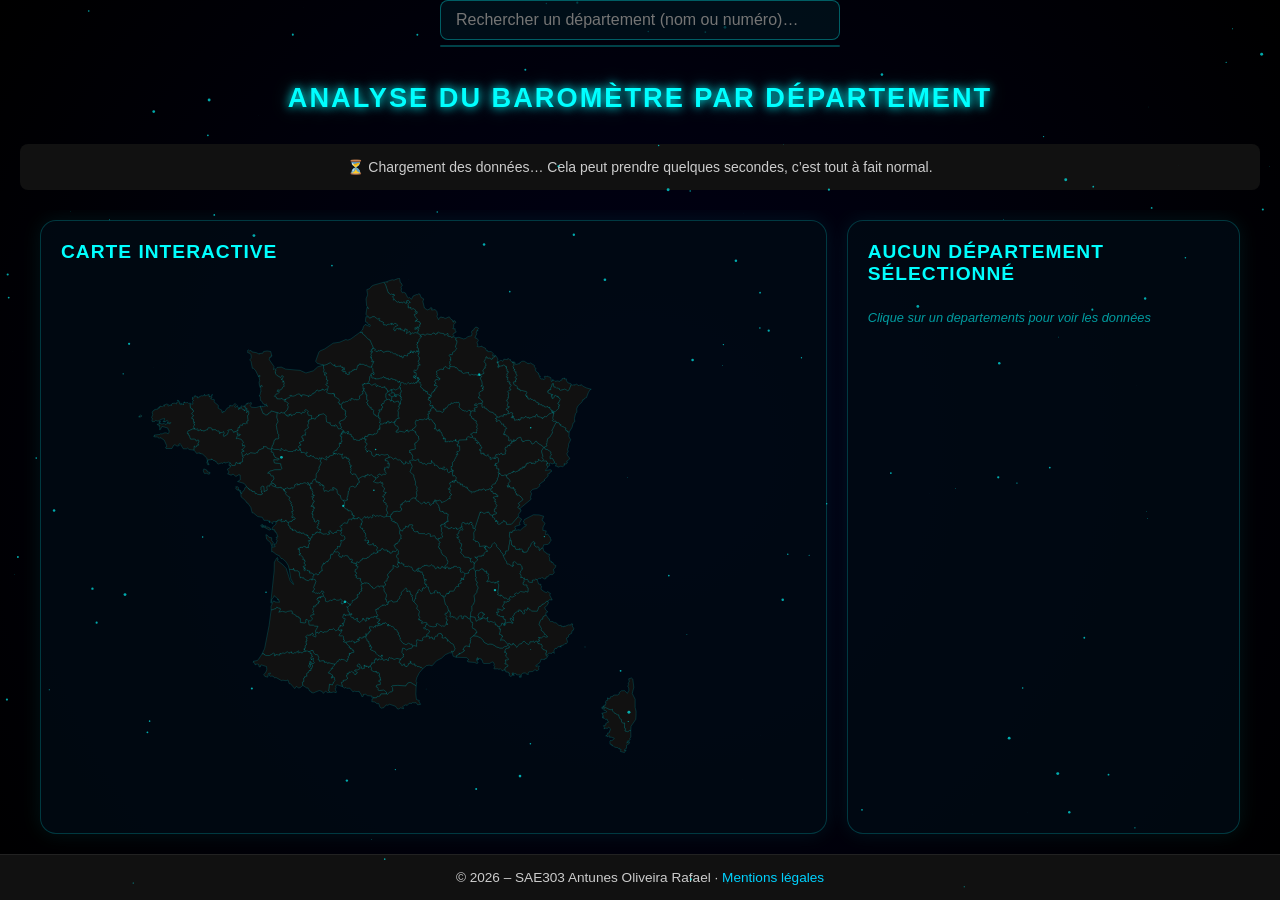
==== commit f2edc4b5: "refactor: retire les commentaires et corrige une balise body en double" ====
--- a/index.html
+++ b/index.html
@@ -21,9 +21,6 @@
         <h1>Analyse du Baromètre par Département</h1>
     </header>
 
-	<!-- le loading-message est generer par ia avec ce prompte : 
-	 genere un message de chargement en francais pour une page web qui affiche une carte interactive des departements francais avec des donnees. Le message doit informer l'utilisateur que le chargement peut prendre quelques secondes et que c'est normal. Le message doit etre concis et convivial.
-	-->
 <div id="loading-message">
     ⏳ Chargement des données… Cela peut prendre quelques secondes, c’est tout à fait normal.
 </div>
